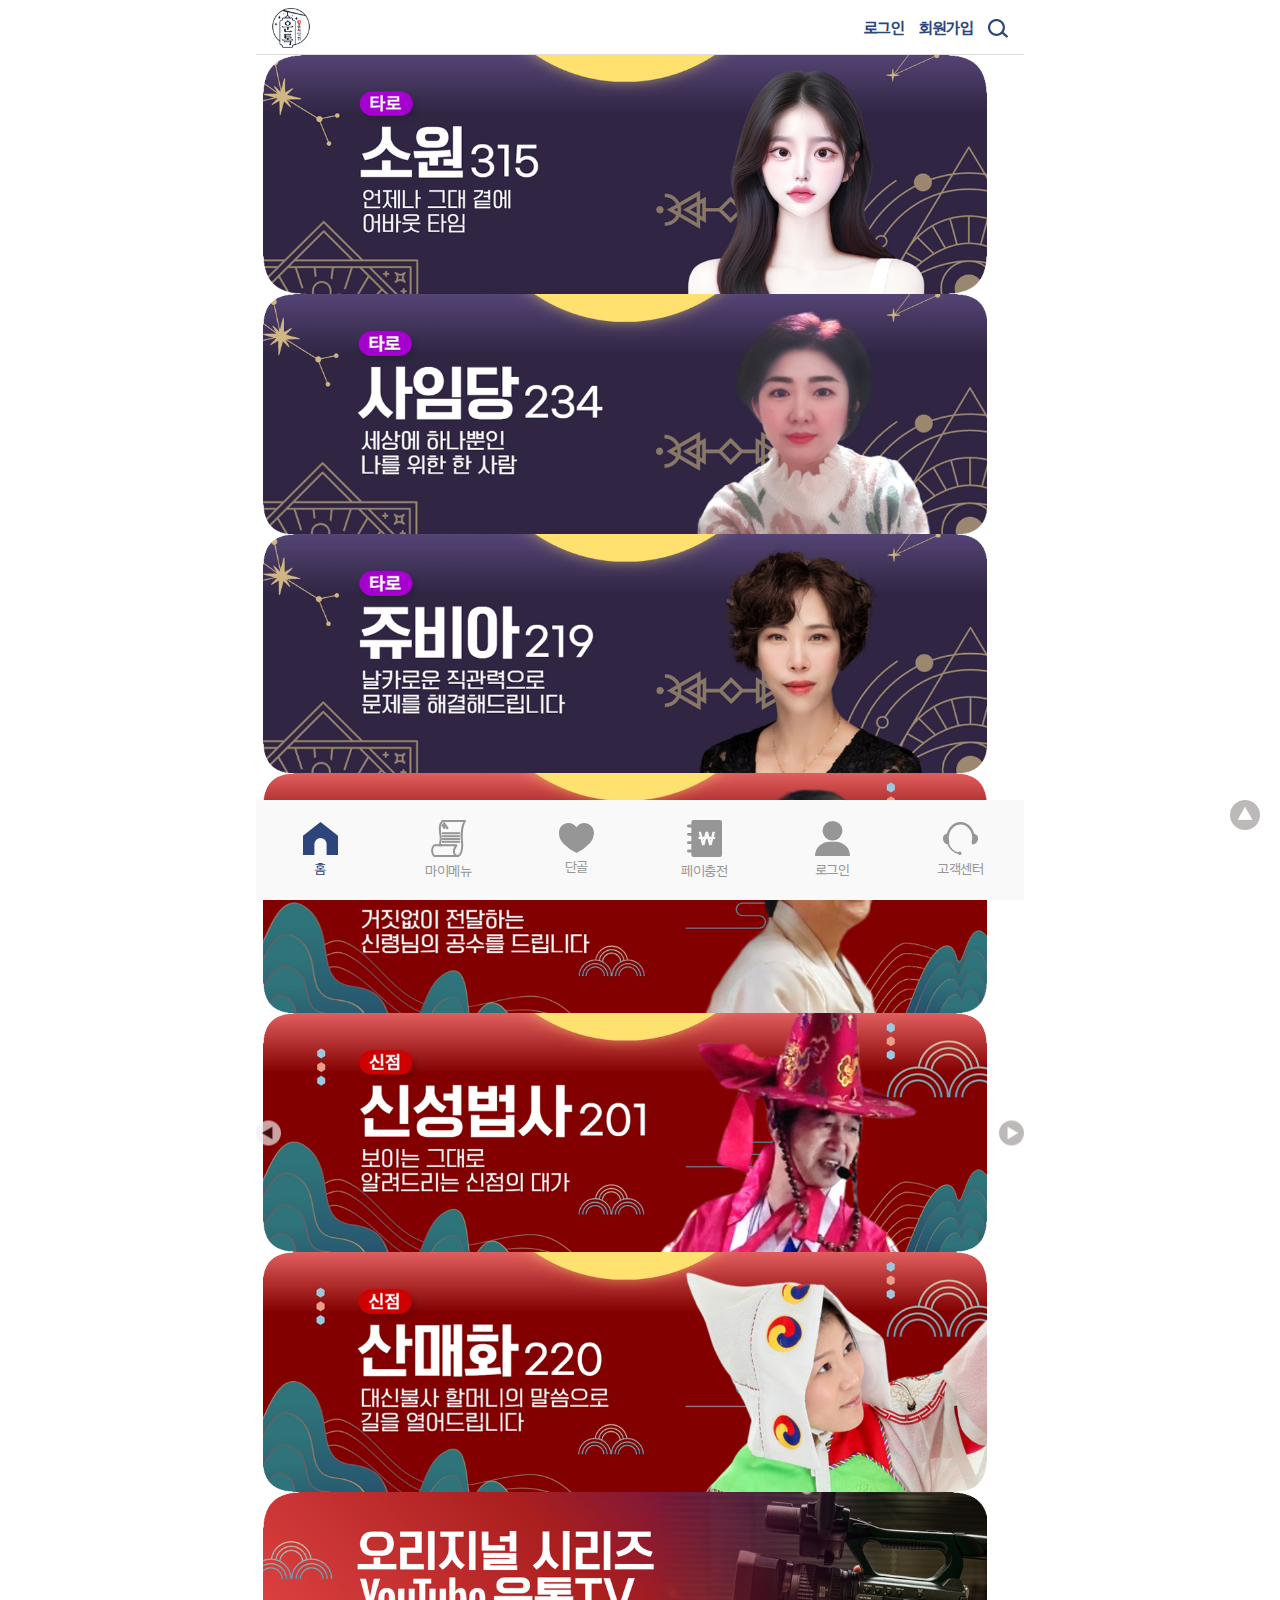
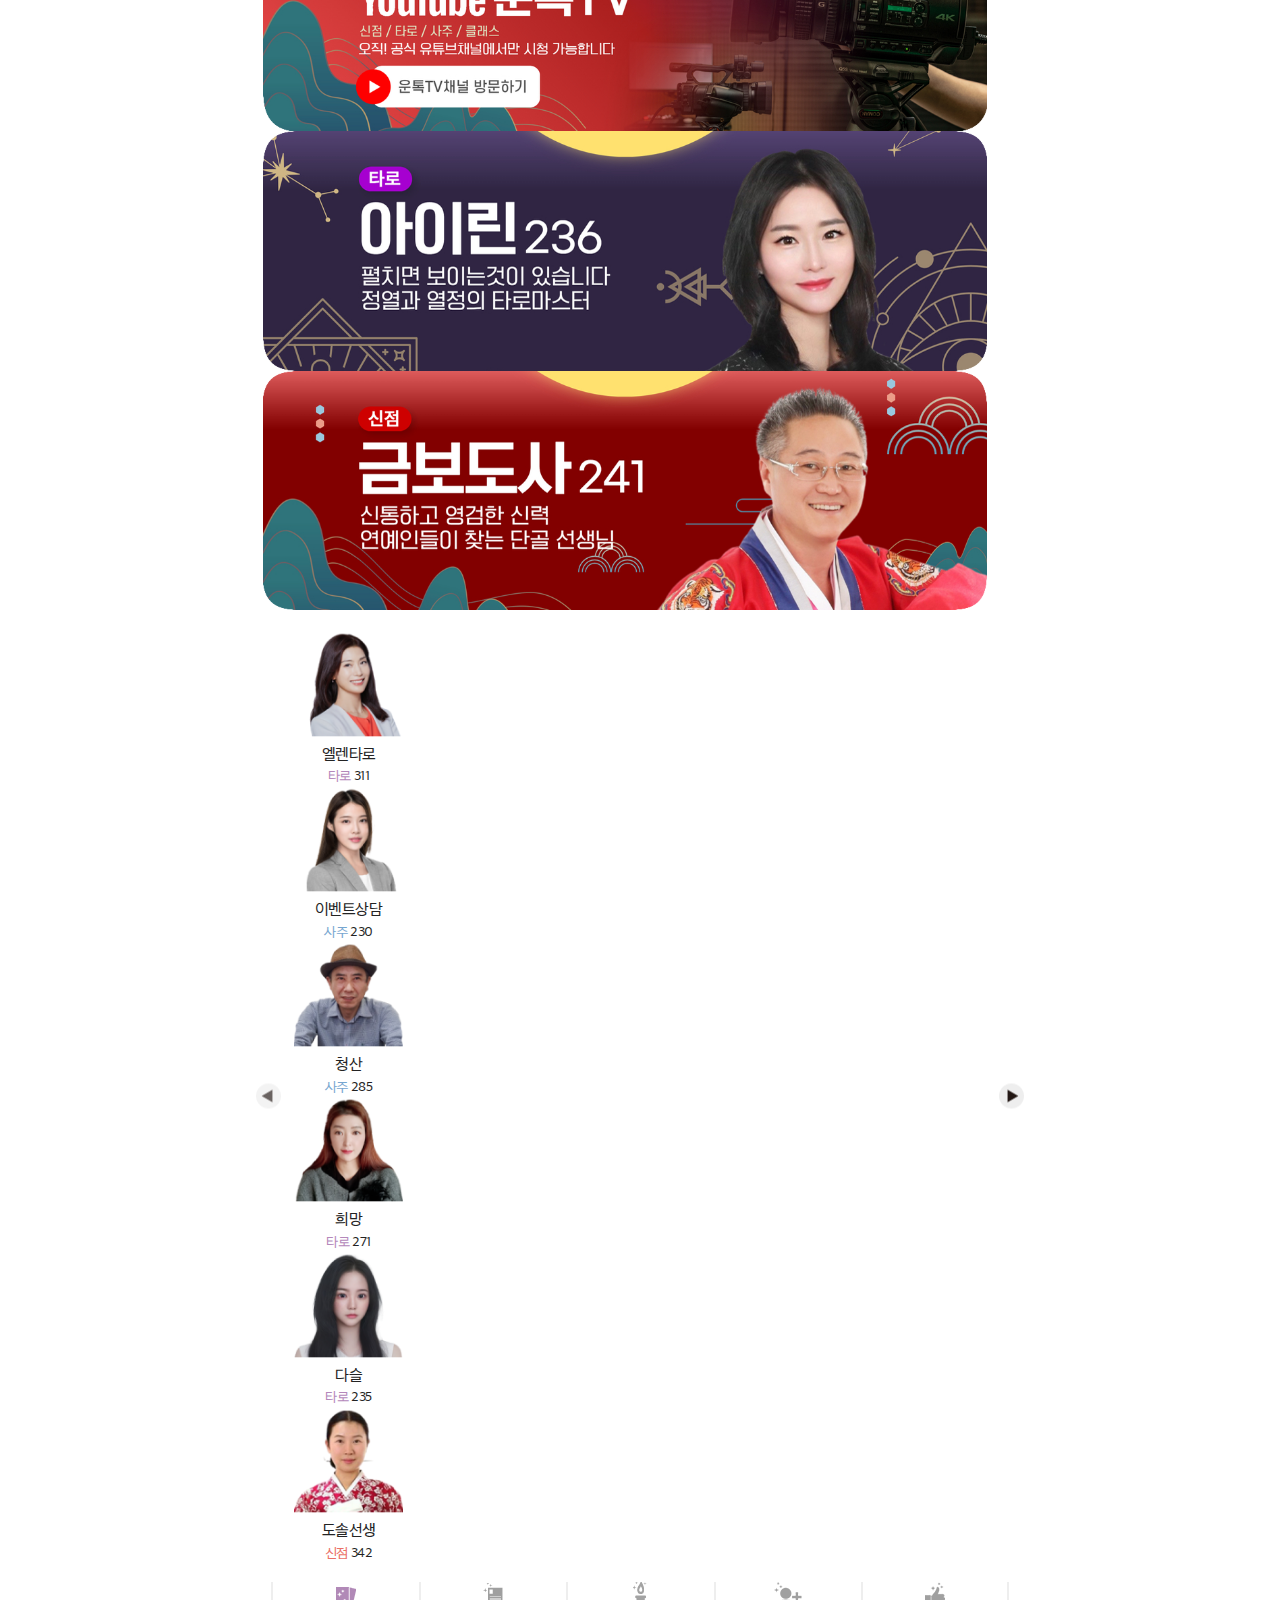
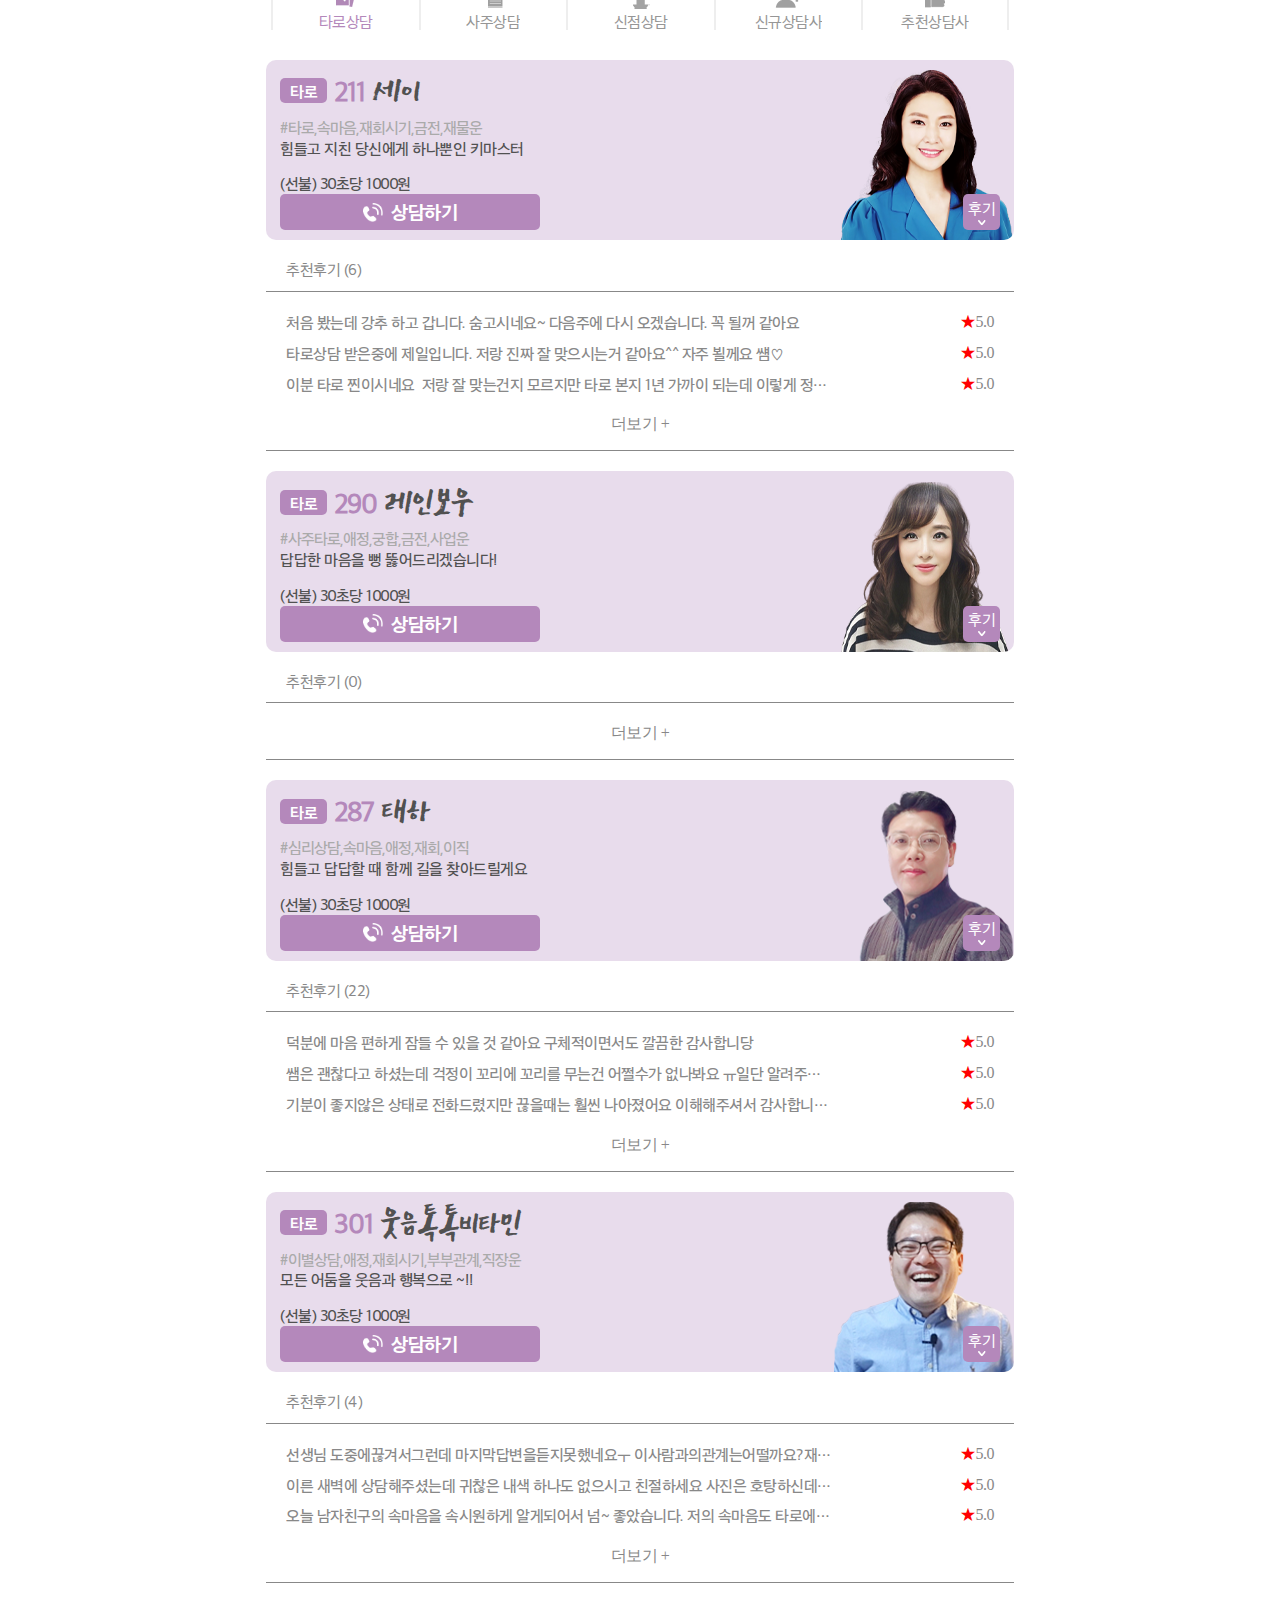
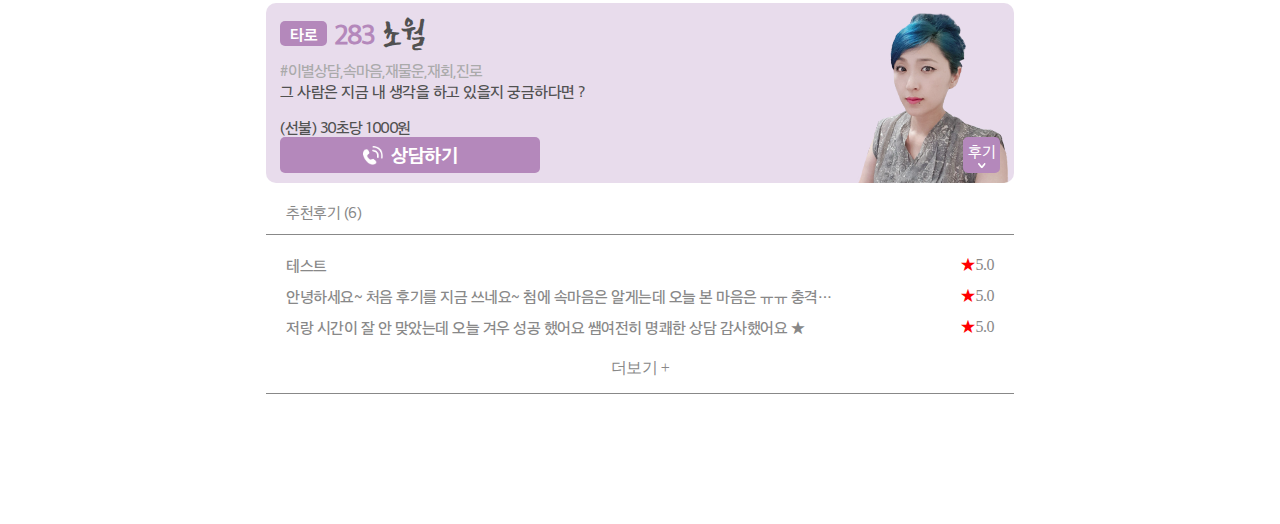
==== index.html @ 596ad597 "Update index.html" ====
<!DOCTYPE html>
<html lang="ko">
<head>
    <meta charset="UTF-8">
    <meta name="viewport" content="width=device-width, initial-scale=1.0">
    <title>운톡닷컴 메인</title>
    <link rel="preconnect" href="https://fonts.googleapis.com">
    <link rel="preconnect" href="https://fonts.gstatic.com" crossorigin>
    <link href="https://fonts.googleapis.com/css2?family=East+Sea+Dokdo&family=Montserrat:ital,wght@0,100..900;1,100..900&family=Noto+Sans:ital,wght@0,100..900;1,100..900&display=swap" rel="stylesheet">  
    <link rel="stylesheet" href="css/reset.css">
    <link rel="stylesheet" href="css/common.css">
    <link rel="stylesheet" href="css/style.css">
    <link rel="stylesheet" href="css/member.css">
    <link rel="stylesheet" href="https://cdnjs.cloudflare.com/ajax/libs/Swiper/9.4.1/swiper-bundle.min.css">
</head>
<body>
    <div id="wrap">
        <header id="header">
            <div class="headWrap">
                <h1>
                    <a href="index.html"><img src="img/logo.gif" alt="" /></a>
                </h1>
                <div>
                    <ul>
                        <li> <a href="sub/login.html">로그인</a></li>
                        <li> <a href="sub/register_form.html">회원가입</a></li>
                    </ul>
                    <a href="#!" class="search">
                        <img src="img/ico-search.png" alt="" />
                    </a>
                </div>
            </div>    
        </header>    
        <main id="container">
            <section id="mv">
                <article class="swiper mvsw">
                    <ul class="swiper-wrapper">
                    <li class="swiper-slide">
                        <a href="#!">
                            <figure>
                                <img src="img/10.png" class="tester"  alt="">                
                            </figure>
                        </a>
                    </li>
                    <li class="swiper-slide">
                        <a href="#!" target='_blank' >
                            <figure>
                                <img src="img/11.png" class="tester"  alt="테스트배너 도깨비신당">               
                             </figure>
                        </a>
                    </li>
                    <li class="swiper-slide">
                        <a href="#!">
                            <figure>
                                <img src="img/12.png" class="tester"  alt="테스트 자영법사">                
                            </figure>
                        </a>
                    </li>
                    <li class="swiper-slide">
                        <a href="#!">
                            <figure>
                                <img src="img/13.png" class="tester"  alt="테스트배너-소원">               
                             </figure>
                        </a>
                    </li>
                    <li class="swiper-slide">
                        <a href="#!">
                            <figure>
                                <img src="img/15.png" class="tester"  alt="">                
                            </figure>
                        </a>
                    </li>
                    <li class="swiper-slide">
                        <a href="#!">
                            <figure>
                                <img src="img/16.png" class="tester"  alt="테스트 쥬비아">                
                            </figure>
                        </a>
                    </li>
                    <li class="swiper-slide">
                        <a href="#!">
                            <figure>
                                <img src="img/18.png" class="tester"  alt="테스트 혜령">                
                            </figure>
                        </a>
                    </li>
                    <li class="swiper-slide">
                        <a href="#!">
                            <figure>
                                <img src="img/19.png" class="tester"  alt="테스트 신성법사">                
                            </figure>
                        </a>
                    </li>
                    <li class="swiper-slide">
                        <a href="#!">
                            <figure>
                                <img src="img/20.png" class="tester"  alt="테스트 산매화">                
                            </figure>
                        </a>
                    </li>
                    </ul>    
                    <div class="mvsw-next">
                        <a href="#!">
                            <img src="img/ico-next.png" alt="" />
                        </a>
                    </div>
                    <div class="mvsw-prev">
                        <a href="#!">
                            <img src="img/ico-prev2.png" alt="">
                        </a>
                    </div>
                </article>        
            </section>
            <section id="mv2">
                <article class="teacherSw_area">
                    <div class="swiper teacherSw">
                        <ul class="swiper-wrapper">
                            <li class="swiper-slide on">
                                <a href="#!">
                                    <figure>
                                        <img src="img/thumb-3696026081_SWaufm6l_881518e30495a57d59a4ab8844b571913f3553a3_120x120.png" alt="">
                                    </figure>
                                    <dl>
                                        <dt>엘렌타로</dt>
                                        <dd>
                                            <em class="taro">타로</em>
                                            <span>311</span>
                                        </dd>
                                    </dl>
                                </a>
                            </li>
                            <li class="swiper-slide on">
                                <a href="#!">
                                    <figure>
                                        <img src="img/thumb-3696026081_HDP7oKG8_999f9f571824c24ecef82583c65e61bfc708ce1c_120x120.png" alt="">
                                    </figure>
                                    <dl>
                                        <dt>이벤트상담</dt>
                                        <dd>
                                            <em class="saju">사주</em>
                                            <span>230</span>
                                        </dd>
                                    </dl>
                                </a>
                            </li>
                            <li class="swiper-slide on">
                                <a href="#!">
                                    <figure>
                                        <img src="img/thumb-3696026081_xeYLHVUI_8187ebeeadd60077e484e3d94e4dd042a7c66e7f_120x120.png" alt="">
                                    </figure>
                                    <dl>
                                        <dt>청산</dt>
                                        <dd>
                                            <em class="saju">사주</em>
                                            <span>285</span>
                                        </dd>
                                    </dl>
                                </a>
                            </li>
                            <li class="swiper-slide on">
                                <a href="#!">
                                    <figure>
                                        <img src="img/thumb-3696026081_w3TXQJlC_4a8d00c05f0a4f6e1296dfc46ac2bdcfaa7b3c78_120x120.png" alt="">
                                    </figure>
                                    <dl>
                                        <dt>희망</dt>
                                        <dd>
                                            <em class="taro">타로</em>
                                            <span>271</span>
                                        </dd>
                                    </dl>
                                </a>
                            </li>
                            <li class="swiper-slide on">
                                <a href="#!">
                                    <figure>
                                        <img src="img/thumb-3696026081_hMGJXHAx_3b0c6c088e4bfa7f10cf149e21cd0bd33dbf14a5_120x120.png" alt="">
                                    </figure>
                                    <dl>
                                        <dt>다슬</dt>
                                        <dd>
                                            <em class="taro">타로</em>
                                            <span>235</span>
                                        </dd>
                                    </dl>
                                </a>
                            </li>
                            <li class="swiper-slide on">
                                <a href="#!">
                                    <figure>
                                        <img src="img/thumb-3696026081_rxiD3h6g_ded6ce2c9bbe468cc2c24efa563e01ca62ab05ce_120x120.png" alt="">
                                    </figure>
                                    <dl>
                                        <dt>도솔선생</dt>
                                        <dd>
                                            <em class="sin">신점</em>
                                            <span>342</span>
                                        </dd>
                                    </dl>
                                </a>
                            </li>
                        </ul>
                    </div>
                    <div class="teacher-next">
                        <a href="#!">
                            <img src="img/ico-next2.png" alt="" />
                        </a>
                    </div>
                    <div class="teacher-prev">
                        <a href="#!">
                            <img src="img/ico-prev2.png" alt="" />
                        </a>
                    </div>
                </article>   
            </section>
            <section id="list">
                <div class="tab">
                    <ul>
                        <li  data-case="타로" data-tab="tab1" class="on">
                            <a href="#!" >
                                <figure>
                                    <img src="img/ico-tarot_on.png" alt="" class="on_icon">
                                </figure>
                                <span>타로상담</span>
                            </a>
                        </li>
                        <li data-case="사주" data-tab="tab2">
                            <a href="#!" >
                                <figure>
                                    <img src="img/ico-saju_on.png" alt="" class="on_icon">
                                </figure>
                                <span>사주상담</span>
                            </a>
                        </li>
                        <li data-case="신점" data-tab="tab3">
                            <a href="#!" >
                                <figure>
                                    <img src="img/ico-sin_on.png" alt=""  class="on_icon">
                                </figure>
                                <span>신점상담</span>
                            </a>
                        </li>
                        <li data-case="신규" data-tab="tab4">
                            <a href="#!" >
                                <figure>
                                    <img src="img/ico-newb_on.png" alt="" class="on_icon">
                                </figure>
                                <span>신규상담사</span>
                            </a>
                        </li>
                        <li data-case="추천" data-tab="tab5">
                            <a href="#!">
                                <figure>
                                    <img src="img/ico-Recommend_on.png" alt="" class="on_icon">                                    
                                </figure>
                                <span>추천상담사</span>
                            </a>
                        </li>
                    </ul>
                </div>            
                <style>.tab-panel {display:none;}
                    .tab-panel.on{display: block;}
                    .titlefont{ font-family: 'East Sea Dokdo', cursive !important; font-size: 48px !important}
                </style>
                <article class="teacher-archive tab-panel on" id="tab1" >   
                        <ul>                
                            <li class="teacher taro " style="background: url('img/thumb-3696026081_xX28ioJb_9806bdd706da9410b981e1a2dcd1d984a706770a_180x170.png')no-repeat bottom right #E8DCEC;">
                                <div class="info">
                                    <div class="name" style="cursor: pointer" onclick="location.href='sub/detail.html'">
                                        <em>타로</em>
                                        <b>211</b>
                                        <h4 class="titlefont">세이
                                        </h4>
                                    </div>
                
                                    <div class="hash">                                                                        
                                        <em>#타로,속마음,재회시기,금전,재물운</em>
                                    </div>                
                                    <div class="coment">
                                        <p>
                                            힘들고 지친 당신에게 하나뿐인 키마스터</p>
                                    </div>
                
                                    <div class="status listbar">
                                        <p>(선불) 30초당 1000원</p>                                        
                                        <a class="possible" href="#!" data-bo_2="211" data-bo_stat="1" data-bo_table="manager_653609a31bfe5">
                                            <i><img src="img/consulting_icon.png" alt="" style="width:20px"></i> 상담하기
                                        </a>                    
                                    </div>
                                </div>                                
                                <a href="#!" class="review">
                                    후기
                                    <i><img src="img/ico-arr-down.png" alt=""></i>
                                </a> 
                            </li>                
                            <li class="review-cont">
                                <h3>추천후기 (6)</h3>
                                <ul>
                                    <li>
                                        <a href="#!">
                                            <p>
                                                처음 봤는데 강추 하고 갑니다. 숨고시네요~ 다음주에 다시 오겠습니다. 꼭 될꺼 같아요                            </p>
                                            <em><i>★</i>5.0</em></a>
                                    </li>
                                    <li>
                                        <a href="#!">
                                            <p>
                                                타로상담 받은중에 제일입니다. 저랑 진짜 잘 맞으시는거 같아요^^ 자주 뵐께요 썜♡                            </p>
                                            <em><i>★</i>5.0</em></a>
                                    </li>
                                    <li>
                                        <a href="#!">
                                            <p>
                                                이분 타로 찐이시네요&nbsp; 저랑 잘 맞는건지 모르지만 타로 본지 1년 가까이 되는데 이렇게 정확히 맞는건 첨인거 같음뼈는 좀 심하게 때리셨지만 그래도 다 맞는 얘기들이라 몹쓸놈이죠 제가 ㅋㅋㅋㅋ 무튼 찐 타로쌤 한분 찾았네요 자주 뵙겠습니다. 충성!!!                            </p>
                                            <em><i>★</i>5.0</em></a>
                                    </li>                                    
                                </ul>
                                <a class="more" href="">더보기 +</a>
                            </li>
                        </ul>
                        <ul>                
                            <li class="teacher taro " style="background: url('img/thumb-3696026081_OLpVH57X_b729e1c012f6c38853a24ed7004fa95cf136bfcc_180x170.png')no-repeat bottom right #E8DCEC;">
                                <div class="info">
                                    <div class="name" style="cursor: pointer" onclick="location.href='sub/detail.html'">
                                        <em>타로</em>
                                        <b>290</b>
                                        <h4 class="titlefont">레인보우
                                        </h4>
                                    </div>
                
                                    <div class="hash">
                                        <em>#사주타로,애정,궁합,금전,사업운</em>
                                    </div>                
                                    <div class="coment">
                                        <p>
                                            답답한 마음을 뻥 뚫어드리겠습니다!</p>
                                    </div>                
                                    <div class="status listbar">
                                        <p>(선불) 30초당 1000원</p>
                                        <a class="possible" href="#!" data-bo_2="290" data-bo_stat="1" data-bo_table="manager_653609a30374b">
                                            <i><img src="img/consulting_icon.png" alt="" style="width:20px"></i> 상담하기
                                        </a>                    
                                    </div>
                                </div>
                                <a href="#!" class="review">
                                    후기
                                    <i><img src="img/ico-arr-down.png" alt=""></i>
                                </a> 
                            </li>                
                            <li class="review-cont">
                                <h3>추천후기 (0)</h3>
                                <ul>
                                    
                                </ul>
                                <a class="more" href="">더보기 +</a>
                            </li>
                        </ul>
                        <ul>
                            <li class="teacher taro " style="background: url('img/thumb-3696026081_ytIfqWRM_f4f29be752ad93cb8adf5abf8deb39f41b0da5ad_180x170.png')no-repeat bottom right #E8DCEC;">
                                <div class="info">
                                    <div class="name" style="cursor: pointer" onclick="location.href='sub/detail.html'">
                                        <em>타로</em>
                                        <b>287</b>
                                        <h4 class="titlefont">태하
                                        </h4>
                                    </div>
                
                                    <div class="hash">
                                        <em>#심리상담,속마음,애정,재회,이직</em>
                                    </div>
                
                                    <div class="coment">
                                        <p>
                                            힘들고 답답할 때 함께 길을 찾아드릴게요</p>
                                    </div>
                
                                    <div class="status listbar">
                                        <p>(선불) 30초당 1000원</p>                                                   
                                        <a class="possible" href="#!" data-bo_2="287" data-bo_stat="1" data-bo_table="manager_653609a3af035">
                                            <i><img src="img/consulting_icon.png" alt="" style="width:20px"></i> 상담하기
                                        </a>                    
                                    </div>
                                </div>
                                <a href="#!" class="review">
                                    후기
                                    <i><img src="img/ico-arr-down.png" alt=""></i>
                                </a> 
                            </li>                
                            <li class="review-cont">
                                <h3>추천후기 (22)</h3>
                                <ul>
                                    <li>
                                        <a href="#!">
                                            <p>
                                                덕분에 마음 편하게 잠들 수 있을 것 같아요&nbsp;구체적이면서도 깔끔한 감사합니당                            </p>
                                            <em><i>★</i>5.0</em></a>
                                    </li>
                                    <li>
                                        <a href="#!">
                                            <p>
                                                쌤은 괜찮다고 하셨는데 걱정이 꼬리에 꼬리를 무는건 어쩔수가 없나봐요 ㅠ일단 알려주신대로 싹 다 잊어버리고 현생 집중 !하겠습니다                            </p>
                                            <em><i>★</i>5.0</em></a>
                                    </li>
                                    <li>
                                        <a href="#!">
                                            <p>
                                                기분이 좋지않은 상태로 전화드렸지만 끊을때는 훨씬 나아졌어요 이해해주셔서 감사합니다 ㅎ                            </p>
                                            <em><i>★</i>5.0</em></a>
                                    </li>                                    
                                </ul>
                                <a class="more" href="">더보기 +</a>
                            </li>
                        </ul>
                        <ul>                
                            <li class="teacher taro " style="background: url('img/thumb-3696026081_kc38XlQg_4d42b7c6ed454ccb2ebd8e1242c8a0cdd6d19b68_180x170.png')no-repeat bottom right #E8DCEC;">
                                <div class="info">
                                    <div class="name" style="cursor: pointer" onclick="location.href='sub/detail.html'">
                                        <em>타로</em>
                                        <b>301</b>
                                        <h4 class="titlefont">웃음톡톡비타민
                                        </h4>
                                    </div>
                
                                    <div class="hash">
                                        <em>#이별상담,애정,재회시기,부부관계,직장운</em>
                                    </div>                
                                    <div class="coment">
                                        <p>
                                            모든 어둠을 웃음과 행복으로 ~!!</p>
                                    </div>
                
                                    <div class="status listbar">
                                        <p>(선불) 30초당 1000원</p>                                        
                                        <a class="possible" href="#!" data-bo_2="301" data-bo_stat="1" data-bo_table="manager_653609a40e68a">
                                            <i><img src="img/consulting_icon.png" alt="" style="width:20px"></i> 상담하기
                                        </a>                    
                                    </div>
                                </div>
                                <a href="#!" class="review">
                                    후기
                                    <i><img src="img/ico-arr-down.png" alt=""></i>
                                </a> 
                            </li>
                
                            <li class="review-cont">
                                <h3>추천후기 (4)</h3>
                                <ul>
                                    <li>
                                        <a href="#!">
                                            <p>
                                                선생님 도중에끊겨서그런데
                                                마지막답변을듣지못했네요ㅜ
                                                이사람과의관계는어떨까요?재회는빠른시일내에될까요?</p>
                                            <em><i>★</i>5.0</em></a>
                                    </li>
                                    <li>
                                        <a href="#!">
                                            <p>
                                                이른 새벽에 상담해주셨는데 귀찮은 내색 하나도 없으시고 친절하세요 사진은 호탕하신데 상담은 따듯하고 나긋하시네요&nbsp; 복잡한 생각을 내려놔야하는데 쉽지가 않네요.&nbsp;&nbsp;                            </p>
                                            <em><i>★</i>5.0</em></a>
                                    </li>
                                    <li>
                                        <a href="#!">
                                            <p>
                                                오늘 남자친구의 속마음을 속시원하게 알게되어서 넘~ 좋았습니다. 저의 속마음도 타로에 상세히 나와서 넘 신기하도 했구요~ 앞으로 남자친구와의 관계도 웃음톡톡비타민 타로마스터님의 조언대로 해볼 생각입니다. 늦은밤 고맙습니다 또 찾아오겠습니다. 고맙습니다 감사합니다 
                                            </p>
                                            <em><i>★</i>5.0</em></a>
                                    </li>                                    
                                </ul>
                                <a class="more" href="">더보기 +</a>
                            </li>
                        </ul>
                        <ul>                
                            <li class="teacher taro " style="background: url('img/thumb-3696026081_uARcBDJL_cd699f65ab11143636e01cc8e5ed4cb413a5b5b7_180x170.png')no-repeat bottom right #E8DCEC;">
                                <div class="info">
                                    <div class="name" style="cursor: pointer" onclick="location.href='sub/detail.html'">
                                        <em>타로</em>
                                        <b>283</b>
                                        <h4 class="titlefont">초월
                                        </h4>
                                    </div>                
                                    <div class="hash">
                                        <em>#이별상담,속마음,재물운,재회,진로</em>
                                    </div>
                
                                    <div class="coment">
                                        <p>
                                            그 사람은 지금 내 생각을 하고 있을지 궁금하다면 ?</p>
                                    </div>
                
                                    <div class="status listbar">
                                        <p>(선불) 30초당 1000원</p>                                        
                                        <a class="possible" href="#!" data-bo_2="283" data-bo_stat="1" data-bo_table="manager_653609a34cc3f">
                                            <i><img src="img/consulting_icon.png" alt="" style="width:20px"></i> 상담하기
                                        </a>                    
                                    </div>
                                </div>
                                
                                <a href="#!" class="review">
                                    후기
                                    <i><img src="img/ico-arr-down.png" alt=""></i>
                                </a> 
                            </li>
                
                            <li class="review-cont">
                                <h3>추천후기 (6)</h3>
                                <ul>
                                    <li>
                                        <a href="#!">
                                            <p>
                                            테스트</p>
                                            <em><i>★</i>5.0</em></a>
                                    </li>
                                    <li>
                                        <a href="#!">
                                            <p>
                                                안녕하세요~ 처음 후기를 지금 쓰네요~ 첨에 속마음은 알게는데 오늘 본 마음은 ㅠㅠ 충격이네요!!! 너무오래만에 들어서 그런가??                             </p>
                                            <em><i>★</i>5.0</em></a>
                                    </li>
                                    <li>
                                        <a href="#!">
                                            <p>
                                                저랑 시간이 잘 안 맞았는데 오늘 겨우 성공 했어요 쌤여전히 명쾌한 상담 감사했어요&nbsp;★                            </p>
                                            <em><i>★</i>5.0</em></a>
                                    </li>                                    
                                </ul>
                                <a class="more" href="">더보기 +</a>
                            </li>
                        </ul>
                </article>
                <article class="teacher-archive tab-panel" id="tab2" >    
                        <ul>                
                            <li class="teacher saju " style="background: url('img/thumb-3696026081_9KWalXHw_481360ef0c3be46bc8db2f140dc36d2f2e28806a_180x170.png')no-repeat bottom right #CFDDED;">
                                <div class="info">
                                    <div class="name" style="cursor: pointer" onclick="location.href='/sub/detail.html'">
                                        <em>사주</em>
                                        <b>256</b>
                                        <h4 class="titlefont">지선당
                                        </h4>
                                    </div>                
                                    <div class="hash">
                                        <em>#사주,사주타로,속마음,애정,이직</em>
                                    </div>                
                                    <div class="coment">
                                        <p>
                                            사주와 주역타로로 인생의 답답함을 속시원하게 해결!!</p>
                                    </div>                
                                    <div class="status listbar">
                                        <p>(선불) 30초당 1000원</p>
                                        <a class="possible" href="#!" data-bo_2="256" data-bo_stat="1" data-bo_table="manager_653609a393718"><i><img src="img/consulting_icon.png" alt="" style="width:20px"></i> 상담하기</a>                    
                                    </div>
                                </div>                                
                                <a href="#!" class="review">
                                    후기
                                    <i><img src="img/ico-arr-down.png" alt=""></i>
                                </a> 
                            </li>                
                            <li class="review-cont" style="display: none;">
                                <h3>추천후기 (0)</h3>
                                <ul>
                                    
                                </ul>
                                <a class="more" href="sub/detail_review.html">더보기 +</a>
                            </li>
                        </ul>
                        <ul>                
                            <li class="teacher saju " style="background: url('img/thumb-3696026081_xeYLHVUI_8187ebeeadd60077e484e3d94e4dd042a7c66e7f_180x170.png')no-repeat bottom right #CFDDED;">
                                <div class="info">
                                    <div class="name" style="cursor: pointer" onclick="location.href='sub/detail.html'">
                                        <em>사주</em>
                                        <b>285</b>
                                        <h4 class="titlefont">청산
                                        </h4>
                                    </div>                
                                    <div class="hash">
                                        <em>#사주,대운의흐름,</em>
                                    </div>                
                                    <div class="coment">
                                        <p>
                                            평생 운의 길잡이~</p>
                                    </div>                
                                    <div class="status listbar">
                                        <p>(선불) 30초당 1000원</p>
                                        <a class="possible" href="#!" data-bo_2="285" data-bo_stat="1" data-bo_table="manager_653609a3ca9b5"><i><img src="img/consulting_icon.png" alt="" style="width:20px"></i> 상담하기</a>                    </div>
                                </div>                                
                                <a href="#!" class="review">
                                    후기
                                    <i><img src="img/ico-arr-down.png" alt=""></i>
                                </a> 
                            </li>
                
                            <li class="review-cont" style="display: none;">
                                <h3>추천후기 (4)</h3>
                                <ul>
                                    <li>
                                        <a href="#!">
                                            <p>
                                                평생 사주만 보셨을것 같은 냄새?가 나서 전화해봤어요. 사주골목 이런데 계실듯한 느낌 ㅎ사주, 궁합, 받아놓은 결혼날짜 다 물어봤어요주의할점. .그리고 풍수적인 조언까지 느므 좋았어요.결혼식 잘 마무리 짓겠습니당 감사합니다                            </p>
                                            <em><i>★</i>5.0</em></a>
                                    </li>                                    
                                </ul>
                                <a class="more" href="sub/detail_review.html">더보기 +</a>
                            </li>
                        </ul>
                        <ul>                
                            <li class="teacher saju " style="background: url('img/thumb-3696026081_dDzq5B4C_e03a2399604832657154c1775b5cfba8c9d3981c_180x170.png')no-repeat bottom right #CFDDED;">
                            
                                <div class="info">
                                    <div class="name" style="cursor: pointer" onclick="location.href='sub/detail.html'">
                                        <em>사주</em>
                                        <b>239</b>
                                        <h4 class="titlefont">무목
                                        </h4>
                                    </div>                
                                    <div class="hash">
                                        <em>#궁합,재물운,작명,신년운세,진로상담</em>
                                    </div>                
                                    <div class="coment">
                                        <p>
                                            좋은운을 맞이하는 방법</p>
                                    </div>                
                                    <div class="status listbar">
                                        <p>(선불) 30초당 1000원</p>                                        
                                        <a class="possible" href="#!" data-bo_2="239" data-bo_stat="1" data-bo_table="manager_653609a35a916"><i><img src="img/consulting_icon.png" alt="" style="width:20px"></i> 상담하기</a>                   
                                    </div>
                                </div>                              
                                <a href="#!" class="review">
                                    후기
                                    <i><img src="img/ico-arr-down.png" alt=""></i>
                                </a> 
                            </li>                
                            <li class="review-cont" style="display: none;">
                                <h3>추천후기 (5)</h3>
                                <ul>
                                    <li>
                                        <a href="#!">
                                            <p>
                                                내년엔 취업을 준비해야 하는 졸업반입니다. 마음이 너무 심난하여 제 길이 어떻게 나아가는지&nbsp;&nbsp;저의 목표에 사주가 날개를 달아줄수 있는지 궁금하여 상담했습니다.&nbsp;무목이라는 이름에 끌려 저도 모르게 전화를 하게 되었네요 ^^&nbsp;듣다 끝나버리긴 했지만 주신 말씀 잘 기억하고 앞으로의 방향에 참고하겠습니다.&nbsp;상담 감사합니다~선생님도 새해 복 많이 받으세요. 이 인사를 못드렸네요 ^^                            </p>
                                            <em><i>★</i>5.0</em></a>
                                    </li>                                    
                                </ul>                               
                                <a class="more" href="sub/detail_review.html">더보기 +</a>
                            </li>
                        </ul>
                        <ul>                
                            <li class="teacher saju " style="background: url('img/thumb-3696026081_G1xUsCcX_e3c6144cb7633c8f7bb0f9bc313b62ac91301a39_180x170.png')no-repeat bottom right #CFDDED;">
                                <div class="info">
                                    <div class="name" style="cursor: pointer" onclick="location.href='sub/detail.html'">
                                        <em>사주</em>
                                        <b>222</b>
                                        <h4 class="titlefont">지유
                                        </h4>
                                    </div>                
                                    <div class="hash">
                                        <em># 사주타로,재물운,결혼궁합,재회</em>
                                    </div>                
                                    <div class="coment">
                                        <p>
                                            운명은 바꿀 수 있습니다</p>
                                    </div>
                
                                    <div class="status listbar">
                                        <p>(선불) 30초당 1000원</p>                                        
                                        <a class="possible" href="#!" data-bo_2="222" data-bo_stat="1" data-bo_table="manager_653609a33f36e"><i><img src="img/consulting_icon.png" alt="" style="width:20px"></i> 상담하기</a>                    </div>
                                </div>                                
                                <a href="#!" class="review">
                                    후기
                                    <i><img src="img/ico-arr-down.png" alt=""></i>
                                </a> 
                            </li>                
                            <li class="review-cont" style="display: none;">
                                <h3>추천후기 (31)</h3>
                                <ul>
                                    <li>
                                        <a href="#!">
                                            <p>
                                                감사합니다 도움되는말  소오름~
                                                팩트도움이 많이  되었습니다</p>
                                            <em><i>★</i>5.0</em>
                                        </a>
                                    </li>
                                    <li>
                                        <a href="#!">
                                            <p>
                                                사주상담하면서 소름돋기는 처음이였어요~친절하고 자세하게 설명해주셔서 감사드리고 다시 올께요^^                            </p>
                                            <em><i>★</i>5.0</em>
                                        </a>
                                    </li>
                                    <li>
                                        <a href="#!">
                                            <p>
                                                사주상담을 정말 처음으로 이렇게 잘 받았다 느낌이 있는거 같습니다.너무너무 속 시원히 잘 봐 주셔서 감사합니다.                            </p>
                                            <em><i>★</i>5.0</em>
                                        </a>
                                    </li>                                    
                                </ul>
                                <a class="more" href="sub/detail_review.html">더보기 +</a>
                            </li>
                        </ul>
                        <ul>                
                            <li class="teacher saju " style="background: url('img/thumb-3696026081_D08mxXAH_6ae5f6731b8f536c91ed8404082ea3616a4a9af2_180x170.png')no-repeat bottom right #CFDDED;">
                                <div class="info">
                                    <div class="name" style="cursor: pointer" onclick="location.href='sub/detail.html'">
                                        <em>사주</em>
                                        <b>206</b>
                                        <h4 class="titlefont">머털도사
                                        </h4>
                                    </div>                
                                    <div class="hash">
                                        <em>#재물운,사업운,이사운, 신년운세</em>
                                    </div>                
                                    <div class="coment">
                                        <p>
                                            신통방통한 사주를 말씀드리겠습니다
                                        </p>
                                    </div>                
                                    <div class="status listbar">
                                        <p>(선불) 30초당 1000원</p>                                        
                                        <a class="possible" href="#!" data-bo_2="206" data-bo_stat="1" data-bo_table="manager_653609a30779e"><i><img src="img/consulting_icon.png" alt="" style="width:20px"></i> 상담하기</a>                    
                                    </div>
                                </div>                                
                                <a href="#!" class="review">
                                    후기
                                    <i><img src="img/ico-arr-down.png" alt=""></i>
                                </a> 
                            </li>                
                            <li class="review-cont" style="display: none;">
                                <h3>추천후기 (5)</h3>
                                <ul>
                                    <li>
                                        <a href="#!">
                                            <p>
                                                감사합니다 선생님 덕분에 올해 운은 잘 풀릴 것 같아요 ^^제가 지금 부족한 점과 채워야 할 점들을 정확하게 말씀해주셔서 감사드려요&nbsp;지금 고비만 넘기면 된다고 하신 말씀 가슴에 새겨두겠습니다 !                            </p>
                                            <em><i>★</i>5.0</em></a>
                                    </li>
                                    <li>
                                        <a href="#!">
                                            <p>
                                                상담받고 후기남기는것을 깜빡해서 지금 남기네요ㅠㅠ조심해야할 것들에 대해서 쉽게 설명해주셔서 너무 좋았구요 원래도 좀 겁이 많은 성격이라 조심조심 다니긴 했지만이젠 앞으로 더 조심해서 다닐 것 같아요 !올해는 좀 괜찮다니까 선생님 말씀 믿고 열심히 살아가볼게요 상담 감사합니다                            </p>
                                            <em><i>★</i>5.0</em></a>
                                    </li>
                                    <li>
                                        <a href="#!">
                                            <p>
                                                와 선생님~!진짜 대단하시네요.제가 일이 왜 잘 안되는지 뭔가를 찾아낸 기분이에요~!아직도 소름이 막 돋아요..오늘 말씀 감사합니다.구정 전에 한번 더 올게요~!&nbsp;                            </p>
                                            <em><i>★</i>5.0</em></a>
                                    </li>                                    
                                </ul>
                                <a class="more" href="sub/detail_review.html">더보기 +</a>
                            </li>
                        </ul>
                        <ul>                
                            <li class="teacher saju " style="background: url('img/thumb-3696026081_gfLvs8El_774b2d38fda42601ec4e064723d2a09ed8fec337_180x170.png')no-repeat bottom right #CFDDED;">
                                <div class="info">
                                    <div class="name" style="cursor: pointer" onclick="location.href='sub/detail.html'">
                                        <em>사주</em>
                                        <b>276</b>
                                        <h4 class="titlefont">황석
                                        </h4>
                                    </div>                
                                    <div class="hash">
                                        <em>#사주,궁합,재물운,사업운,작명</em>
                                    </div>                
                                    <div class="coment">
                                        <p>
                                            운명은 만들어 갈 수 있습니다~!!</p>
                                    </div>                
                                    <div class="status listbar">
                                        <p>(선불) 30초당 1000원</p>                                        
                                        <a class="possible" href="#!" data-bo_2="276" data-bo_stat="1" data-bo_table="manager_653609a3c00a3"><i><img src="img/consulting_icon.png" alt="" style="width:20px"></i> 상담하기</a>                   
                                    </div>
                                </div>                                
                                <a href="#!" class="review">
                                    후기
                                    <i><img src="img/ico-arr-down.png" alt=""></i>
                                </a> 
                            </li>                
                            <li class="review-cont" style="display: none;">
                                <h3>추천후기 (4)</h3>
                                <ul>
                                    <li>
                                        <a href="#!">
                                            <p>
                                                너무 큰 일이라 찾게 되었는데 너무 용하셔요 다음해에 다시 연락드릴게요                            </p>
                                            <em><i>★</i>5.0</em></a>
                                    </li>
                                    <li>
                                        <a href="#!">
                                            <p>
                                                2022신년운세 확실하게 들었어요!건강만 잘 챙기면 새해는 만사형통이네요 ㅋㅋ다이어트도 좀 할겸 운동해서 건강챙겨야 겠네요.빨간색이 저와 잘 맞는다고 하셔서&nbsp;앞으로는 빨간색 옷도 입어볼까 합니다 ㅋㅋ                            </p>
                                            <em><i>★</i>5.0</em></a>
                                    </li>
                                    <li>
                                        <a href="#!">
                                            <p>
                                                뭔가 전문가포스가 느껴져서 전화걸어 봤어요.전화로 이런 심도있는 사주를 볼 수 있다니..새로운 경험이었습니다.믿음이 너무 가네요..전문성과 말씀 이 모든게 만족스러웠습니다.좋은 기회에 다시 찾아뵙겠습니다                            </p>
                                            <em><i>★</i>5.0</em></a>
                                    </li>                                    
                                </ul>
                                <a class="more" href="sub/detail_review.html">더보기 +</a>
                            </li>
                        </ul>
                        <ul>                
                            <li class="teacher saju absence" style="background: url('img/thumb-3696026081_IXnP58mS_187c28115ebfbfc3f0f310d03d217928def2a0c1_180x170.png')no-repeat bottom right #CFDDED;">
                            
                                <div class="info">
                                    <div class="name" style="cursor: pointer" onclick="location.href='sub/detail.html'">
                                        <em>사주</em>
                                        <b>245</b>
                                        <h4 class="titlefont">호산
                                        </h4>
                                    </div>                
                                    <div class="hash">
                                        <em>#사주,궁합,재물운,작명,신년운세</em>
                                    </div>                
                                    <div class="coment">
                                        <p>
                                            쉽게 설명해주는 사주</p>
                                    </div>
                
                                    <div class="status listbar">
                                        <p>(선불) 30초당 1000원</p>                                       
                                        <a class=" alim_call" style="filter: grayscale(1);" href="#!" data-bo_2="245" data-bo_stat="2" data-bo_table="manager_653609a362e93"><i><img src="img/ico-bell.png" alt=""></i> <span>부재중(접속알림)</span></a>                    
                                    </div>
                                </div>                                
                                <a href="#!" class="review">
                                    후기
                                    <i><img src="img/ico-arr-down.png" alt=""></i>
                                </a> 
                            </li>                
                            <li class="review-cont" style="display: none;">
                                <h3>추천후기 (9)</h3>
                                <ul>
                                    <li>
                                        <a href="#!">
                                            <p>
                                                선생님 저희 가족분들이 어떤 사람인지까지 이야기해주셔서 너무 신기했어요!! 생년월일을 모르는데 제 사주만 가지고도 시원하게 봐주셔서 감사합니다!                            </p>
                                            <em><i>★</i>5.0</em></a>
                                    </li>
                                    <li>
                                        <a href="#!">
                                            <p>
                                                너무나 감사한 분입니다디테일하게 봐주시고 저한테 필요한 것들만 말씀해주시구진로문제 재물운 다 상관없이 잘 봐주시는 분이예요저두 사주 재밌어서 좀 공부했었는데 어려워서 중간에 관뒀거든요근데 앞으로는 선생님께 여쭤보면 되겠어요 ~                            </p>
                                            <em><i>★</i>5.0</em></a>
                                    </li>
                                    <li>
                                        <a href="#!">
                                            <p>
                                                쉽게 풀어주세요 인상이 엄청 푸근해보이시는데 말투도 엄청 푸근하고 따뜻하게 말씀해주세요 올해 삼재라고 해서 좀 걱정이 많았는데 선생님 말씀 들으니까 좀 위안이 되네요 감사합니다 앞으로 빨간색 옷을 많이 입고 다닐게요&nbsp;                            </p>
                                            <em><i>★</i>5.0</em></a>
                                    </li>                                    
                                </ul>
                                <a class="more" href="sub/detail_review.html">더보기 +</a>
                            </li>
                        </ul>
                        <ul>                
                            <li class="teacher saju absence" style="background: url('img/thumb-3696026081_QW2rRYuS_a138b54b8efee243a1e79fd963240d664eb85e65_180x170.png')no-repeat bottom right #CFDDED;">
                            
                                <div class="info">
                                    <div class="name" style="cursor: pointer" onclick="location.href='sub/detail.html'">
                                        <em>사주</em>
                                        <b>232</b>
                                        <h4 class="titlefont">솔향
                                        </h4>
                                    </div>                
                                    <div class="hash">
                                        <em>#합격운,재물운,대운의흐름,진로,적성</em>
                                    </div>                
                                    <div class="coment">
                                        <p>
                                            최선의 답을 찾아드리는 최고의 사주풀이</p>
                                    </div>                
                                    <div class="status listbar">
                                        <p>(선불) 30초당 1000원</p>                                        
                                        <a class=" alim_call" style="filter: grayscale(1);" href="#!" data-bo_2="232" data-bo_stat="2" data-bo_table="manager_653609a407468"><i><img src="img/ico-bell.png" alt=""></i> <span>부재중(접속알림)</span></a>                    
                                    </div>
                                </div>                               
                                <a href="#!" class="review">
                                    후기
                                    <i><img src="img/ico-arr-down.png" alt=""></i>
                                </a> 
                            </li>                
                            <li class="review-cont" style="display: none;">
                                <h3>추천후기 (0)</h3>
                                <ul>
                                    
                                </ul>
                                <a class="more" href="sub/detail_review.html">더보기 +</a>
                            </li>
                        </ul>      
                </article>
                <article class="teacher-archive tab-panel" id="tab3">    
                    <ul>                
                        <li class="teacher sin " style="background: url('img/thumb-3696026081_S0F8AmVe_585431ac70a91c66534fa2205d8b71d03b9ff708_180x170.png')no-repeat bottom right #FCE5CE;">
                            <div class="info">
                                <div class="name" style="cursor: pointer" onclick="location.href='sub/detail.html'">
                                    <em>신점</em>
                                    <b>318</b>
                                    <h4 class="titlefont">일월당
                                    </h4>
                                </div>                
                                <div class="hash">
                                    <em>#속마음,애정,재물운,이직,진로</em>
                                </div>                
                                <div class="coment">
                                    <p>
                                        족집게 공수를 통한 확실한 고민해결</p>
                                </div>                
                                <div class="status listbar">
                                    <p>(선불) 30초당 1000원</p>                                        
                                    <a class="possible" href="#!" data-bo_2="318" data-bo_stat="1" data-bo_table="manager_653609a36fdb6"><i><img src="img/consulting_icon.png" alt="" style="width:20px"></i> 상담하기</a>                    
                                </div>
                            </div>
                            <a href="#!" class="review">
                                후기
                                <i><img src="img/ico-arr-down.png" alt=""></i>
                            </a> 
                        </li>                
                        <li class="review-cont" style="display: none;">
                            <h3>추천후기 (23)</h3>
                            <ul>
                                <li>
                                    <a href="#!">
                                        <p>
                                            오~~~ 일월당샘  너무 너무 소름돋았어요. !!!
            짧은시간 너무 걱정했는데  ㅎ너무 팩트만 찝어 주셔서 충분했던거 같아요.
            꿈해몽  묻기가 겁나게 바로 답을 주시니 ㅎ  조금 소름돋는건 질문 할줄 알았다는 식이라서 놀랍네요. 
            저희집 제사 안지내는거 어찌아시궁 ㅜㅜ 근데 이제 부터 꼭 지내라고 하시니 일단 상의 해봐야겠어요.
            암튼 시간이 남아서 ㅋ있는코인 다 쓰니라 좀 기다렸는데 선생님 계속 소름 돋는다며 이것 저것 알려주셔서 도움된것같습니다. 
            용하시네요 ㅎ 감사합니다.                             </p>
                                        <em><i>★</i>5.0</em></a>
                                </li>                                    
                            </ul>
                            <a class="more" href="sub/detail_review.html">더보기 +</a>
                        </li>
                    </ul>
                    <ul>                
                        <li class="teacher sin " style="background: url('img/thumb-3696026081_rxiD3h6g_ded6ce2c9bbe468cc2c24efa563e01ca62ab05ce_180x170.png')no-repeat bottom right #FCE5CE;">
                            <div class="info">
                                <div class="name" style="cursor: pointer" onclick="location.href='sub/detail.html'">
                                    <em>신점</em>
                                    <b>342</b>
                                    <h4 class="titlefont">도솔선생
                                    </h4>
                                </div>                
                                <div class="hash">
                                    <em>#애정,금전,이사운,해결책제시</em>
                                </div>                
                                <div class="coment">
                                    <p>
                                        날카롭게 들여다보고 확신있게 공수드립니다</p>
                                </div>                
                                <div class="status listbar">
                                    <p>(선불) 30초당 1000원</p>
                                    <a class="possible" href="#!" data-bo_2="342" data-bo_stat="1" data-bo_table="manager_653609a409c23"><i><img src="img/consulting_icon.png" alt="" style="width:20px"></i> 상담하기</a>                    
                                </div>
                            </div>                                
                            <a href="#!" class="review">
                                후기
                                <i><img src="img/ico-arr-down.png" alt=""></i>
                            </a> 
                        </li>                
                        <li class="review-cont" style="display: none;">
                            <h3>추천후기 (9)</h3>
                            <ul>
                                <li>
                                    <a href="#!">
                                        <p>
                                            선생님 상담 감사합니다. 이분 너무 잘보십니다. 추천합니다.                            </p>
                                        <em><i>★</i>5.0</em></a>
                                </li>
                                <li>
                                    <a href="#!">
                                        <p>
                                            사진이 저희 이모랑 너무 똑같이 생기셔서 전화드렸는데 ㅋㅋㅋ상담 받으면서 너무 잘 맞고 친절하셔서 감사햇어요&nbsp; 이모는좀 드센데 ^^;;제동생 잘 경디게 해주세요 선생님 ^^;;; 또 올께요~~&nbsp;                            </p>
                                        <em><i>★</i>5.0</em></a>
                                </li>
                                <li>
                                    <a href="#!">
                                        <p>
                                            선생님 덕분에 위안이 되었어요 과거 흐름을 너무 정확하게 봐주셔서 감사합니다. 감기조심하세요 ^^&nbsp;                            </p>
                                        <em><i>★</i>5.0</em></a>
                                </li>                                    
                            </ul>
                            <a class="more" href="sub/detail_review.html">더보기 +</a>
                        </li>
                    </ul>
                    <ul>                
                        <li class="teacher sin " style="background: url('img/thumb-3696026081_jgd5e7bk_427eaf7672fc9876c1fb6afc8b48f5166fa20123_180x170.png')no-repeat bottom right #FCE5CE;">
                            <div class="info">
                                <div class="name" style="cursor: pointer" onclick="location.href='sub/detail.html'">
                                    <em>신점</em>
                                    <b>277</b>
                                    <h4 class="titlefont">연화신궁
                                    </h4>
                                </div>                
                                <div class="hash">
                                    <em>#신점,궁합,재물운,사업운,건강운</em>
                                </div>                
                                <div class="coment">
                                    <p>
                                        영험함으로 신의 말씀을 전해드립니다</p>
                                </div>                
                                <div class="status listbar">
                                    <p>(선불) 30초당 1000원</p>
                                    <a class="possible" href="#!" data-bo_2="277" data-bo_stat="1" data-bo_table="manager_653609a3d7a69"><i><img src="img/consulting_icon.png" alt="" style="width:20px"></i> 상담하기</a>                    
                                </div>
                            </div>                                
                            <a href="#!" class="review">
                                후기
                                <i><img src="img/ico-arr-down.png" alt=""></i>
                            </a> 
                        </li>                
                        <li class="review-cont" style="display: none;">
                            <h3>추천후기 (13)</h3>
                            <ul>
                                <li>
                                    <a href="#!">
                                        <p>
                                            이분 정말 잘보십니다. 강추합니다.미래공수도 잘 맞기를 기대합니다. 소름돋는 점사 였습니다. 감사합니다                            </p>
                                        <em><i>★</i>5.0</em></a>
                                </li>
                                <li>
                                    <a href="#!">
                                        <p>
                                            후기 남깁니다. 잘 봐 주셔서 감사합니다. 다시또 뵙겠습니다.                            </p>
                                        <em><i>★</i>5.0</em></a>
                                </li>
                                <li>
                                    <a href="#!">
                                        <p>
                                            상담하고 곰곰히 생각을 해 봤어요 쌤 말씀대로 제가 절 잘 모르고 있었던거 같아여아니라고 우겨서 죄송해요 한번 바껴보려 노력해 볼께요 점사도 충고도 고맙습니다                            </p>
                                        <em><i>★</i>5.0</em></a>
                                </li>                                    
                            </ul>
                            <a class="more" href="sub/detail_review.html">더보기 +</a>
                        </li>
                    </ul>
                    <ul>                
                        <li class="teacher sin " style="background: url('img/thumb-3696026081_hWVykxRZ_f9a9a18f5da46b72d588a9b82c3c0e981e6e322a_180x170.png')no-repeat bottom right #FCE5CE;">
                            <div class="info">
                                <div class="name" style="cursor: pointer" onclick="location.href='sub/detail.html'">
                                    <em>신점</em>
                                    <b>249</b>
                                    <h4 class="titlefont">연수보살
                                    </h4>
                                </div>                
                                <div class="hash">
                                    <em>#신점,속마음,재회시기,궁합,운명</em>
                                </div>                
                                <div class="coment">
                                    <p>
                                        신의목소리로 고민을 풀어드립니다</p>
                                </div>                
                                <div class="status listbar">
                                    <p>(선불) 30초당 1200원</p>                                       
                                    <a class="possible" href="#!" data-bo_2="249" data-bo_stat="1" data-bo_table="manager_653609a3e2586"><i><img src="img/consulting_icon.png" alt="" style="width:20px"></i> 상담하기</a>                    
                                </div>
                            </div>                                
                            <a href="#!" class="review">
                                후기
                                <i><img src="img/ico-arr-down.png" alt=""></i>
                            </a> 
                        </li>                
                        <li class="review-cont" style="display: none;">
                            <h3>추천후기 (4)</h3>
                            <ul>
                                <li>
                                    <a href="#!">
                                        <p>
                                            상담 잘 받고 갑니다. 말씀대로 좋은 맘으로 잘 살기를 바래보겠습니다.                            </p>
                                        <em><i>★</i>5.0</em></a>
                                </li>
                                <li>
                                    <a href="#!">
                                        <p>
                                            전화상담은 처음 해 봅니다. 참 친절하게 사앋ㅁ해 주셔서 감사합니다. 잘 맞기를 바래봅니다.                            </p>
                                        <em><i>★</i>5.0</em></a>
                                </li>
                                <li>
                                    <a href="#!">
                                        <p>
                                            상담 감사합니다. 전화가 끈어져서 인사도 못드렸네요 . 다시 전화 드리겠습니다.                            </p>
                                        <em><i>★</i>5.0</em></a>
                                </li>                                    
                            </ul>
                            <a class="more" href="sub/detail_review.html">더보기 +</a>
                        </li>
                    </ul>
                    <ul>                
                        <li class="teacher sin " style="background: url('img/thumb-2109331739_hUIMJFa3_2b7775e59ea0288e60770af58ba14a67e23b8d05_180x170.png')no-repeat bottom right #FCE5CE;">
                            <div class="info">
                                <div class="name" style="cursor: pointer" onclick="location.href='sub/detail.html'">
                                    <em>신점</em>
                                    <b>298</b>
                                    <h4 class="titlefont">상은보살
                                    </h4>
                                </div>                
                                <div class="hash">
                                    <em>#속마음,애정,궁합, 재물운,건강운</em>
                                </div>            
                                <div class="coment">
                                    <p>
                                        한마디만으로 모든 것을 꿰뚫어봅니다</p>
                                </div>
            
                                <div class="status listbar">
                                    <p>(선불) 30초당 1300원</p>                                        
                                    <a class="possible" href="#!" data-bo_2="298" data-bo_stat="1" data-bo_table="manager_653609a3f2bd8"><i><img src="img/consulting_icon.png" alt="" style="width:20px"></i> 상담하기</a>                    
                                </div>
                            </div>
                            <figure class="partner_icon">
                                <img src="img/partner_icon.png" alt="파트너">
                            </figure>                                
                            <a href="#!" class="review">
                                후기
                                <i><img src="img/ico-arr-down.png" alt=""></i>
                            </a> 
                        </li>                
                        <li class="review-cont" style="display: none;">
                            <h3>추천후기 (142)</h3>
                            <ul>
                                <li>
                                    <a href="#!">
                                        <p>
                                            좀전에 연락 기다리는 사람땜에 통화했어요 ㅎㅎ이전에도 선생님이 조곤 조곤하게 말씀해주시고 정확하고 친절하게 말씀 잘해주셔서 상담받으러 또 왔어요 !ㅎㅎㅎ그래두 한달만 기다려보라구 하셨으니 조금만 기다려볼래요 ~~!!!!&nbsp;언니라고 부르고 싶을정도로 편안하게 상담해주셔서 감사해요&nbsp;앞으로도 궁금한거 있으면 선생님하구 통화할꺼에요 !!&nbsp;                            </p>
                                        <em><i>★</i>5.0</em></a>
                                </li>
                                <li>
                                    <a href="#!">
                                        <p>
                                            소개받고 왔는데 진짜 아무것도 안물으시고 ~놀랬어요 이런적 처음이라 찐 신점이시네요 ^^;;;어떻게 그렇게 딱딱 아시는지 소름돋았어요 ~~몸이 빨리 나아야 할텐데 ~ 선생님 말씀하신데로 해볼께요 ~감사합니다 다시 꼭 찾아뵐께요^^..                            </p>
                                        <em><i>★</i>5.0</em></a>
                                </li>
                                <li>
                                    <a href="#!">
                                        <p>
                                            쌤....!!!!!!저 어제 상담드렸는데 기억하실지 모르겠지만 오늘 남친한테 연락왔어요ㅠㅠㅠㅠㅠㅠㅠㅠㅠㅠㅠㅠㅠ어제 상담하고 쌤이 말씀하신대로 이것저건 바꿔놨는데 그걸보고 연락이 온것 같아요 ㅠㅠㅠㅠㅠㅠㅠ 완전 대박이죠이게 꿈인지 모르지만 내일 저녁에 만나기로 했으니 만나고 나서 다시 상담드릴께요 ㅠㅠㅠㅠㅠㅠㅠㅠㅠ쌤은 저의 은인이세요 ㅠㅠㅠㅠㅠ 이따 저녁에 다시 전화드리고 상의할것도 있으니 이따뵐께요                            </p>
                                        <em><i>★</i>5.0</em></a>
                                </li>                                    
                            </ul>
                            <a class="more" href="sub/detail_review.html">더보기 +</a>
                        </li>
                    </ul>
                    <ul>                
                        <li class="teacher sin " style="background: url('img/thumb-3696026081_9mv3ypeo_9dae9ed2e4aad61ececfb2f8a2cc0501b89fac41_180x170.png')no-repeat bottom right #FCE5CE;">
                            <div class="info">
                                <div class="name" style="cursor: pointer" onclick="location.href='sub/detail.html'">
                                    <em>신점</em>
                                    <b>215</b>
                                    <h4 class="titlefont">청운장군
                                    </h4>
                                </div>
            
                                <div class="hash">
                                    <em>#속마음,합격운,재물운,사업운,대운의흐름</em>
                                </div>                
                                <div class="coment">
                                    <p>
                                        영험함이 무엇인지 확실히 보여드리겠습니다</p>
                                </div>                
                                <div class="status listbar">
                                    <p>(선불) 30초당 1000원</p>                                        
                                    <a class="possible" href="#!" data-bo_2="215" data-bo_stat="1" data-bo_table="manager_653609a3b15bb"><i><img src="img/consulting_icon.png" alt="" style="width:20px"></i> 상담하기</a>                   
                                </div>
                            </div>                                
                            <a href="#!" class="review">
                                후기
                                <i><img src="img/ico-arr-down.png" alt=""></i>
                            </a> 
                        </li>                
                        <li class="review-cont" style="display: none;">
                            <h3>추천후기 (5)</h3>
                            <ul>
                                <li>
                                    <a href="#!">
                                        <p>
                                            목소리너무 고우세요 막 호통 치실줄 알았는데 ^^용하세요 썜 역시 이미지에 포스가 느껴져서 상담 받은게 잘한거 같습니다.일이 잘 안풀려 고민 많은데 다음달부터 잘 된다고 하시니 열심히 해 보겠습니다 감사합니다.                            </p>
                                        <em><i>★</i>5.0</em></a>
                                </li>
                                    <li>
                                    <a href="#!">
                                        <p>
                                            좋은 공수 주셔서 감사합니다 선생님</p>
                                        <em><i>★</i>5.0</em></a>
                                </li>
                                <li>
                                    <a href="#!">
                                        <p>
                                            사진보다 목소리가 너무 젊으셔서 깜놀 ㅎ 선생님 잘보십니다 추천합니다~                            </p>
                                        <em><i>★</i>5.0</em></a>
                                </li>                                    
                            </ul>
                            <a class="more" href="sub/detail_review.html">더보기 +</a>
                        </li>
                    </ul>
                    <ul>                
                        <li class="teacher sin " style="background: url('img/thumb-3696026081_TDMwrIsQ_531b4a4dd5f60e1a2c3035dc0acc2425bdddf599_180x170.png')no-repeat bottom right #FCE5CE;">
                            <div class="info">
                                <div class="name" style="cursor: pointer" onclick="location.href='sub/detail.html'">
                                    <em>신점</em>
                                    <b>224</b>
                                    <h4 class="titlefont">혜린보살
                                    </h4>
                                </div>                
                                <div class="hash">
                                    <em>#신점,속마음,궁합,재회</em>
                                </div>                
                                <div class="coment">
                                    <p>
                                        사주없이 핵심을 찌르는 족집게 공수 !</p>
                                </div>                
                                <div class="status listbar">
                                    <p>(선불) 30초당 1200원</p>                                        
                                    <a class="possible" href="#!" data-bo_2="224" data-bo_stat="1" data-bo_table="manager_653609a417396"><i><img src="img/consulting_icon.png" alt="" style="width:20px"></i> 상담하기</a>                   
                                </div>
                            </div>
                            <figure class="partner_icon">
                                <img src="img/partner_icon.png" alt="파트너">
                            </figure>
                            
                            <a href="#!" class="review">
                                후기
                                <i><img src="img/ico-arr-down.png" alt=""></i>
                            </a> 
                        </li>                
                        <li class="review-cont" style="display: none;">
                            <h3>추천후기 (86)</h3>
                            <ul>
                                <li>
                                    <a href="#!">
                                        <p>
                                            선생님 어제 직업이랑 전남자친구때문에 상담받았습니다~ 직업적인 부분은 제가 을이기 때문에 까다로운 지시사항도 이해하려 속마음을 여쭤봤습니다. 제가 이제까지 일한것중에서 가장 최선을 다해서 하고있지만 인정 받는데 시간이 좀 걸리는구나라고 생각하였습니다..전남자친구 연락오냐고 여쭸을때 긴 공수 가운데 충전해가며 들었는데 선생님께서 일도 그렇고 남자친구도 그렇고 행동의 변화가 없다고 느낀다고들 할때 마음이 무너졌어요...사실 전남자친구도 제가 사귄 가운데 가장 최선을 다했고 사랑했거든요... 현실의 벽을 느꼈고.. 제 현실 지인들은 전남자친구 행동에 이해를 하지 못하는데 선생님께서는 전남자친구의 속마음만을 전해주시고 제가 잘못한것이 과반수 이상인것처럼 말씀하시어 마음이 아프고 무너졌습니다...일은 제가 노력해도 되지만 이 사람과 연애는 노력해도 노력할 마음이 있어도 안되는 건가 봅니다. 선생님..저도 그래도 연애하면서 참은 부분도 많아요..ㅠㅠ 그 친구한테는 보이지 않고 느껴지지 않았겠지만요...상담해주셔서 감사합니다                            </p>
                                        <em><i>★</i>5.0</em></a>
                                </li>
                                <li>
                                    <a href="#!">
                                        <p>
                                            이름과 나이만 말씀 드렸는데 상황을 다 보신듯이, 그리고 상대방의 입장에서의 속마음을 말씀해주셨고, 그 상대방의 속마음이 충분히 수긍이 갈만큼 조근조근 말씀 해주셨어요. 
            미움과 원망의 감정이 저 스스로를 괴롭혔는데 그마만큼 그 사람에 대한 애정의 반증인 것 같고, 
            재회가 되고 말고를 떠나서 저를 돌아볼 수 있는 정말 도움이 될만한 말씀을 해주셔서 길게 통화했네요. 한 마디도 버릴 말씀이 없었습니다. 깊이 있는 상담 감사합니다                            </p>
                                        <em><i>★</i>5.0</em></a>
                                </li>
                                <li>
                                    <a href="#!">
                                        <p>
                                            전화 하면서 자꾸 제가 소름이 끼칠 정도로 이입했던건지 공감했던건지는 모르겠는데 자꾸 소름이 돋으니까 신기했어요.. 
            보살님 말대로 저한테 항상 고맙다는 말과 함께 걱정하지 말고 열심히 해보겠습니다! 감사합니다~!                            </p>
                                        <em><i>★</i>5.0</em></a>
                                </li>                                    
                            </ul>
                            <a class="more" href="sub/detail_review.html">더보기 +</a>
                        </li>
                    </ul>
                    <ul>                
                        <li class="teacher sin " style="background: url('img/thumb-3696026081_dyizwTcf_1e34a486f1cf33e35e684fbc57bb3544a5f27822_180x170.png')no-repeat bottom right #FCE5CE;">
                            <div class="info">
                                <div class="name" style="cursor: pointer" onclick="location.href='sub/detail.html'">
                                    <em>신점</em>
                                    <b>203</b>
                                    <h4 class="titlefont">용궁선녀
                                    </h4>
                                </div>
            
                                <div class="hash">
                                    <em>#신점,속마음,재회시기,궁합,재물운</em>
                                </div>                
                                <div class="coment">
                                    <p>
                                        신의 소리만을 전달합니다</p>
                                </div>                
                                <div class="status listbar">
                                    <p>(선불) 30초당 1000원</p>                                        
                                    <a class="possible" href="#!" data-bo_2="203" data-bo_stat="1" data-bo_table="manager_653609a33d513"><i><img src="img/consulting_icon.png" alt="" style="width:20px"></i> 상담하기</a>                    
                                </div>
                            </div>                                
                            <a href="#!" class="review">
                                후기
                                <i><img src="img/ico-arr-down.png" alt=""></i>
                            </a> 
                        </li>                
                        <li class="review-cont" style="display: none;">
                            <h3>추천후기 (16)</h3>
                            <ul>
                                <li>
                                    <a href="#!">
                                        <p>
                                            상담 잘받았습니다~연말지켜보고 상담받으러 오겠습니다~~~                            </p>
                                        <em><i>★</i>5.0</em></a>
                                </li>
                                <li>
                                    <a href="#!">
                                        <p>
                                            상담 너무 잘 받았습니다. 용하세요 선생님♡                            </p>
                                        <em><i>★</i>5.0</em></a>
                                </li>
                                <li>
                                    <a href="#!">
                                        <p>
                                            에구 선생님!! 코인이 다떨어져서 끊겨서 감사인사도 못드렸습니당ㅠㅠ 궁금했던 질문에 속시원하게 답해주셨어요ㅎㅎ 내년까지 좀 허리띠 졸라매고 지내볼게요…ㅎㅎ 자세히 말씀해주시고 분위기도 편안했어요 선생님 감사합니다^^*                            </p>
                                        <em><i>★</i>5.0</em></a>
                                </li>                                    
                            </ul>
                            <a class="more" href="sub/detail_review.html">더보기 +</a>
                        </li>
                    </ul>
                    <ul>                
                        <li class="teacher sin " style="background: url('img/thumb-3696026081_lK83126B_0779b68f9336c3d1973eb17a9803c70686720e46_180x170.png')no-repeat bottom right #FCE5CE;">
                            <div class="info">
                                <div class="name" style="cursor: pointer" onclick="location.href='/sub/detail.php?bo_table=manager_653609a309aa3&amp;sca=신점'">
                                    <em>신점</em>
                                    <b>218</b>
                                    <h4 class="titlefont">일월선녀
                                    </h4>
                                </div>                
                                <div class="hash">
                                    <em>#신점,속마음,재회시기,궁합,재물운</em>
                                </div>                
                                <div class="coment">
                                    <p>
                                        날카로운 점사로 여러분의 답답함을 풀어드립니다</p>
                                </div>                
                                <div class="status listbar">
                                    <p>(선불) 30초당 1000원</p>                                        
                                    <a class="possible" href="#!" data-bo_2="218" data-bo_stat="1" data-bo_table="manager_653609a309aa3"><i><img src="img/consulting_icon.png" alt="" style="width:20px"></i> 상담하기</a>                    
                                </div>
                            </div>                                
                            <a href="#!" class="review">
                                후기
                                <i><img src="img/ico-arr-down.png" alt=""></i>
                            </a> 
                        </li>                
                        <li class="review-cont" style="display: none;">
                            <h3>추천후기 (8)</h3>
                            <ul>
                                <li>
                                    <a href="#!">
                                        <p>
                                            안녕하세요 좀전에 상담 한 사람입니다. 저는 선녀자가 들어가신분이 잘 맞는거 같네요 ^^해주신 말씀 모두 옳습니다 선생님~ 열심기 한번 참고 기다려 보겠습니다~                            </p>
                                        <em><i>★</i>5.0</em></a>
                                </li>
                                <li>
                                    <a href="#!">
                                        <p>
                                            강추합니다!!&nbsp;&nbsp;세번째 상담인데 공수 일정 하시고 중간에 일어난 일들도 기막히게 맞추심&nbsp;&nbsp;&nbsp;                            </p>
                                        <em><i>★</i>5.0</em></a>
                                </li>
                                <li>
                                    <a href="#!">
                                        <p>
                                            선생님상담받고너무용하셔서한번더상담드렸습니다팩트만집어서확실히봐주셔서놀랐습니다힘든일지나고잘해결된다고하시니마음도많이안정되었습니다고맙습니다                            </p>
                                        <em><i>★</i>5.0</em></a>
                                </li>                                    
                            </ul>
                            <a class="more" href="sub/detail_review.html">더보기 +</a>
                        </li>
                    </ul>
                    <ul>                
                        <li class="teacher sin " style="background: url('img/thumb-3696026081_0WPGk2l1_5aaad5de782857b732078eb9aac2b4d3338a5e48_180x170.png')no-repeat bottom right #FCE5CE;">
                            <div class="info">
                                <div class="name" style="cursor: pointer" onclick="location.href='sub/detail.html'">
                                    <em>신점</em>
                                    <b>242</b>
                                    <h4 class="titlefont">꽃선녀
                                    </h4>
                                </div>                
                                <div class="hash">
                                    <em>#신점,속마음,재회시기,궁합,재물운</em>
                                </div>                
                                <div class="coment">
                                    <p>
                                        압도적인 소름공수의 끝판왕</p>
                                </div>                
                                <div class="status listbar">
                                    <p>(선불) 30초당 1000원</p>                                        
                                    <a class="possible" href="#!" data-bo_2="242" data-bo_stat="1" data-bo_table="manager_653609a3562cb"><i><img src="img/consulting_icon.png" alt="" style="width:20px"></i> 상담하기</a>                    
                                </div>
                            </div>                                
                            <a href="#!" class="review">
                                후기
                                <i><img src="img/ico-arr-down.png" alt=""></i>
                            </a> 
                        </li>                
                        <li class="review-cont" style="display: none;">
                            <h3>추천후기 (45)</h3>
                            <ul>
                                <li>
                                    <a href="#!">
                                        <p>
                                            선생님!!ㅎㅅ입니다 ㅎㅎ 
            제가 생각하던 것에 확신이 들게 되었습니다
            정말 감사합니다
            
            다만 옮길 수 있다고 하신 회사에 캐스팅으로 지원하려 하는데
            마지막에 맞지 않는다고 하셔서
            괜찮을까요? 내용이 꼬인 것 같아요
            ㅠ.ㅠ                            </p>
                                        <em><i>★</i>5.0</em></a>
                                </li>
                                <li>
                                    <a href="#!">
                                        <p>
                                            처음 뵙는 선생님 인데 너무 잘 보셔서 다음에 다시 연락드리고 싶습니다. 그래도 앞으로 좋은 일들만 말씀해 주셔서 너무 좋네요! 열심히 살아보겠습니다..그동안 정말 생각도 많고 고민도 많이 했지만 앞으로는 승승장구 행복만 했으면 좋겠네요! 힘이 되어 주셔서 감사합니다^^                            </p>
                                        <em><i>★</i>5.0</em></a>
                                </li>                                    
                            </ul>
                            <a class="more" href="sub/detail_review.html">더보기 +</a>
                        </li>
                    </ul>
                    <ul>                
                        <li class="teacher sin absence" style="background: url('img/thumb-3696026081_4FH5h18k_f16e42b75a3801ac9394449d2a11fb8806e1177b_180x170.png')no-repeat bottom right #FCE5CE;">
                            <div class="info">
                                <div class="name" style="cursor: pointer" onclick="location.href='sub/detail.html'">
                                    <em>신점</em>
                                    <b>220</b>
                                    <h4 class="titlefont">산매화
                                    </h4>
                                </div>                
                                <div class="hash">
                                    <em>#신점,속마음,사업운, 해결책제시,재회</em>
                                </div>                
                                <div class="coment">
                                    <p>
                                        소문난 무속인이찾는 무속인!!</p>
                                </div>                
                                <div class="status listbar">
                                    <p>(선불) 30초당 1500원</p>                                        
                                    <a class=" alim_call" style="filter: grayscale(1);" href="#!" data-bo_2="220" data-bo_stat="2" data-bo_table="manager_653609a3ebb02"><i><img src="img/ico-bell.png" alt=""></i> <span>부재중(접속알림)</span></a>                    
                                </div>
                            </div>
                            <figure class="partner_icon">
                                <img src="img/partner_icon.png" alt="파트너">
                            </figure>                            
                            <a href="#!" class="review">
                                후기
                                <i><img src="img/ico-arr-down.png" alt=""></i>
                            </a> 
                        </li>                
                        <li class="review-cont" style="display: none;">
                            <h3>추천후기 (218)</h3>
                            <ul>
                                <li>
                                    <a href="#!">
                                        <p>
                                            선생님 성성커플입니다이번에도 대박 소름 상담입니다저또한 선생님과 사대가 잘맞나봐요 어쩜 이리 용하시고 명쾌하신지 .. 중독되겠습니다남친이 일 풀림 저랑 같이 잼나게 골프도 가르쳐주고 맛있는것도 먹으러 다니고 그러자고 했어요너무 기다림으로 인해 제가 좀 지쳐 정리할까 하다가도 그게 안되고 또 제 짝인거 알기에 버리지도 못하고 그러네요&nbsp;그사람도 똑같은 맘이겠지요 ㅠㅠ새로가는 직장은 11월 중하순 공수가 변함이 없어서 얼마나 다행인지 몰라요선생님 저 잘할수 있겠지요 가서 꼭 승진할꺼에요 국장타이틀 꼭 딸거에요지켜봐주세요또 내년부턴 저희 관계가 쫀득하게 가길 바래봅니다얼른 연말에 보길 바래요&nbsp;저 12월 생일인데 이번엔 같이 있음 좋을텐데 차라도 마시면서요ㅠㅠ선생님 상담 받기 너무 어렵지만 그래도 이번엔 성공해서 너무 행복합니다또 대기 탈께요&nbsp;건강주의하시구요&nbsp;                            </p>
                                        <em><i>★</i>5.0</em></a>
                                </li>
                                <li>
                                    <a href="#!">
                                        <p>
                                            선생님 ~선생님,어제의 마지막 상담자 여기까지예요^^제가,선생님 올해부터 대운이 바뀌면서 작년부터 교운기라 인연도,환경도 변화를 겪는다고 이동규쌤이 말씀 주셨는데..예전 선생님과의 만남이 지금의 대운에 영향을 받으려 선생님과 운톡에서 만났나하는 생각이 들더라구요..어제 선생님과 전화연결되고,선생님 첫말씀이 연휴기간 중 며칠,며칠 제 속마음을 느끼고,제 상태를 주시는데...소름을 넘어선 경외로움이...
            이렇듯 정확하게 저를 보시고,왜 그런지 이해하게,받아들이게 해주시며 옳은 방향과 평안을 주시는데...선생님을 어찌 안찾을수 있을까요...
            언제나 바뀔수있는 얄팍하고 얕은  인간의 마음이지만..선생님의 공수와 그속에서 제가 취할 부분을 정확하게 집어주시는데...그래도 곧 되지않을까 싶어요..저를  찾고 집중 할 수 있는...현재로선 가장 우선순위요.
            전화 끊고,마치 도깨비를 만났나싶을정도로...
            진짜 미친× 롤러코스터 심정으로 여기저기 상담받은 이번달 점사비 액수..정신없는 저는 얼만지도 몰랐는데,ㅋㅋ 선생님이..세상에나 금액을 딱,맞추시고...하..
            상담한 분 중...제 맘을 일단 진정시킨 선생님도 찾으시고..또,상담사 몇명인지도..보시고...ㅎ
            그쵸...이러니 그 예전부터 선생님,"산매화쌤 is 현상황 탑"이라는 수식어가  붙었다..싶네요..이렇듯 과거와 현재를 정확하게 보시는데...미래,나중도 잘 보실 확률도 당연히 크리라 생각되구요..나약한 인간인지라 그 결곽까지의 변수 또한 염두에 두지만...
            
            요즘 운톡 오셔서부터  선생님은 절 치유해주시는 분이시라,암것두 아닌 제 사연에 같이 울어주시는 분이시라...너무 소중하신..큰 분이세요..진심으로요!
            그러니 건강하게 오래오래 계셔주셔요...
            다시금..나아갈수 있는  힘을 주셔서 아침부터..나중에 이 글 보고 부끄러울 수도 있어 망설였지만...
            선생님..ㅠ
            산매화선생님....ㅠ
            목메이지도록 감사하고 감사드려요..이제..여기까지...안하려고요.."지금부터 "라 맘먹으려고요!!!♡                            </p>
                                        <em><i>★</i>5.0</em></a>
                                </li>
                                <li>
                                    <a href="#!">
                                        <p>
                                            선생님 첫상담이었는데 진로 부터 연애까지 넘 잘 봐주셔서 감사합니다 ㅠㅠ 끊어지려 하면 다시 붙는다는 저희 관계.. 정말 지치네요 ㅎㅎ 
            올해 내년은 힘든 시기라 하셔서 잘 준비해서 이겨내볼게요!! 요즘은 진로에 더 고민이라 이것저것 여쭤 봤는데 요즘 제 상황과.. 고민하는 것들 다 꿰뚫어 보셔서 놀랬어요 ㅎㅎㅎ 
            조금 더 생각 정리 하고 조만간 또 연락드릴게요 !! 감사합니당                            </p>
                                        <em><i>★</i>5.0</em></a>
                                </li>                                    
                            </ul>
                            <a class="more" href="sub/detail_review.html">더보기 +</a>
                        </li>
                    </ul>
                </article>
                <article class="teacher-archive tab-panel" id="tab4">    
                    <ul>                
                        <li class="teacher sin " style="background: url('img/thumb-3696026081_TDMwrIsQ_531b4a4dd5f60e1a2c3035dc0acc2425bdddf599_180x170.png')no-repeat bottom right #FCE5CE;">
                            <div class="info">
                                <div class="name" style="cursor: pointer" onclick="location.href='sub/detail.html'">
                                    <em>신점</em>
                                    <b>224</b>
                                    <h4 class="titlefont">혜린보살
                                    </h4>
                                </div>            
                                <div class="hash">
                                    <em>#신점,속마음,궁합,재회</em>
                                </div>            
                                <div class="coment">
                                    <p>
                                        사주없이 핵심을 찌르는 족집게 공수 !</p>
                                </div>            
                                <div class="status listbar">
                                    <p>(선불) 30초당 1200원</p>                                    
                                    <a class="possible" href="#!" data-bo_2="224" data-bo_stat="1" data-bo_table="manager_653609a417396"><i><img src="img/consulting_icon.png" alt="" style="width:20px"></i> 상담하기</a>                    
                                </div>
                            </div>
                            <figure class="partner_icon">
                                <img src="img/partner_icon.png" alt="파트너">
                            </figure>                            
                            <a href="#!" class="review">
                                후기
                                <i><img src="img/ico-arr-down.png" alt=""></i>
                            </a> 
                        </li>            
                        <li class="review-cont" style="display: none;">
                            <h3>추천후기 (86)</h3>
                            <ul>
                                <li>
                                    <a href="#!">
                                        <p>
                                            선생님 어제 직업이랑 전남자친구때문에 상담받았습니다~ 직업적인 부분은 제가 을이기 때문에 까다로운 지시사항도 이해하려 속마음을 여쭤봤습니다. 제가 이제까지 일한것중에서 가장 최선을 다해서 하고있지만 인정 받는데 시간이 좀 걸리는구나라고 생각하였습니다..전남자친구 연락오냐고 여쭸을때 긴 공수 가운데 충전해가며 들었는데 선생님께서 일도 그렇고 남자친구도 그렇고 행동의 변화가 없다고 느낀다고들 할때 마음이 무너졌어요...사실 전남자친구도 제가 사귄 가운데 가장 최선을 다했고 사랑했거든요... 현실의 벽을 느꼈고.. 제 현실 지인들은 전남자친구 행동에 이해를 하지 못하는데 선생님께서는 전남자친구의 속마음만을 전해주시고 제가 잘못한것이 과반수 이상인것처럼 말씀하시어 마음이 아프고 무너졌습니다...일은 제가 노력해도 되지만 이 사람과 연애는 노력해도 노력할 마음이 있어도 안되는 건가 봅니다. 선생님..저도 그래도 연애하면서 참은 부분도 많아요..ㅠㅠ 그 친구한테는 보이지 않고 느껴지지 않았겠지만요...상담해주셔서 감사합니다                            </p>
                                        <em><i>★</i>5.0</em></a>
                                </li>
                                <li>
                                    <a href="#!">
                                        <p>
                                            이름과 나이만 말씀 드렸는데 상황을 다 보신듯이, 그리고 상대방의 입장에서의 속마음을 말씀해주셨고, 그 상대방의 속마음이 충분히 수긍이 갈만큼 조근조근 말씀 해주셨어요. 
            미움과 원망의 감정이 저 스스로를 괴롭혔는데 그마만큼 그 사람에 대한 애정의 반증인 것 같고, 
            재회가 되고 말고를 떠나서 저를 돌아볼 수 있는 정말 도움이 될만한 말씀을 해주셔서 길게 통화했네요. 한 마디도 버릴 말씀이 없었습니다. 깊이 있는 상담 감사합니다                            </p>
                                        <em><i>★</i>5.0</em></a>
                                </li>
                                <li>
                                    <a href="#!">
                                        <p>
                                            전화 하면서 자꾸 제가 소름이 끼칠 정도로 이입했던건지 공감했던건지는 모르겠는데 자꾸 소름이 돋으니까 신기했어요.. 
            보살님 말대로 저한테 항상 고맙다는 말과 함께 걱정하지 말고 열심히 해보겠습니다! 감사합니다~!                            </p>
                                        <em><i>★</i>5.0</em></a>
                                </li>                                
                            </ul>
                            <a class="more" href="sub/detail_review.html">더보기 +</a>
                        </li>
                    </ul>
                    <ul>                
                        <li class="teacher taro " style="background: url('img/thumb-3696026081_BKM7Qo91_c586895d17bd27b1d9f818a17e40818340888f71_180x170.png')no-repeat bottom right #E8DCEC;">
                            <div class="info">
                                <div class="name" style="cursor: pointer" onclick="location.href='sub/detail.html'">
                                    <em>타로</em>
                                    <b>269</b>
                                    <h4 class="titlefont">하나비
                                    </h4>
                                </div>            
                                <div class="hash">
                                    <em>#타로,속마음,재회시기,궁합,비밀연애</em>
                                </div>            
                                <div class="coment">
                                    <p>
                                        삶의 주인공은 바로 자신입니다                        </p>
                                </div>            
                                <div class="status listbar">
                                    <p>(선불) 30초당 800원</p>                                    /
                                    <a class="possible" href="#!" data-bo_2="269" data-bo_stat="1" data-bo_table="manager_653609a315795"><i><img src="../img/consulting_icon.png" alt="" style="width:20px"></i> 상담하기</a>                    </div>
                            </div>                            
                            <a href="#!" class="review">
                                후기
                                <i><img src="img/ico-arr-down.png" alt=""></i>
                            </a> 
                        </li>                
                        <li class="review-cont" style="display: none;">
                            <h3>추천후기 (3)</h3>
                            <ul>
                                <li>
                                    <a href="#!">
                                        <p>
                                            ㅅ사진상담하기 테스트 아이폰 크롬👦📞❤🙂💔💘💕💖                            </p>
                                        <em><i>★</i>5.0</em></a>
                                </li>
                                <li>
                                    <a href="#!">
                                        <p>
                                            연애쪽 질문에 막힘없이 술술술 말씀하시는게 너무 잘 맞았어요 ㅋㅋㅋ 우리커플을 알고계신듯한 느낌??????ㅋ 신규쌤이라 상담료가 저렴한것 같은데 오르기전에 계속 찾아뵐께요~~~~!!건강하세요                            </p>
                                        <em><i>★</i>5.0</em></a>
                                </li>
                                <li>
                                    <a href="#!">
                                        <p>
                                            제가 고민있을때나 큰일 앞두고 있을때
            나비님 상담을 통해 위안도 받고 격려도 받고 조언도 받곤 합니다.
            새심한 상담 내용에 놀라고 결과에 또 한번 놀래요~
            또한 솔직 담백한 입담이 힘이 되더라고요.
            오늘 상담 통해 마음을 가다듬고 편안해졌습니다. 감사합니다 :)                            </p>
                                        <em><i>★</i>5.0</em></a>
                                </li>                                
                            </ul>
                            <a class="more" href="sub/detail_review.html">더보기 +</a>
                        </li>
                    </ul>
                     <ul>                
                        <li class="teacher sin " style="background: url('img/thumb-2109331739_hUIMJFa3_2b7775e59ea0288e60770af58ba14a67e23b8d05_180x170.png')no-repeat bottom right #FCE5CE;">
                            <div class="info">
                                <div class="name" style="cursor: pointer" onclick="location.href='sub/detail.html'">
                                    <em>신점</em>
                                    <b>298</b>
                                    <h4 class="titlefont">상은보살
                                    </h4>
                                </div>            
                                <div class="hash">
                                    <em>#속마음,애정,궁합,재물운, 건강운</em>
                                </div>            
                                <div class="coment">
                                    <p>
                                        한마디만으로 모든 것을 꿰뚫어봅니다</p>
                                </div>
            
                                <div class="status listbar">
                                    <p>(선불) 30초당 1300원</p>                                    
                                    <a class="possible" href="#!" data-bo_2="298" data-bo_stat="1" data-bo_table="manager_653609a3f2bd8"><i><img src="img/consulting_icon.png" alt="" style="width:20px"></i> 상담하기</a>                    
                                </div>
                            </div>
                            <figure class="partner_icon">
                                <img src="img/partner_icon.png" alt="파트너">
                            </figure>                            
                            <a href="#!" class="review">
                                후기
                                <i><img src="img/ico-arr-down.png" alt=""></i>
                            </a> 
                        </li>            
                        <li class="review-cont" style="display: none;">
                            <h3>추천후기 (142)</h3>
                            <ul>
                                <li>
                                    <a href="#!">
                                        <p>
                                            좀전에 연락 기다리는 사람땜에 통화했어요 ㅎㅎ이전에도 선생님이 조곤 조곤하게 말씀해주시고 정확하고 친절하게 말씀 잘해주셔서 상담받으러 또 왔어요 !ㅎㅎㅎ그래두 한달만 기다려보라구 하셨으니 조금만 기다려볼래요 ~~!!!!&nbsp;언니라고 부르고 싶을정도로 편안하게 상담해주셔서 감사해요&nbsp;앞으로도 궁금한거 있으면 선생님하구 통화할꺼에요 !!&nbsp;                            </p>
                                        <em><i>★</i>5.0</em></a>
                                </li>
                                <li>
                                    <a href="#!">
                                        <p>
                                            소개받고 왔는데 진짜 아무것도 안물으시고 ~놀랬어요 이런적 처음이라 찐 신점이시네요 ^^;;;어떻게 그렇게 딱딱 아시는지 소름돋았어요 ~~몸이 빨리 나아야 할텐데 ~ 선생님 말씀하신데로 해볼께요 ~감사합니다 다시 꼭 찾아뵐께요^^..                            </p>
                                        <em><i>★</i>5.0</em></a>
                                </li>
                                <li>
                                    <a href="#!">
                                        <p>
                                            쌤....!!!!!!저 어제 상담드렸는데 기억하실지 모르겠지만 오늘 남친한테 연락왔어요ㅠㅠㅠㅠㅠㅠㅠㅠㅠㅠㅠㅠㅠ어제 상담하고 쌤이 말씀하신대로 이것저건 바꿔놨는데 그걸보고 연락이 온것 같아요 ㅠㅠㅠㅠㅠㅠㅠ 완전 대박이죠이게 꿈인지 모르지만 내일 저녁에 만나기로 했으니 만나고 나서 다시 상담드릴께요 ㅠㅠㅠㅠㅠㅠㅠㅠㅠ쌤은 저의 은인이세요 ㅠㅠㅠㅠㅠ 이따 저녁에 다시 전화드리고 상의할것도 있으니 이따뵐께요                            </p>
                                        <em><i>★</i>5.0</em></a>
                                </li>                                
                            </ul>
                            <a class="more" href="sub/detail_review.html">더보기 +</a>
                        </li>
                    </ul>
                    <ul>                
                        <li class="teacher sin " style="background: url('img/thumb-3696026081_lK83126B_0779b68f9336c3d1973eb17a9803c70686720e46_180x170.png')no-repeat bottom right #FCE5CE;">
                        
                            <div class="info">
                                <div class="name" style="cursor: pointer" onclick="location.href='sub/detail.html'">
                                    <em>신점</em>
                                    <b>218</b>
                                    <h4 class="titlefont">일월선녀
                                    </h4>
                                </div>            
                                <div class="hash">
                                    <em>#신점,속마음,재회시기,궁합,재물운</em>
                                </div>            
                                <div class="coment">
                                    <p>
                                        날카로운 점사로 여러분의 답답함을 풀어드립니다</p>
                                </div>            
                                <div class="status listbar">
                                    <p>(선불) 30초당 1000원</p>                                    
                                    <a class="possible" href="#!" data-bo_2="218" data-bo_stat="1" data-bo_table="manager_653609a309aa3"><i><img src="img/consulting_icon.png" alt="" style="width:20px"></i> 상담하기</a>                    
                                </div>
                            </div>                            
                            <a href="#!" class="review">
                                후기
                                <i><img src="img/ico-arr-down.png" alt=""></i>
                            </a> 
                        </li>                
                        <li class="review-cont" style="display: none;">
                            <h3>추천후기 (8)</h3>
                            <ul>
                                <li>
                                    <a href="#!">
                                        <p>
                                            안녕하세요 좀전에 상담 한 사람입니다. 저는 선녀자가 들어가신분이 잘 맞는거 같네요 ^^해주신 말씀 모두 옳습니다 선생님~ 열심기 한번 참고 기다려 보겠습니다~                            </p>
                                        <em><i>★</i>5.0</em></a>
                                </li>
                                <li>
                                    <a href="#!">
                                        <p>
                                            강추합니다!!&nbsp;&nbsp;세번째 상담인데 공수 일정 하시고 중간에 일어난 일들도 기막히게 맞추심&nbsp;&nbsp;&nbsp;                            </p>
                                        <em><i>★</i>5.0</em></a>
                                </li>
                                <li>
                                    <a href="#!">
                                        <p>
                                            선생님상담받고너무용하셔서한번더상담드렸습니다팩트만집어서확실히봐주셔서놀랐습니다힘든일지나고잘해결된다고하시니마음도많이안정되었습니다고맙습니다                            </p>
                                        <em><i>★</i>5.0</em></a>
                                </li>                                
                            </ul>
                            <a class="more" href="sub/detail_review.html">더보기 +</a>
                        </li>
                    </ul>
                    <ul>                
                        <li class="teacher taro " style="background: url('img/thumb-3696026081_hMGJXHAx_3b0c6c088e4bfa7f10cf149e21cd0bd33dbf14a5_180x170.png')no-repeat bottom right #E8DCEC;">
                            <div class="info">
                                <div class="name" style="cursor: pointer" onclick="location.href='sub/detail.html'">
                                    <em>타로</em>
                                    <b>235</b>
                                    <h4 class="titlefont">다슬
                                    </h4>
                                </div>            
                                <div class="hash">
                                    <em>#타로,속마음,재회시기,궁합,재회,</em>
                                </div>            
                                <div class="coment">
                                    <p>
                                        (NEW) 희망고문없는 갓벽한타로리딩!!</p>
                                </div>            
                                <div class="status listbar">
                                    <p>(선불) 30초당 1000원</p>
                                    <a class="possible" href="#!" data-bo_2="235" data-bo_stat="1" data-bo_table="manager_65435dc1ad69b"><i><img src="img/consulting_icon.png" alt="" style="width:20px"></i> 상담하기</a>                   
                                </div>
                            </div>                            
                            <a href="#!" class="review">
                                후기
                                <i><img src="img/ico-arr-down.png" alt=""></i>
                            </a> 
                        </li>            
                        <li class="review-cont" style="display: none;">
                            <h3>추천후기 (0)</h3>
                            <ul>
                                
                            </ul>
                            <a class="more" href="sub/detail_review.html">더보기 +</a>
                        </li>
                    </ul>
                    <ul>                
                        <li class="teacher taro " style="background: url('img/thumb-3696026081_SWaufm6l_881518e30495a57d59a4ab8844b571913f3553a3_180x170.png')no-repeat bottom right #E8DCEC;">
                            <div class="info">
                                <div class="name" style="cursor: pointer" onclick="location.href='sub/detail.html'">
                                    <em>타로</em>
                                    <b>311</b>
                                    <h4 class="titlefont">엘렌타로
                                    </h4>
                                </div>            
                                <div class="hash">
                                    <em>#타로,속마음,재회시기,금전,운명</em>
                                </div>            
                                <div class="coment">
                                    <p>
                                        행복하실 준비 되셨나요? 엘렌타로가 함께 하겠습니다.  편안한 마음으로 연락주세요</p>
                                </div>            
                                <div class="status listbar">
                                    <p>(선불) 30초당 1000원</p>                                    
                                    <a class="possible" href="#!" data-bo_2="311" data-bo_stat="1" data-bo_table="manager_653609a333e91"><i><img src="img/consulting_icon.png" alt="" style="width:20px"></i> 상담하기</a>                   
                                </div>
                            </div>                            
                            <a href="#!" class="review">
                                후기
                                <i><img src="img/ico-arr-down.png" alt=""></i>
                            </a> 
                        </li>            
                        <li class="review-cont" style="display: none;">
                            <h3>추천후기 (4)</h3>
                            <ul>
                                <li>
                                    <a href="#!">
                                        <p>
                                            끈어져 버려서 여기다 인사 남겨요~ 목소리 아나운서 같아요 쌤 ~&nbsp;방송 듣고 있는 줄 알았습니다. 잘 맞아서 더 소~~~름 이였습니다.자주 뵐꺼 같아요&nbsp; 너무 감사합니다                            </p>
                                        <em><i>★</i>5.0</em></a>
                                </li>
                                <li>
                                    <a href="#!">
                                        <p>
                                            선생님 감사합니다! 차근차근 빠르게 봐주시는 모습이 감동이에요! 오래 기다린 터라.. 이번에는 꼭 좋은 연락이 있었으면 좋겠는데 좋은 소식 있으면 달려올게요! 감사합니다!                            </p>
                                        <em><i>★</i>5.0</em></a>
                                </li>
                                <li>
                                    <a href="#!">
                                        <p>
                                            에구.... 너무 감사합니다 진짜 너무 답답했는데&nbsp;해결도 해주시고 속마음도 알게되니까&nbsp;빨리 풀릴거같아요~~~!!!!&nbsp;                            </p>
                                        <em><i>★</i>5.0</em></a>
                                </li>                                
                            </ul>
                            <a class="more" href="sub/detail_review.html">더보기 +</a>
                        </li>
                    </ul>
                    <ul>                
                        <li class="teacher taro " style="background: url('img/thumb-3696026081_w3TXQJlC_4a8d00c05f0a4f6e1296dfc46ac2bdcfaa7b3c78_180x170.png')no-repeat bottom right #E8DCEC;">
                            <div class="info">
                                <div class="name" style="cursor: pointer" onclick="location.href='sub/detail.html'">
                                    <em>타로</em>
                                    <b>271</b>
                                    <h4 class="titlefont">희망
                                    </h4>
                                </div>            
                                <div class="hash">
                                   <em>#타로,이별상담,속마음,재회상담,궁합</em>
                                </div>            
                                <div class="coment">
                                    <p>
                                        따뜻하게 말씀해드립니다</p>
                                </div>            
                                <div class="status listbar">
                                    <p>(선불) 30초당 900원</p>                                    
                                    <a class="possible" href="#!" data-bo_2="271" data-bo_stat="1" data-bo_table="manager_653609a3aa2a3"><i><img src="img/consulting_icon.png" alt="" style="width:20px"></i> 상담하기</a>                    
                                </div>
                            </div>                            
                            <a href="#!" class="review">
                                후기
                                <i><img src="img/ico-arr-down.png" alt=""></i>
                            </a> 
                        </li>            
                        <li class="review-cont" style="display: none;">
                            <h3>추천후기 (41)</h3>
                            <ul>
                                <li>
                                    <a href="#!">
                                        <p>
                                            제가 마음이 뜰 것 같은 것도 맞아요... 근데 다음에 연락이 오더라도받아줄런지는 모르겠네요ㅠ 제가 잘 못한 것도 없다고 생각하는데...                            </p>
                                        <em><i>★</i>5.0</em></a>
                                </li>
                                <li>
                                    <a href="#!">
                                        <p>
                                            선생님이 하신 말씀이 지나면 다 맞을 것 같다는 느낌이 들어서불안하기도 하고 어떻게 준비해야 할지 머릿속이 복잡해졌습니다미래를 만들어갈 수 있게 길을 열어주신 것 같아 감사합니다                            </p>
                                        <em><i>★</i>5.0</em></a>
                                </li>
                                <li>
                                    <a href="#!">
                                        <p>
                                            쌤 거짓말 해서 죄송해요... 저 사실 타로 엄청 봤어요ㅠㅠㅠㅠㅠ 돈이 자꾸 새나간다고 하신거 맞구요ㅠㅠㅠ상담하면서 말씀 못드렸는데 10분이 순식간에 지나가서 ㅠㅠㅠㅠ 마지막에 하시다가 끊어진 말 혹시 알 수 있을까요??                            </p>
                                        <em><i>★</i>5.0</em></a>
                                </li>                                
                            </ul>
                            <a class="more" href="sub/detail_review.html">더보기 +</a>
                        </li>
                    </ul>               
                    <ul>                
                        <li class="teacher sin absence" style="background: url('img/thumb-3696026081_MFyIgae2_7842512d529040845e5681b4eb2a7b6b988f45ba_180x170.png')no-repeat bottom right #FCE5CE;">
                            <div class="info">
                                <div class="name" style="cursor: pointer" onclick="location.href='sub/detail.html'">
                                    <em>신점</em>
                                    <b>260</b>
                                    <h4 class="titlefont">옥희
                                    </h4>
                                </div>            
                                <div class="hash">
                                    <em>#신점,사업,신점,사업</em>
                                </div>            
                                <div class="coment">
                                    <p>
                                        운명은 바뀔 수 있습니다</p>
                                </div>            
                                <div class="status listbar">
                                    <p>(선불) 30초당 1200원</p>                                    
                                    <a class=" alim_call" style="filter: grayscale(1);" href="#!" data-bo_2="260" data-bo_stat="2" data-bo_table="manager_654c793d361d"><i><img src="img/ico-bell.png" alt=""></i> <span>부재중(접속알림)</span></a>                    
                                </div>
                            </div>
                            <figure class="partner_icon">
                                <img src="img/partner_icon.png" alt="파트너">
                            </figure>                            
                            <a href="#!" class="review">
                                후기
                                <i><img src="img/ico-arr-down.png" alt=""></i>
                            </a> 
                        </li>            
                        <li class="review-cont" style="display: none;">
                            <h3>추천후기 (0)</h3>
                            <ul>
                                
                            </ul>
                            <a class="more" href="sub/detail_review.html">더보기 +</a>
                        </li>
                    </ul>
                    <ul>                
                        <li class="teacher taro absence" style="background: url('img/thumb-3696026081_478eAgZa_ffff126ec1e60b415e541966b461e626e4069f64_180x170.png')no-repeat bottom right #E8DCEC;">
                            <div class="info">
                                <div class="name" style="cursor: pointer" onclick="location.href='sub/detail.html'">
                                    <em>타로</em>
                                    <b>214</b>
                                    <h4 class="titlefont">미주
                                    </h4>
                                </div>            
                                <div class="hash">
                                    <em>#타로,속마음,애정,재회시기,궁합</em>
                                </div>            
                                <div class="coment">
                                    <p>
                                        (NEW) 소름돋는 타로 원하시나요?</p>
                                </div>            
                                <div class="status listbar">
                                    <p>(선불) 30초당 800원</p>                                    
                                    <a class=" alim_call" style="filter: grayscale(1);" href="#!" data-bo_2="214" data-bo_stat="2" data-bo_table="manager_654305b6e0be2"><i><img src="img/ico-bell.png" alt=""></i> <span>부재중(접속알림)</span></a>                    
                                </div>
                            </div>                            
                            <a href="#!" class="review">
                                후기
                                <i><img src="img/ico-arr-down.png" alt=""></i>
                            </a> 
                        </li>            
                        <li class="review-cont" style="display: none;">
                            <h3>추천후기 (0)</h3>
                            <ul>
                                
                            </ul>
                            <a class="more" href="sub/detail_review.html">더보기 +</a>
                        </li>
                    </ul>
                    <ul>                
                        <li class="teacher sin absence" style="background: url('img/thumb-3696026081_4FH5h18k_f16e42b75a3801ac9394449d2a11fb8806e1177b_180x170.png')no-repeat bottom right #FCE5CE;">
                            <div class="info">
                                <div class="name" style="cursor: pointer" onclick="location.href='sub/detail.html'">
                                    <em>신점</em>
                                    <b>220</b>
                                    <h4 class="titlefont">산매화
                                    </h4>
                                </div>                
                                <div class="hash">
                                    <em>#신점,속마음,사업운,해결책제시, 재회</em>
                                </div>                
                                <div class="coment">
                                    <p>
                                        소문난 무속인이찾는 무속인!!</p>
                                </div>                
                                <div class="status listbar">
                                    <p>(선불) 30초당 1500원</p>                                        
                                    <a class=" alim_call" style="filter: grayscale(1);" href="#!" data-bo_2="220" data-bo_stat="2" data-bo_table="manager_653609a3ebb02"><i><img src="img/ico-bell.png" alt=""></i> <span>부재중(접속알림)</span></a>                    
                                </div>
                            </div>
                            <figure class="partner_icon">
                                <img src="img/partner_icon.png" alt="파트너">
                            </figure>                                
                            <a href="#!" class="review">
                                후기
                                <i><img src="img/ico-arr-down.png" alt=""></i>
                            </a> 
                        </li>                
                        <li class="review-cont" style="display: none;">
                            <h3>추천후기 (218)</h3>
                            <ul>
                                <li>
                                    <a href="#!">
                                        <p>
                                            선생님 성성커플입니다이번에도 대박 소름 상담입니다저또한 선생님과 사대가 잘맞나봐요 어쩜 이리 용하시고 명쾌하신지 .. 중독되겠습니다남친이 일 풀림 저랑 같이 잼나게 골프도 가르쳐주고 맛있는것도 먹으러 다니고 그러자고 했어요너무 기다림으로 인해 제가 좀 지쳐 정리할까 하다가도 그게 안되고 또 제 짝인거 알기에 버리지도 못하고 그러네요&nbsp;그사람도 똑같은 맘이겠지요 ㅠㅠ새로가는 직장은 11월 중하순 공수가 변함이 없어서 얼마나 다행인지 몰라요선생님 저 잘할수 있겠지요 가서 꼭 승진할꺼에요 국장타이틀 꼭 딸거에요지켜봐주세요또 내년부턴 저희 관계가 쫀득하게 가길 바래봅니다얼른 연말에 보길 바래요&nbsp;저 12월 생일인데 이번엔 같이 있음 좋을텐데 차라도 마시면서요ㅠㅠ선생님 상담 받기 너무 어렵지만 그래도 이번엔 성공해서 너무 행복합니다또 대기 탈께요&nbsp;건강주의하시구요&nbsp;                            </p>
                                        <em><i>★</i>5.0</em></a>
                                </li>
                                <li>
                                    <a href="#!">
                                        <p>
                                            선생님 ~선생님,어제의 마지막 상담자 여기까지예요^^제가,선생님 올해부터 대운이 바뀌면서 작년부터 교운기라 인연도,환경도 변화를 겪는다고 이동규쌤이 말씀 주셨는데..예전 선생님과의 만남이 지금의 대운에 영향을 받으려 선생님과 운톡에서 만났나하는 생각이 들더라구요..어제 선생님과 전화연결되고,선생님 첫말씀이 연휴기간 중 며칠,며칠 제 속마음을 느끼고,제 상태를 주시는데...소름을 넘어선 경외로움이...
            이렇듯 정확하게 저를 보시고,왜 그런지 이해하게,받아들이게 해주시며 옳은 방향과 평안을 주시는데...선생님을 어찌 안찾을수 있을까요...
            언제나 바뀔수있는 얄팍하고 얕은  인간의 마음이지만..선생님의 공수와 그속에서 제가 취할 부분을 정확하게 집어주시는데...그래도 곧 되지않을까 싶어요..저를  찾고 집중 할 수 있는...현재로선 가장 우선순위요.
            전화 끊고,마치 도깨비를 만났나싶을정도로...
            진짜 미친× 롤러코스터 심정으로 여기저기 상담받은 이번달 점사비 액수..정신없는 저는 얼만지도 몰랐는데,ㅋㅋ 선생님이..세상에나 금액을 딱,맞추시고...하..
            상담한 분 중...제 맘을 일단 진정시킨 선생님도 찾으시고..또,상담사 몇명인지도..보시고...ㅎ
            그쵸...이러니 그 예전부터 선생님,"산매화쌤 is 현상황 탑"이라는 수식어가  붙었다..싶네요..이렇듯 과거와 현재를 정확하게 보시는데...미래,나중도 잘 보실 확률도 당연히 크리라 생각되구요..나약한 인간인지라 그 결곽까지의 변수 또한 염두에 두지만...
            
            요즘 운톡 오셔서부터  선생님은 절 치유해주시는 분이시라,암것두 아닌 제 사연에 같이 울어주시는 분이시라...너무 소중하신..큰 분이세요..진심으로요!
            그러니 건강하게 오래오래 계셔주셔요...
            다시금..나아갈수 있는  힘을 주셔서 아침부터..나중에 이 글 보고 부끄러울 수도 있어 망설였지만...
            선생님..ㅠ
            산매화선생님....ㅠ
            목메이지도록 감사하고 감사드려요..이제..여기까지...안하려고요.."지금부터 "라 맘먹으려고요!!!♡                            </p>
                                        <em><i>★</i>5.0</em></a>
                                </li>
                                <li>
                                    <a href="#!">
                                        <p>
                                            선생님 첫상담이었는데 진로 부터 연애까지 넘 잘 봐주셔서 감사합니다 ㅠㅠ 끊어지려 하면 다시 붙는다는 저희 관계.. 정말 지치네요 ㅎㅎ 
            올해 내년은 힘든 시기라 하셔서 잘 준비해서 이겨내볼게요!! 요즘은 진로에 더 고민이라 이것저것 여쭤 봤는데 요즘 제 상황과.. 고민하는 것들 다 꿰뚫어 보셔서 놀랬어요 ㅎㅎㅎ 
            조금 더 생각 정리 하고 조만간 또 연락드릴게요 !! 감사합니당                            </p>
                                        <em><i>★</i>5.0</em></a>
                                </li>                                    
                            </ul>
                            <a class="more" href="sub/detail_review.html">더보기 +</a>
                        </li>
                    </ul>
                    <ul>                
                        <li class="teacher taro absence" style="background: url('img/thumb-3696026081_EUY4Lc2m_62481ac45db929fbd3ffffd7f17ed9b7d9b2ed37_180x170.png')no-repeat bottom right #E8DCEC;">
                            <div class="info">
                                <div class="name" style="cursor: pointer" onclick="location.href='sub/detail.html'">
                                    <em>타로</em>
                                    <b>244</b>
                                    <h4 class="titlefont">아테나
                                    </h4>
                                </div>                
                                <div class="hash">
                                    <em>#타로,속마음,재회시기,궁합,재회</em>
                                </div>                
                                <div class="coment">
                                    <p>
                                        당신의 마음 이미 알고있어요</p>
                                </div>                
                                <div class="status listbar">
                                    <p>(선불) 30초당 1000원</p>
                                    <a class=" alim_call" style="filter: grayscale(1);" href="#!" data-bo_2="244" data-bo_stat="2" data-bo_table="manager_653609a35ee4b"><i><img src="img/ico-bell.png" alt=""></i> <span>부재중(접속알림)</span></a>                    
                                </div>
                            </div>                                
                            <a href="#!" class="review">
                                후기
                                <i><img src="img/ico-arr-down.png" alt=""></i>
                            </a> 
                        </li>                
                        <li class="review-cont" style="display: none;">
                            <h3>추천후기 (1)</h3>
                            <ul>
                                <li>
                                    <a href="#!">
                                        <p>
                                            와....진짜 아테나 쌤 초스피드 타로 상담 짱입니다&nbsp;폭풍질문에도 다 공감과 상담 완전 제 스타일!!!! 짱짱짱&nbsp;                            </p>
                                        <em><i>★</i>5.0</em></a>
                                </li>                                    
                            </ul>
                            <a class="more" href="sub/detail_review.html">더보기 +</a>
                        </li>
                    </ul>
                    <ul>                
                        <li class="teacher taro absence" style="background: url('img/thumb-3696026081_9inkQT1I_e849994caea7842c2ee5d8803c7e9b581999ec60_180x170.png')no-repeat bottom right #E8DCEC;">
                            <div class="info">
                                <div class="name" style="cursor: pointer" onclick="location.href='sub/detail.html'">
                                    <em>타로</em>
                                    <b>240</b>
                                    <h4 class="titlefont">주관일
                                    </h4>
                                </div>                
                                <div class="hash">
                                    <em>#타로,이별상담,해결책제시,부부관계,우울증</em>
                                </div>                
                                <div class="coment">
                                    <p>
                                        마음이 힘들때 연락해주세요</p>
                                </div>                
                                <div class="status listbar">
                                    <p>(선불) 30초당 1000원</p>                                        
                                    <a class=" alim_call" style="filter: grayscale(1);" href="#!" data-bo_2="240" data-bo_stat="2" data-bo_table="manager_653609a35c9da"><i><img src="img/ico-bell.png" alt=""></i> <span>부재중(접속알림)</span></a>                    
                                </div>
                            </div>                                
                            <a href="#!" class="review">
                                후기
                                <i><img src="img/ico-arr-down.png" alt=""></i>
                            </a> 
                        </li>                
                        <li class="review-cont" style="display: none;">
                            <h3>추천후기 (14)</h3>
                            <ul>
                                <li>
                                    <a href="#!">
                                        <p>
                                            선생님 말씀 덕분에 마음을 먹었습니다 말씀해주신 대로 제 인생은 제가 결정하는 부분이 크고 카드도 좋게 나온다는 말씀에 더욱 용기가 생기네요... 제 얘기 들어주셔서 감사합니다                            </p>
                                        <em><i>★</i>5.0</em></a>
                                </li>
                                <li>
                                    <a href="#!">
                                        <p>
                                            남자쌤이라 쪼꼼 걱정했는데 속마음 잘 봐주셨고 엄청 친절하셨어요 좋게 마무리 됐으면 좋겠습니다                            </p>
                                        <em><i>★</i>5.0</em></a>
                                </li>
                                <li>
                                    <a href="#!">
                                        <p>
                                            과연...이렇게도 생각할 수 있겠구나 하는 부분이 있었어요매번 비슷한 리딩과 워딩을 듣다가 다른 관점에서 봐주시니 신선했고 좋았습니다~~                            </p>
                                        <em><i>★</i>5.0</em></a>
                                </li>                                    
                            </ul>
                            <a class="more" href="sub/detail_review.html">더보기 +</a>
                        </li>
                    </ul>
                    <ul>                
                        <li class="teacher taro absence" style="background: url('img/thumb-3696026081_rjMmBWgR_cc73d92a7f979bbd131977f6f2ddac9434cff174_180x170.png')no-repeat bottom right #E8DCEC;">
                            <div class="info">
                                <div class="name" style="cursor: pointer" onclick="location.href='sub/detail.html'">
                                    <em>타로</em>
                                    <b>253</b>
                                    <h4 class="titlefont">마린
                                    </h4>
                                </div>                
                                <div class="hash">
                                </div>                
                                <div class="coment">
                                    <p>
                                        속마음 연애흐름 찐맛집</p>
                                </div>                
                                <div class="status listbar">
                                    <p>(선불) 30초당 1000원</p>                                       
                                    <a class=" alim_call" style="filter: grayscale(1);" href="#!" data-bo_2="253" data-bo_stat="2" data-bo_table="manager_654c883d360d"><i><img src="img/ico-bell.png" alt=""></i> <span>부재중(접속알림)</span></a>                    
                                </div>
                            </div>
                            <figure class="partner_icon">
                                <img src="img/partner_icon.png" alt="파트너">
                            </figure>                                
                            <a href="#!" class="review">
                                후기
                                <i><img src="img/ico-arr-down.png" alt=""></i>
                            </a> 
                        </li>                
                        <li class="review-cont" style="display: none;">
                            <h3>추천후기 (0)</h3>
                            <ul>
                                
                            </ul>
                            <a class="more" href="sub/detail_review.html">더보기 +</a>
                        </li>
                    </ul>
                </article>
                <article class="teacher-archive tab-panel" id="tab5">    
                    <ul>            
                        <li class="teacher taro " style="background: url('img/thumb-3696026081_08w6x2bR_cc146d21e05ef24540f863923cc4a0b9702455b2_180x170.png')no-repeat bottom right #E8DCEC;">
                            <div class="info">
                                <div class="name" style="cursor: pointer" onclick="location.href='sub/detail.html'">
                                    <em>타로</em>
                                    <b>319</b>
                                    <h4 class="titlefont">가이아
                                    </h4>
                                </div>            
                                <div class="hash">
                                    <em>#속마음,애정,비밀연애</em>
                                </div>            
                                <div class="coment">
                                    <p>
                                            당신의 고민을 말해주세요</p>
                                </div>            
                                <div class="status listbar">
                                    <p>(선불) 30초당 1000원</p>                                    
                                    <a class="possible" href="#!" data-bo_2="319" data-bo_stat="1" data-bo_table="manager_653609a2e8d5d"><i><img src="img/consulting_icon.png" alt="" style="width:20px"></i> 상담하기</a>                   
                                </div>
                            </div>
                            <figure class="partner_icon">
                                <img src="img/partner_icon.png" alt="파트너">
                            </figure>                            
                            <a href="#!" class="review">
                                후기
                                <i><img src="img/ico-arr-down.png" alt=""></i>
                            </a> 
                        </li>            
                        <li class="review-cont" style="display: none;">
                            <h3>추천후기 (73)</h3>
                            <ul>
                                <li>
                                    <a href="#!">
                                        <p>
                                            늦은시간에 상담드렸는데도 친절하게 말씀해주셔서 감사합니다 꾸벅어떻게 이렇게 힘든 제 맘을 다 알아주시는건지 ㅠㅠㅠ저 진짜 또 힘들면 다시 또 전화드릴게요 흐어어엉 ㅠㅠㅠ                            </p>
                                        <em><i>★</i>5.0</em></a>
                                </li>
                                <li>
                                    <a href="#!">
                                        <p>
                                            선생님~ 자신감 없는 전남친 때문에 상담받은 내담자 입니다. 너무 좋아하고 그리워서 어떻게든 다시 만나고 싶은 마음이 간절합니다. 저도 잘해야겠지만 이친구도 마음을 조금 다르게 먹고 다가와줬으면 좋겠네요 ㅜㅜ
            선생님 말씀대로 상대방 기 팍팍 올려줘볼께여~~                            </p>
                                        <em><i>★</i>5.0</em></a>
                                </li>                                
                            </ul>
                            <a class="more" href="sub/detail_review.html">더보기 +</a>
                        </li>
                    </ul>
                </article>
            </section>    
            <style>
                .quick-menu ul li.on a img.off{display:none;}
            </style>
            <article class="quick-menu">
                <ul>
                    <li class="on"  >
                        <a href="index.html">
                            <img src="img/quick-home.svg" alt="" class="on">
                            <img src="img/quick-home_off.svg" alt="" class="off">
                            <p>홈</p>
                        </a>
                    </li>
                    <li >
                        <a href="sub/mypage.html">
                            <img src="img/quick-menu2.svg" alt="" class="on">
                            <img src="img/quick-menu_off2.svg" alt=""  class="off">
                            <p>마이메뉴</p>
                        </a>
                    </li>
                    <li >
                        <a href="sub/connexion.html">
                            <img src="img/quick-heart.svg" alt="" class="on">
                            <img src="img/quick-heart_off.svg" alt=""  class="off">
                            <p>단골</p>
                        </a>
                    </li>
                    <li >
                        <a href="sub/charge.html">
                            <img src="img/quick-charge.svg" alt="" class="on">
                            <img src="img/quick-charge_off.svg" alt=""  class="off">
                            <p>페이충전</p>
                        </a>
                    </li>
                    <li>
                        <a href="sub/login.html">
                            <img src="img/quick-login_on.svg" alt="" class="on">
                            <img src="img/quick-login.svg" alt="" class="off">
                            <p>로그인</p>
                        </a>
                    </li>
                    <li class="center custom-button-1 custom-button-16" >
                        <a href="#!">
                            <img src="img/quick-center_on.svg" alt="" class="on">
                            <img src="img/quick-center.svg" alt=""  class="off">
                            <p>고객센터</p>
                        </a>
                    </li>
                </ul>
            </article>
        </main>    
        <footer id="footer"></footer>
        <button onclick="scrollToTop()" id="toTopBtn"></button>
    </div>    
    <script src="https://cdnjs.cloudflare.com/ajax/libs/jquery/1.12.4/jquery.min.js"></script>
    <script src="https://cdnjs.cloudflare.com/ajax/libs/Swiper/9.4.1/swiper-bundle.min.js"></script>
    <script src="js/main.js"></script>
    <script src="js/sns.js"></script>
    <script src="js/custom.js"></script>
</body>
</html>
---- css/common.css ----
.no-scroll {
  overflow: hidden;
}

@font-face {
  font-family: "a100";
  src: url("../font/appleSD100.woff") format("woff");
}
@font-face {
  font-family: "a200";
  src: url("../font/appleSD200.woff") format("woff");
}
@font-face {
  font-family: "appleSD400";
  src: url("../font/appleSD400.woff") format("woff");
}
@font-face {
  font-family: "a500";
  src: url("../font/appleSD500.woff") format("woff");
}
@font-face {
  font-family: "a600";
  src: url("../font/appleSD600.woff") format("woff");
}
@font-face {
  font-family: "a700";
  src: url("../font/appleSD700.woff") format("woff");
}
@font-face {
  font-family: "a800";
  src: url("../font/appleSD800.woff") format("woff");
}
body {
  font-family: "appleSD400", "Noto Sans KR";
}

#wrap {
  max-width: 768px;
  margin: 0 auto;
}

#header {
  padding: 8px 0;
  height: 55px;
}
#header .headWrap {
  width: calc(100% - 30px);
  margin: 0 auto;
  display: flex;
  justify-content: space-between;
  align-items: center;
  position: relative;
}
#header .headWrap h1 {
  max-width: 40px;
}
#header .headWrap > div {
  display: flex;
  align-items: center;
}
#header .headWrap > div > ul {
  display: flex;
  align-items: center;
}
#header .headWrap > div > ul > li a {
  display: flex;
  margin-left: 15px;
  color: #2E457C;
  font-weight: 600;
  line-height: 2.5;
  font-size: 1rem;
}
@media (max-width: 360px) {
  #header .headWrap > div > ul > li a {
    margin-left: 10px;
  }
}
#header .headWrap > div > ul > li a i {
  display: flex;
  justify-content: center;
  align-items: center;
  margin-right: 3px;
}
#header .headWrap > div > ul > li a i img {
  height: 16px;
}
#header .headWrap > div > ul > li a span {
  font-weight: 600;
}
#header .headWrap > div > ul > li span {
  font-weight: 400;
  align-self: flex-end;
  margin-left: 3px;
}
#header .headWrap > div a.search {
  margin-left: 15px;
  display: flex;
  justify-content: center;
  align-items: center;
}
@media (max-width: 360px) {
  #header .headWrap > div a.search {
    margin-left: 10px;
  }
}
#header .headWrap > div a.member_edite {
  font-size: 11px;
  border: 1px solid #ddd;
  border-radius: 20px;
  padding: 3px 12px;
  margin: 0 0 0 10px;
}
#header .headWrap > div a.member_edite .arrow {
  width: 8px;
  height: 8px;
}

.quick-menu {
  position: fixed;
  left: 50%;
  bottom: 0;
  width: 100%;
  height: 100px;
  max-width: 768px;
  transform: translateX(-50%);
  background: #F9F9F9;
  min-width: 320px;
  z-index: 1;
}
@media (max-width: 768px) {
  .quick-menu {
    height: 67px;
  }
}
.quick-menu ul {
  display: flex;
  height: 100%;
  justify-content: space-between;
}
.quick-menu ul li {
  width: 16.6666666667%;
  height: 100%;
  border-radius: 10px;
  display: flex;
  justify-content: center;
  align-items: center;
}
.quick-menu ul li.on a img.on {
  display: block;
}
.quick-menu ul li.on a img.off {
  display:none;
}
.quick-menu ul li.on a p {
  color: #2E457C;
}
.quick-menu ul li a {
  display: flex;
  flex-direction: column;
  justify-content: center;
  align-items: center;
  width: 100%;
  height: 100%;
}
.quick-menu ul li a img {
  margin: 0 auto;
  display: block;
  width: 100%;
  max-width: 35px;
}
@media (max-width: 768px) {
  .quick-menu ul li a img {
    /*width: auto;*/
    max-width: auto;
    height: 18px;
  }
}
.quick-menu ul li a img.on {
  display: none;
}
.quick-menu ul li a img.off {
  display: block;
}
.quick-menu ul li a p {
  margin-top: 5px;
  color: #969696;
  font-size: 0.875rem;
}
.quick_bar {
  position: fixed;
  left: 50%;
  bottom: 100px;
  width: 100%;
  height: 60px;
  max-width: 768px;
  transform: translateX(-50%);
  padding: 9px 25px;
  z-index: 1;
}
@media (max-width: 768px) {
  .quick_bar {
    bottom: 67px;
    height: 55px;
  }
}
.quick_bar a {
  display: flex;
  justify-content: center;
  align-items: center;
  width: 100%;
  color: #fff;
  border-radius: 7px;
  font-size: 1rem;
  font-weight: 600;
  height: 40px;
  text-align: center;
  line-height: 40px;
  position: relative;
}
@media (max-width: 768px) {
  .quick_bar a {
    height: 35px;
    line-height: 35px;
  }
}
.quick_bar a img {
  width: 17px;
  position: absolute;
  top: 50%;
  transform: translate(0, -50%);
  left: 14px;
}
.quick_bar a:first-child {
  margin: 0 5px 0 0;
}/*# sourceMappingURL=common.css.map */
---- css/style.css ----
@charset "UTF-8";
#container {
  padding-bottom: 110px;
  position: relative;
}
@media (max-width: 768px) {
  #container {
    padding-bottom: 70px;
  }
}
#container #mv article.mvsw {
  position: relative;
}
#container #mv article.mvsw ul {
  overflow: visible;
  max-width: calc(100% - 30px);
}
#container #mv article.mvsw ul li {
  margin: 0 5px;
}
#container #mv article.mvsw ul li a figure {
  aspect-ratio: 38/12.5;
}
#container #mv article.mvsw ul li a figure img {
  margin: 0 auto;
  display: block;
  width: 100%;
  height: 100%;
  -o-object-fit: contain;
     object-fit: contain;
}
#container #mv article.mvsw .mvsw-next {
  position: absolute;
  right: 0;
  top: 50%;
  z-index: 9;
  transform: translateY(-50%);
}
#container #mv article.mvsw .mvsw-prev {
  position: absolute;
  left: 0;
  top: 50%;
  z-index: 9;
  transform: translateY(-50%);
}
#container #mv2 article.teacherSw_area {
  position: relative;
  margin: 20px 0;
}
#container #mv2 article.teacherSw_area .teacherSw {
  width: 90%;
  margin: 0 auto;
}
@media (max-width: 640px) {
  #container #mv2 article.teacherSw_area .teacherSw {
    width: 87%;
  }
}
#container #mv2 article.teacherSw_area ul li {
  width: 15.66666%;
}
@media (max-width: 768px) {
  #container #mv2 article.teacherSw_area ul li {
    width: 15.3333%;
  }
}
#container #mv2 article.teacherSw_area ul li a figure {
  width: 100%;
  height: 100%;
  margin-bottom: 5px;
}
#container #mv2 article.teacherSw_area ul li a figure img {
  width: 100%;
  height: 100%;
  margin: 0 auto;
  -o-object-fit: contain;
     object-fit: contain;
  filter: grayscale(1);
}
#container #mv2 article.teacherSw_area ul li a dl {
  text-align: center;
}
#container #mv2 article.teacherSw_area ul li a dl dt {
  font-size: 1rem;
  margin-bottom: 3px;
  overflow: hidden;
  text-overflow: ellipsis;
  display: -webkit-box;
  -webkit-line-clamp: 1;
  -webkit-box-orient: vertical;
}
#container #mv2 article.teacherSw_area ul li a dl dd {
  display: flex;
  justify-content: center;
  font-size: 0.875rem;
}
#container #mv2 article.teacherSw_area ul li a dl dd em {
  margin-right: 3px;
}
#container #mv2 article.teacherSw_area ul li a dl dd em.sin {
  color: #EB7066;
}
#container #mv2 article.teacherSw_area ul li a dl dd em.tarot {
  color: #B488BB;
}
#container #mv2 article.teacherSw_area ul li a dl dd em.saju {
  color: #76A6D0;
}
#container #mv2 article.teacherSw_area ul li a dl dd em.sim {
  color: #EB7066;
}
#container #mv2 article.teacherSw_area ul li.on a figure img {
  filter: grayscale(0);
}
#container #mv2 article.teacherSw_area .teacher-next {
  position: absolute;
  right: 0px;
  top: 50%;
  transform: translateY(-50%);
  z-index: 9;
}
#container #mv2 article.teacherSw_area .teacher-prev {
  position: absolute;
  left: 0px;
  top: 50%;
  transform: translateY(-50%);
  z-index: 9;
}
#container #list.sub_list .tab {
  background: #EEEEEE;
  display: flex;
  align-items: center;
  max-width: 100%;
  height: 40px;
}
#container #list.sub_list ul li {
  border: 0 !important;
}
#container #list.sub_list ul li.on {
  color: #DA3915;
}
#container #list .tab {
  max-width: calc(100% - 30px);
  margin: 0 auto 30px;
}
#container #list .tab ul {
  display: flex;
  width: 100%;
}
#container #list .tab ul li {
  width: 25%;
  color: #969696;
  aspect-ratio: 18/5 !important;
  border-left: 2px solid #eee;
  display: flex;
  justify-content: center;
  align-items: center;
  font-size: 1rem;
}
#container #list .tab ul li:last-child {
  border-right: 2px solid #eee;
}
#container #list .tab ul li a {
  line-height: 1;
  margin: -1px 0 0;
}
#container #list .tab ul li a figure {
  position: relative;
  width: 28px;
  height: 28px;
  margin: 0 auto;
}
#container #list .tab ul li a figure img {
  position: absolute;
  top: 0;
  left: 0;
  filter: grayscale(1);
}
#container #list .tab ul li a figure figcaption {
  text-align: center;
  color: #969696;
}
@media (max-width: 768px) {
  #container #list .tab ul li a figure figcaption {
    font-size: 0.75rem;
  }
}
#container #list .tab ul li a span {
  font-size: 1rem;
  color: #969696;
  display: block;
  margin: 5px 0 0;
  overflow: hidden;
  text-overflow: ellipsis;
  display: -webkit-box;
  -webkit-line-clamp: 1;
  -webkit-box-orient: vertical;
}
#container #list .tab ul li.on[data-case=타로] span {
  color: #B488BB;
}
#container #list .tab ul li.on[data-case=사주] span {
  color: #76A6D0;
}
#container #list .tab ul li.on[data-case=신점] span {
  color: #F29544;
}
#container #list .tab ul li.on[data-case=신점] img {
  opacity: 1;
}
#container #list .tab ul li.on[data-case=신규] span {
  color: #2E457C;
}
#container #list .tab ul li.on[data-case=신규] img {
  opacity: 1;
}
#container #list .tab ul li.on[data-case=추천] span {
  color: #2E457C;
}
#container #list .tab ul li.on[data-case=추천] img {
  opacity: 1;
}
#container #list .tab ul li.on .on_icon {
  filter: grayscale(0);
}
#container #list .tab ul li[data-case=신규] img {
  opacity: 0.5;
}
#container #list .tab ul li[data-case=추천] img {
  opacity: 0.5;
}
#container #list .teacher-archive {
  max-width: calc(100% - 20px);
  margin: 0 auto;
}
#container #list .teacher-archive > ul li .box {
  display: flex;
}
#container #list .teacher-archive > ul li .box figure {
  width: 50%;
  display: flex;
  align-items: end;
  cursor: pointer;
}
@media (max-width: 360px) {
  #container #list .teacher-archive > ul li .box figure {
    width: 60%;
  }
}
#container #list .teacher-archive > ul li .box figure img {
  width: 100%;
}
#container #list .teacher-archive > ul li.teacher {
  padding: 5px 14px 10px 14px;
  position: relative;
  background: #eee;
  border-radius: 10px;
  justify-content: space-between;
  margin: 0 0 10px 0;
}
@media (max-width: 768px) {
  #container #list .teacher-archive > ul li.teacher {
    background-size: 160px 150px !important;
  }
}
#container #list .teacher-archive > ul li.teacher:last-child {
  margin: 0;
}
#container #list .teacher-archive > ul li.teacher div.info {
  width: 75%;
  display: flex;
  flex-direction: column;
  justify-content: space-between;
}
@media (max-width: 430px) {
  #container #list .teacher-archive > ul li.teacher div.info {
    width: 60%;
  }
}
#container #list .teacher-archive > ul li.teacher div.info .txt {
  cursor: pointer;
}
#container #list .teacher-archive > ul li.teacher div.info a.close {
  width: 25px;
  height: 25px;
  border-radius: 20px;
  text-align: center;
  position: absolute;
  right: 18px;
  top: 17px;
}
#container #list .teacher-archive > ul li.teacher div.info a.close:after {
  content: "";
  font-size: 25px;
  display: block;
  width: 100%;
  height: 36px;
  background: url("../img/close_arrow.png") no-repeat center/25px 25px;
  color: #fff;
  position: absolute;
  top: 50%;
  left: 50%;
  font-weight: 500;
  transform: translate(-50%, -50%);
}
#container #list .teacher-archive > ul li.teacher div.info .name {
  display: flex;
  align-items: center;
  white-space: nowrap;
}
#container #list .teacher-archive > ul li.teacher div.info .name em {
  background: #aaa;
  border-radius: 5px;
  font-family: "a600";
  color: #fff;
  height: 25px;
  padding: 4px 10px;
  align-items: unset;
  display: block;
}
#container #list .teacher-archive > ul li.teacher div.info .name b {
  font-size: 1.7rem;
  color: #aaa;
  letter-spacing: -1px;
  margin: 0 7px;
  height: auto;
  font-weight: 600;
}
#container #list .teacher-archive > ul li.teacher div.info .name h4 {
  color: #515151;
  font-size: 2.5rem !important;
  color: #515151;
  font-family: "a400";
  letter-spacing: -1px;
}
@media (max-width: 768px) {
  #container #list .teacher-archive > ul li.teacher div.info .name h4 {
    font-size: 1.25rem;
  }
}
#container #list .teacher-archive > ul li.teacher div.info .name h4 span {
  font-size: 1.25rem;
}
@media (max-width: 768px) {
  #container #list .teacher-archive > ul li.teacher div.info .name h4 span {
    font-size: 0.75rem;
  }
}
#container #list .teacher-archive > ul li.teacher div.info .hash em {
  font-size: 1rem;
  font-family: "a500";
  letter-spacing: -1px;
  color: #aaa;
  overflow: hidden;
  text-overflow: ellipsis;
  display: -webkit-box;
  -webkit-line-clamp: 1;
  -webkit-box-orient: vertical;
}
#container #list .teacher-archive > ul li.teacher div.info .coment p {
  font-family: "a500";
  font-size: 1rem;
  color: #515151;
  overflow: hidden;
  text-overflow: ellipsis;
  display: -webkit-box;
  -webkit-line-clamp: 1;
  -webkit-box-orient: vertical;
}
#container #list .teacher-archive > ul li.teacher div.info .status {
  margin: 15px 0 0px 0;
}
#container #list .teacher-archive > ul li.teacher div.info .status p {
  font-family: "a500";
  font-size: 1rem;
  color: #515151;
}
#container #list .teacher-archive > ul li.teacher div.info .status a {
  display: flex;
  border-radius: 5px;
  background: brown;
  justify-content: center;
  align-items: center;
  max-width: 260px;
  height: 36px;
  line-height: 1.8;
  color: #fff;
  font-size: 1.25rem;
  font-family: "a600";
}
@media (max-width: 430px) {
  #container #list .teacher-archive > ul li.teacher div.info .status a {
    max-width: 200px;
  }
}
#container #list .teacher-archive > ul li.teacher div.info .status a i {
  margin: 0 8px 0 0;
  transition: 0.5s;
}
#container #list .teacher-archive > ul li.teacher div.info .status a.ing {
  background: #2E457C !important;
}
#container #list .teacher-archive > ul li.teacher .partner_icon {
  position: absolute;
  bottom: 48px;
  right: 13px;
}
@media (max-width: 768px) {
  #container #list .teacher-archive > ul li.teacher .partner_icon {
    right: 10px;
  }
}
#container #list .teacher-archive > ul li.teacher .partner_icon img {
  width: 40px;
}
#container #list .teacher-archive > ul li.teacher a.review {
  position: absolute;
  right: 14px;
  bottom: 10px;
  display: flex;
  justify-content: center;
  align-items: center;
  flex-direction: column;
  color: #fff;
  background: #aaa;
  padding: 5px;
  border-radius: 5px;
  height: 36px;
}
#container #list .teacher-archive > ul li.teacher a.review span {
  display: block;
  line-height: 1;
}
#container #list .teacher-archive > ul li.teacher a.review i {
  transition: 0.5s;
}
@media (max-width: 768px) {
  #container #list .teacher-archive > ul li.teacher a.review i {
    margin-top: 2px;
  }
}
#container #list .teacher-archive > ul li.teacher a.review i.active {
  transform: rotate(180deg);
}
#container #list .teacher-archive > ul li.teacher.sin {
  background: #FCE5CE;
}
#container #list .teacher-archive > ul li.teacher.sin .info .name em {
  background: #F29544;
}
#container #list .teacher-archive > ul li.teacher.sin .info .name b {
  color: #F29544;
}
#container #list .teacher-archive > ul li.teacher.sin .info .status a {
  background: #F29544;
}
#container #list .teacher-archive > ul li.teacher.sin a.review {
  background: #F29544;
}
#container #list .teacher-archive > ul li.teacher.tarot {
  background: #E8DCEC;
}
#container #list .teacher-archive > ul li.teacher.tarot .info .name em {
  background: #B488BB;
}
#container #list .teacher-archive > ul li.teacher.tarot .info .name b {
  color: #B488BB;
}
#container #list .teacher-archive > ul li.teacher.tarot .info .status a {
  background: #B488BB;
}
#container #list .teacher-archive > ul li.teacher.tarot a.review {
  background: #B488BB;
}
#container #list .teacher-archive > ul li.teacher.saju {
  background: #CFDDED;
}
#container #list .teacher-archive > ul li.teacher.saju .info .txt {
  cursor: pointer;
}
#container #list .teacher-archive > ul li.teacher.saju .info .name em {
  background: #76A6D0;
}
#container #list .teacher-archive > ul li.teacher.saju .info .name b {
  color: #76A6D0;
}
#container #list .teacher-archive > ul li.teacher.saju .info .status a {
  background: #76A6D0;
}
#container #list .teacher-archive > ul li.teacher.saju a.review {
  background: #76A6D0;
}
#container #list .teacher-archive > ul li.teacher.taro {
  background: #E8DCEC;
}
#container #list .teacher-archive > ul li.teacher.taro .info .name em {
  background: #B488BB;
}
#container #list .teacher-archive > ul li.teacher.taro .info .name b {
  color: #B488BB;
}
#container #list .teacher-archive > ul li.teacher.taro .info .status a {
  background: #B488BB;
}
#container #list .teacher-archive > ul li.teacher.taro a.review {
  background: #B488BB;
}
#container #list .teacher-archive > ul li.teacher.sim {
  background: url(../img/teacher2.png) no-repeat right bottom/235px auto #FCE5CE;
}
@media (max-width: 430px) {
  #container #list .teacher-archive > ul li.teacher.sim {
    background: url(../img/teacher2.png) no-repeat right bottom/160px auto #FCE5CE;
  }
}
#container #list .teacher-archive > ul li.teacher.sim .info .name em {
  background: #F29544;
}
#container #list .teacher-archive > ul li.teacher.sim .info .name b {
  color: #F29544;
}
#container #list .teacher-archive > ul li.teacher.sim .info .status a {
  background: #F29544;
}
#container #list .teacher-archive > ul li.teacher.sim a.review {
  background: #F29544;
}
#container #list .teacher-archive > ul li.teacher.absence {
  filter: grayscale(1);
}
#container #list .teacher-archive > ul li.review-cont {
  border-bottom: 1px solid #888888;
  margin-top: 10px;
  margin-bottom: 20px !important;
}
#container #list .teacher-archive > ul li.review-cont h3 {
  color: #888888;
  padding: 10px 20px;
}
@media (max-width: 768px) {
  #container #list .teacher-archive > ul li.review-cont h3 {
    font-size: 0.875rem;
    padding: 7px 10px;
  }
}
#container #list .teacher-archive > ul li.review-cont > ul {
  padding: 10px 20px;
  border-top: 1px solid #888888;
}
@media (max-width: 768px) {
  #container #list .teacher-archive > ul li.review-cont > ul {
    padding: 7px 10px;
  }
}
#container #list .teacher-archive > ul li.review-cont > ul li {
  margin: 10px 0;
}
@media (max-width: 768px) {
  #container #list .teacher-archive > ul li.review-cont > ul li {
    margin: 5px 0;
  }
}
#container #list .teacher-archive > ul li.review-cont > ul li a {
  display: flex;
  justify-content: space-between;
  align-items: center;
}
#container #list .teacher-archive > ul li.review-cont > ul li a p {
  width: calc(80% - 20px);
  overflow: hidden;
  text-overflow: ellipsis;
  display: -webkit-box;
  -webkit-line-clamp: 1;
  -webkit-box-orient: vertical;
  font-family: "a500";
  text-align: left;
}
@media (max-width: 768px) {
  #container #list .teacher-archive > ul li.review-cont > ul li a p {
    font-size: 0.875rem;
  }
}
#container #list .teacher-archive > ul li.review-cont > ul li a em i {
  color: #f00;
}
#container #list .teacher-archive > ul li.review-cont a {
  text-align: center;
  color: #888888;
  display: block;
  font-family: "600";
}
@media (max-width: 768px) {
  #container #list .teacher-archive > ul li.review-cont a {
    font-size: 0.875rem;
    margin-bottom: 5px;
  }
}
#container #list .teacher-archive > ul li.review-cont a.more {
  padding: 0 0 15px 0;
}
@media (max-width: 768px) {
  #container #list .teacher-archive > ul li.review-cont a.more {
    padding: 0;
  }
}
#container #patners {
  border-radius: 10px;
  padding: 15px 20px;
  position: relative;
}
@media (max-width: 768px) {
  #container #patners {
    background-size: 150px 140px !important;
  }
}
#container #patners .partner_icon {
  position: absolute;
  bottom: 13px;
  right: 13px;
}
#container #patners .partner_icon img {
  width: 40px;
}
#container #patners .name {
  width: 80%;
}
@media (max-width: 360px) {
  #container #patners .name {
    width: 65%;
  }
}
#container #patners .name a {
  cursor: default;
}
#container #patners .name p {
  display: flex !important;
  align-items: center;
  margin: 0 !important;
}
#container #patners .name em {
  border-radius: 5px;
  color: #fff;
  height: 25px;
  padding: 4px 10px;
}
#container #patners .name b {
  display: flex;
  align-items: center;
  font-size: 1.5rem;
  color: #666464;
  font-weight: 600;
  margin: 0 0 0 6px;
}
#container #patners .name b span {
  font-size: 16px;
}
#container #patners .name b .like_box {
  display: flex;
  align-items: center;
}
#container #patners .name b.like {
  font-size: 1rem;
  margin: 3px 0 5px 2px;
  color: #E52C2C;
}
#container #patners .name small {
  color: #515151;
  font-size: 1rem;
  display: block;
  margin: 15px 0 0;
}
#container #patners .name small .light {
  color: #888888;
  display: block;
}
#container #patners .name img[alt=상은보살] {
  width: 140px;
}
#container #patners .name .like_box {
  display: block;
  margin: 0 0 0 10px;
}
#container #patners .name span .icon {
  position: relative;
  width: 20px;
  height: 20px;
  display: block;
  margin: 0 5px 0 0;
}
#container #patners .name span .icon img {
  position: absolute;
  top: 0;
  left: 0;
}
#container #patners .name span .icon.on .out {
  opacity: 0;
  transition: all 0.3s;
}
#container #patners .name span .icon.on .on {
  opacity: 1;
}
#container #patners .name span .icon .out {
  opacity: 1;
}
#container #patners .name span .icon .on {
  opacity: 0;
  transition: all 0.3s;
}
#container #patners .name .flex {
  margin: 1px 0 0;
}
#container #patners .name .flex .titlefont {
  color: #515151;
  font-size: 2.5rem !important;
  color: #515151;
  font-family: "a400";
  letter-spacing: -1px;
  line-height: 1;
}
#container #patners_m {
  position: relative;
}
#container #patners_m.fixed-menu .name {
  position: fixed;
  top: 0;
  width: 100%;
  max-width: 768px;
  display: flex;
}
#container #patners_m .name {
  background: #fff;
  display: none;
  height: 80px;
}
#container #patners_m .name .n_box {
  padding: 20px;
  align-items: center;
  white-space: nowrap;
  background: #eee;
  position: relative;
  display: flex;
  align-items: center;
  width: 100%;
  height: 60px;
}
@media (max-width: 430px) {
  #container #patners_m .name .n_box {
    height: 50px;
  }
}
#container #patners_m .name em {
  color: #fff;
  font-size: 1rem;
  display: inline-block;
  padding: 4px 10px;
  border-radius: 5px;
  font-weight: 600;
  height: 25px;
}
#container #patners_m .name .title {
  color: #000;
  margin: 0 1%;
}
#container #patners_m .name b {
  font-size: 21px;
  color: #666464;
}
@media (max-width: 430px) {
  #container #patners_m .name b {
    font-size: 16px;
  }
}
#container #patners_m .name b span {
  font-size: 16px;
}
#container #patners_m .name .like_box {
  display: flex;
  align-items: center;
  margin: 2px 0 0 10px;
  position: absolute;
  top: 20px;
  right: 26px;
}
@media (max-width: 430px) {
  #container #patners_m .name .like_box {
    top: 15px;
  }
}
@media (max-width: 360px) {
  #container #patners_m .name .like_box {
    margin: 2px 0 0 0;
  }
}
#container #patners_m .name .like_box .like {
  font-size: 11px;
  color: #E52C2C;
  margin: 0 0 0 10px;
}
#container #patners_m .name .like_box span.icon {
  position: relative;
  width: 20px;
  height: 20px;
  display: block;
  margin: 0 auto;
  float: left;
}
#container #patners_m .name .like_box span.icon img {
  position: absolute;
  top: 0;
  left: 0;
}
#container #patners_m .name .like_box span.icon.on .out {
  opacity: 0;
  transition: all 0.3s;
}
#container #patners_m .name .like_box span.icon.on .on {
  opacity: 1;
}
#container #patners_m .name .like_box span.icon .out {
  opacity: 1;
}
#container #patners_m .name .like_box span.icon .on {
  opacity: 0;
  transition: all 0.3s;
}
#container #patners_m {
  opacity: 0;
}
#container #patners_m.fixed-menu {
  top: 0;
  left: 0;
  width: 100%;
  z-index: 100;
  opacity: 1;
}
#container #patners_m.fixed-menu .name {
  cursor: none;
}
#container #detail_area .menu_tab {
  display: flex;
  border-bottom: 3px solid #eee;
  justify-content: space-between;
  align-items: center;
}
#container #detail_area .menu_tab:after {
  content: "";
  display: none;
}
#container #detail_area .menu_tab.fixed-menu {
  position: fixed;
  width: 100%;
  max-width: 768px;
  top: 80px;
  z-index: 100;
  margin: 0;
}
@media (max-width: 430px) {
  #container #detail_area .menu_tab.fixed-menu {
    top: 65px;
  }
}
#container #detail_area .menu_tab.fixed-menu:after {
  content: "";
  display: block;
  width: 100%;
  position: absolute;
  top: -14px;
  height: 14px;
  background: #fff;
}
#container #detail_area .menu_tab li {
  width: 100%;
  border-bottom: 1px solid #ddd;
  background: #fff;
}
#container #detail_area .menu_tab li:active .content {
  margin: 200px auto 150px;
}
#container #detail_area .menu_tab li a {
  display: block;
  text-align: center;
  height: 45px;
  line-height: 45px;
  font-size: 1.125rem;
}
@media (max-width: 768px) {
  #container #detail_area .menu_tab li a {
    height: 40px;
    line-height: 40px;
  }
}
#container #detail_area .menu_tab li a img {
  width: 16px;
  display: inline-block;
  margin: 0 2px 0 0;
}
#container #detail_area .menu_tab li a img.out {
  display: none;
}
#container #detail_area .menu_tab li a img.on {
  display: inline-block;
}
#container #detail_area .menu_tab li a b {
  color: #808080;
  font-size: 12px;
  font-weight: 500;
}
#container #detail_area .menu_tab li.active a {
  color: #fff;
}
#container #detail_area .menu_tab li.active b {
  color: #fff;
}
#container #detail_area .menu_tab li.active img.out {
  display: inline-block;
}
#container #detail_area .menu_tab li.active img.on {
  display: none;
}
#container #detail_area .menu_tab li:last-child img.out {
  display: inline-block;
}
#container #detail_area .tab-menu {
  background-color: #f1f1f1;
  border: 0;
  top: 0;
  z-index: 100;
  margin: 30px 0 0;
}
#container #detail_area .tab-menu.sticky {
  position: fixed;
  top: 0;
  left: 0;
  width: 100%;
  margin: 0;
}
#container #detail_area .inner {
  margin: 30px auto;
}
#container #detail_area .inner .title_line {
  font-size: 1.1rem;
  color: #515151;
  margin: 30px 0 10px 0;
  display: block;
  font-weight: 600;
}
#container #detail_area .inner .thumb {
  margin: 0 0 30px 0;
  display: none;
}
#container #detail_area .inner .introduction {
  color: #4D4D4D;
  font-size: 14px;
  color: #000;
  line-height: 1.3;
  background: #eee;
  padding: 20px;
  margin: 10px 0 0;
}
#container #detail_area .inner .notice_area {
  margin: 30px 0 0;
}
#container #detail_area .inner .notice_area .flex {
  display: flex;
  justify-content: space-between;
}
#container #detail_area .inner .notice_area .flex .title_line {
  margin: 0;
  height: auto;
}
#container #detail_area .inner .notice_area .flex .time {
  font-size: 12px;
}
#container #detail_area .inner .sale_area {
  margin: 30px 0 0;
}
#container #detail_area .inner .sale_area .sales_Team {
  width: 100%;
  height: 120px;
  background-size: 160px auto;
  position: relative;
  display: table;
}
@media (max-width: 414px) {
  #container #detail_area .inner .sale_area .sales_Team {
    background-position: -21px 0px;
  }
}
#container #detail_area .inner .sale_area .sales_Team a {
  padding: 0 3% 0 0;
  text-align: right;
  display: table-cell;
  vertical-align: middle;
  font-size: 20px;
}
@media (max-width: 414px) {
  #container #detail_area .inner .sale_area .sales_Team a {
    font-size: 16px;
  }
}
#container #detail_area .inner .sale_area .sales_Team a big {
  font-size: 30px;
  color: #E52C2C;
}
@media (max-width: 414px) {
  #container #detail_area .inner .sale_area .sales_Team a big {
    font-size: 22px;
  }
}
#container #detail_area .inner .sale_area .sales_Team a .btn {
  font-size: 12px;
  background: #fff;
  width: 150px;
  height: 30px;
  line-height: 32px;
  border-radius: 30px;
  margin: 15px 8% 0 0;
  color: #232323;
}
@media (max-width: 414px) {
  #container #detail_area .inner .sale_area .sales_Team a .btn {
    width: 125px;
  }
}
#container #detail_area .inner .sale_area .title_line {
  margin: 0 0 10px 0;
}
#container #detail_area .inner .sns_area {
  margin: 30px 0 0;
}
#container #detail_area .inner .sns_area .icon_box {
  display: flex;
  justify-content: center;
  margin: 0 25px;
}
#container #detail_area .inner .sns_area .icon_box a {
  display: block;
  margin: 0px 25px 0 0;
  width: 100%;
  max-width: 60px;
}
#container #detail_area .inner .sns_area .icon_box a:last-child {
  margin: 0;
}
#container #detail_area .inner .best_area {
  margin: 30px 0 0;
}
#container #detail_area .inner .best_area .review {
  border-top: 1px solid #ddd;
  border-bottom: 1px solid #ddd;
  display: flex;
  font-size: 1rem;
  padding: 13px 0 13px 10px;
  line-height: 1.3;
}
#container #detail_area .inner .best_area .review .left {
  position: relative;
  margin-right: 20px;
}
#container #detail_area .inner .best_area .review .left:after {
  content: "";
  display: inline-block;
  width: 1px;
  height: 15px;
  margin: 0 10px;
  vertical-align: middle;
  background: #ddd;
  position: absolute;
  top: 0;
  right: -21px;
}
#container #detail_area .inner .best_area .review b {
  color: #F29544;
}
#container #detail_area .inner .best_area .review .scope {
  display: flex;
  vertical-align: top;
  align-items: center;
}
#container #detail_area .inner .best_area .review .scope img {
  height: 12px;
  margin: 0 0 0 5px;
}
#container #detail_area .inner .best_area .review .d_claration {
  margin: 0 0 0 5px;
}
#container #detail_area .inner .best_area .review_area ul li {
  position: relative;
  margin: 10px 0 0 0;
}
#container #detail_area .inner .best_area .review_area ul li .top small {
  background: #E52C2C;
  color: #fff;
  font-size: 1rem;
  padding: 0 4px;
  height: 22px;
  font-weight: 600;
  line-height: 22px;
}
#container #detail_area .inner .best_area .review_area ul li .top .nick {
  font-size: 1rem;
  line-height: 1.6;
  font-weight: 600;
  margin: 0 0 0 8px;
}
@media (max-width: 430px) {
  #container #detail_area .inner .best_area .review_area ul li .top .nick {
    line-height: 2;
  }
}
#container #detail_area .inner .best_area .review_area ul li .top .scope {
  margin: -3px 0 0;
}
#container #detail_area .inner .best_area .review_area ul li .top .d_claration {
  margin: 0 0 0 5px;
}
#container #detail_area .inner .best_area .review_area ul li .center {
  position: absolute;
  top: 10px;
  right: 20px;
}
#container #detail_area .inner .best_area .review_area ul li .center .num {
  width: 55px;
  height: 24px;
  border: 1px solid #DDDDDD;
  justify-content: space-around;
  align-items: center;
  font-size: 13px;
  line-height: 2;
  display: inline-flex;
  background: #fff;
}
#container #detail_area .inner .best_area .review_area ul li .center .num .like.on {
  display: none;
}
#container #detail_area .inner .best_area .review_area ul li .center .num .like.out {
  display: block;
}
#container #detail_area .inner .best_area .review_area ul li .center .num.on .like.on {
  display: block;
}
#container #detail_area .inner .best_area .review_area ul li .center .num.on .like.out {
  display: none;
}
#container #detail_area .inner .best_area .review_area ul li .border_line {
  background: #F8F8F8;
  padding: 10px;
  position: relative;
  border-bottom: 1px solid #ddd;
}
#container #detail_area .inner .best_area .review_area ul li .border_line .top {
  align-items: center;
}
#container #detail_area .inner .best_area .review_area ul li .rev_txt {
  padding: 10px;
  background: #F8F8F8;
}
#container #detail_area .inner .best_area .review_area ul li .rev_txt p {
  font-size: 1rem;
  margin: 10px 0;
  line-height: 1.5;
  color: #000;
  overflow: hidden;
  text-overflow: ellipsis;
  display: -webkit-box;
  -webkit-line-clamp: 2;
  -webkit-box-orient: vertical;
}
@media (max-width: 414px) {
  #container #detail_area .inner .best_area .review_area ul li .rev_txt p {
    text-overflow: ellipsis;
    overflow: hidden;
    word-break: break-word;
    display: -webkit-box;
    -webkit-line-clamp: 2;
    -webkit-box-orient: vertical;
  }
}
#container #detail_area .inner .best_area .review_area ul li .rev_txt::after {
  content: "";
  display: block;
  clear: both;
}
#container #detail_area .inner .best_area .review_area ul li .rev_txt .float {
  float: left;
}
#container #detail_area .inner .best_area .review_area ul li .rev_txt .align {
  float: right;
}
#container #detail_area .inner .best_area .review_area ul li .rev_txt .align .txt_con:last-child {
  font-size: 1rem;
  margin: 0 10px;
}
#container #detail_area .inner .best_area .review_area ul li .rev_txt img {
  width: 50%;
  margin: 10px 0 0;
}
#container #detail_area .inner .best_area .review_area ul li .speech_bubble {
  background-color: #fff;
  border: #ddd solid 1px;
  font-size: 12px;
  font-weight: 500;
  height: auto;
  letter-spacing: -0.25px;
  margin-top: 8px;
  padding: 13px 11px;
  position: relative;
  width: -moz-fit-content;
  width: fit-content;
  width: 100%;
}
#container #detail_area .inner .best_area .review_area ul li .speech_bubble .bubble_txt {
  justify-content: space-between;
}
#container #detail_area .inner .best_area .review_area ul li .speech_bubble .bubble_txt h3 {
  font-size: 1rem;
  color: #515151;
}
#container #detail_area .inner .best_area .review_area ul li .speech_bubble p {
  color: #555;
  font-size: 1rem;
  margin: 15px 0 0;
}
#container #detail_area .inner .best_area .review_area ul li .speech_bubble:before {
  border-color: #ddd transparent;
  border-style: solid;
  border-width: 0 6px 8px 6.5px;
  content: "";
  display: block;
  left: 20px;
  position: absolute;
  top: -8px;
  width: 0;
  z-index: 0;
}
#container #detail_area .inner .best_area .review_area ul li .speech_bubble:after {
  border-color: #fff transparent;
  border-style: solid;
  border-width: 0 6px 8px 6.5px;
  content: "";
  display: block;
  left: 20px;
  position: absolute;
  top: -7px;
  width: 0;
}
#container #detail_area .inner .best_area .more_review a {
  display: block;
  font-size: 1rem;
  color: #2E457C;
  border-radius: 7px;
  border: 1px solid #2E457C;
  width: 200px;
  margin: 10px auto;
  height: 40px;
  display: flex;
  align-items: center;
  justify-content: center;
  font-weight: 600;
}
#container #detail_area .content {
  margin: 30px auto 150px;
}
#container #detail_area .content.active {
  display: block;
}
#container #detail_area .content .float_box {
  margin: 0 0 40px 0;
  align-items: center;
}
#container #detail_area .content .float_box:after {
  content: "";
  display: block;
  clear: both;
}
@media (max-width: 500px) {
  #container #detail_area .content .float_box {
    display: block;
  }
}
#container #detail_area .content .float_box .left {
  width: 47%;
  font-size: 11px;
  position: relative;
  margin: 0 5px 0 0;
}
@media (max-width: 500px) {
  #container #detail_area .content .float_box .left {
    width: 100%;
  }
}
#container #detail_area .content .float_box .left p {
  background: #eee;
  padding: 20px 20px 16px 20px;
  display: flex;
  justify-content: space-between;
  margin: 0 0 10px 0;
  align-items: center;
  font-size: 15px;
}
#container #detail_area .content .float_box .left p:first-child span big {
  padding: 0 5px 0 0;
}
#container #detail_area .content .float_box .left big {
  font-size: 18px;
  font-weight: 600;
  margin: 0 5px 0 0;
}
@media (max-width: 430px) {
  #container #detail_area .content .float_box .left big {
    font-size: 14px;
  }
}
#container #detail_area .content .float_box .center {
  width: 1px;
  height: 120px;
  background: #eee;
  margin: 25px 10px 0;
}
@media (max-width: 500px) {
  #container #detail_area .content .float_box .center {
    display: none;
  }
}
#container #detail_area .content .float_box .right {
  width: 47%;
  font-size: 15px;
  color: #969696;
  line-height: 1.5;
}
@media (max-width: 500px) {
  #container #detail_area .content .float_box .right {
    width: 100%;
  }
}
#container #detail_area .content .float_box .right .review_btn {
  background: #2E457C;
  color: #fff;
  font-size: 1rem;
  display: block;
  border-radius: 5px;
  width: 150px;
  height: 40px;
  line-height: 40px;
  text-align: center;
  margin: 5% auto 0;
}
#container #detail_area .content .float_box .right .review_btn img {
  display: inline-block;
  width: 18px;
  margin: 0 0 0 10px;
}
#container #detail_area .content .progress_box #progressBar {
  width: 100%;
  height: 25px;
  background: rgba(238, 238, 238, 0.9333333333);
  position: relative;
  border-radius: 7px;
}
#container #detail_area .content .progress_box #progressBar .bar {
  height: 100%;
  width: 80%;
  transition: width 0.5s ease;
  border-radius: 7px;
}
#container #detail_area .content .progress_box #progressBar .num {
  position: absolute;
  top: 8px;
  right: 8px;
  font-size: 11px;
  color: #2E457C;
}
#container #detail_area .content .progress_box ul li {
  margin: 0 0 10px 0;
}
#container #detail_area .content .progress_box ul li .line {
  width: 3px;
  height: 14px;
  margin: 5px 2% 0 0;
}
#container #detail_area .content .progress_box ul li .field {
  width: 15%;
  font-size: 12px;
  line-height: 2;
}
#container #detail_area .content .progress_box ul li:nth-child(2) #progressBar .bar {
  width: 60%;
}
#container #detail_area .content .progress_box ul li:nth-child(3) #progressBar .bar {
  width: 30%;
}
#container #detail_area .content .progress_box ul li:nth-child(4) #progressBar .bar {
  width: 30%;
}
#container #detail_area .content .progress_box ul li:nth-child(5) #progressBar .bar {
  width: 60%;
}
#container #detail_area .content .progress_box ul li:nth-child(6) #progressBar .bar {
  width: 30%;
}
#container #detail_area .content .progress_box ul li.hidden-content {
  display: none;
}
#container #detail_area .content .progress_box ul li.hidden-content2 {
  display: none;
}
#container #detail_area .content .progress_style {
  margin: 50px 0 0;
}
#container #detail_area .content .progress_style #progressBar {
  width: 100%;
  height: 25px;
  background: rgba(238, 238, 238, 0.9333333333);
  position: relative;
  border-radius: 7px;
}
#container #detail_area .content .progress_style #progressBar .bar {
  height: 100%;
  width: 80%;
  transition: width 0.5s ease;
  border-radius: 7px;
}
#container #detail_area .content .progress_style #progressBar .num {
  position: absolute;
  top: 8px;
  right: 8px;
  font-size: 11px;
  color: #2E457C;
}
#container #detail_area .content .progress_style ul li {
  margin: 0 0 10px 0;
  position: relative;
}
#container #detail_area .content .progress_style ul li .line {
  width: 3px;
  height: 14px;
  margin: 5px 2% 0 0;
}
#container #detail_area .content .progress_style ul li .field {
  width: 100%;
  font-size: 12px;
  line-height: 2;
  position: absolute;
  top: 1px;
  left: 10px;
  z-index: 1;
  color: #fff;
  font-weight: 500;
}
#container #detail_area .content .progress_style ul li:nth-child(1) #progressBar .bar {
  width: 90%;
}
#container #detail_area .content .progress_style ul li:nth-child(2) #progressBar .bar {
  width: 50%;
}
#container #detail_area .content .progress_style ul li:nth-child(3) #progressBar .bar {
  width: 80%;
}
#container #detail_area .content .progress_style ul li:nth-child(4) #progressBar .bar {
  width: 30%;
}
#container #detail_area .content .progress_style ul li:nth-child(5) #progressBar .bar {
  width: 60%;
}
#container #detail_area .content .progress_style ul li:nth-child(6) #progressBar .bar {
  width: 30%;
}
#container #detail_area .content .progress_style ul li.hidden-content {
  display: none;
}
#container #detail_area .content .progress_style ul li.hidden-content2 {
  display: none;
}
#container #detail_area .content .more_view {
  position: relative;
  border-bottom: 1px solid #ddd;
}
#container #detail_area .content .more_view #dropdownButton, #container #detail_area .content .more_view #dropdownButton2 {
  font-size: 1rem;
  text-align: center;
  display: block;
  margin: 50px auto 0px;
  padding-bottom: 20px;
  width: 100px;
  color: #000;
  position: relative;
}
#container #detail_area .content .more_view #dropdownButton:after, #container #detail_area .content .more_view #dropdownButton2:after {
  position: absolute;
  right: 13px;
  top: 2px;
  content: "";
  width: 7px;
  height: 7px;
  border-top: 2px solid #888;
  border-right: 2px solid #888;
  transform: rotate(134deg);
}
#container #detail_area .content .more_view #dropdownButton.showing::after, #container #detail_area .content .more_view #dropdownButton2.showing::after {
  position: absolute;
  right: 6px;
  top: 6px;
  content: "";
  width: 7px;
  height: 7px;
  border-top: 2px solid #888;
  border-right: 2px solid #888;
  transform: rotate(-45deg);
}
#container #detail_area .content .more_view .dropdown-content, #container #detail_area .content .more_view .dropdownContent2 {
  height: 0;
  overflow: hidden;
}
#container #detail_area .content .more_view .dropdown-content.show, #container #detail_area .content .more_view .dropdownContent2.show {
  display: block;
}
#container #detail_area .content .more_view .dropdown-content.on, #container #detail_area .content .more_view .dropdownContent2.on {
  height: 100%;
  margin: 0 0 50px 0;
}
#container #detail_area .content .more_view ul li:nth-child(1) #progressBar .bar {
  width: 20%;
}
#container #detail_area .content .more_view ul li:nth-child(2) #progressBar .bar {
  width: 50%;
}
#container #detail_area .content .more_view ul li:nth-child(3) #progressBar .bar {
  width: 80%;
}
#container #detail_area .content .review_tabs {
  margin: 50px 0 0;
}
#container #detail_area .content .review_tabs .tab-menu2 {
  justify-content: space-between;
}
#container #detail_area .content .review_tabs .tab-menu2 .tab-button {
  font-size: 1rem;
  color: #888888;
  font-weight: 600;
}
#container #detail_area .content .review_tabs .tab-menu2 .tab-button.active {
  border-bottom: 2px solid #2E457C;
  color: #2E457C;
  padding-bottom: 5px;
}
#container #detail_area .content .review_tabs .tab-content .tab {
  display: none;
}
#container #detail_area .content .review_tabs .tab-content .tab.active {
  display: block;
}
#container #detail_area .content .consult {
  line-height: 1.6;
}
#container #detail_area .content .consult p span {
  margin: 0 5px 0 0;
}
#container #detail_area .content .consult a {
  display: flex;
  align-items: center;
  justify-content: center;
  text-align: center;
  background: #2E457C;
  color: #fff;
  width: 200px;
  height: 40px;
  margin: 30px auto;
  line-height: 40px;
  border-radius: 5px;
}
@media (max-width: 430px) {
  #container #detail_area .content .consult a {
    width: 150px;
  }
}
#container #detail_area .content .qna_box ul {
  border-top: 1px solid #ddd;
}
#container #detail_area .content .qna_box .top_line {
  justify-content: space-between;
  align-items: center;
  padding: 20px;
  border-bottom: 1px solid #ddd;
}
#container #detail_area .content .qna_box .txt {
  padding: 26px;
}
#container #detail_area .content .qna_box .speech_bubble {
  background-color: #fff;
  border: #ddd solid 1px;
  font-size: 12px;
  font-weight: 500;
  height: auto;
  letter-spacing: -0.25px;
  margin: 15px auto;
  padding: 20px;
  position: relative;
  width: -moz-fit-content;
  width: fit-content;
  width: 95%;
}
#container #detail_area .content .qna_box .speech_bubble::before {
  border-color: #ddd transparent;
  border-style: solid;
  border-width: 0 6px 8px 6.5px;
  content: "";
  display: block;
  left: 20px;
  position: absolute;
  top: -8px;
  width: 0;
  z-index: 0;
}
#container #detail_area .content .qna_box .speech_bubble::before .bubble_txt {
  justify-content: space-between;
  align-items: center;
}
#container #detail_area .content .qna_box .speech_bubble p {
  margin: 20px 0 0;
}
#container #detail_area .content .qna_box .speech_bubble p::after {
  border-color: #fff transparent;
  border-style: solid;
  border-width: 0 6px 8px 6.5px;
  content: "";
  display: block;
  left: 20px;
  position: absolute;
  top: -7px;
  width: 0;
}
#container #detail_area .content .qna_box .inqurity {
  background: #F8F8F8;
  margin: 15px 0;
}
#container .more_review {
  text-align: center;
  color: #969696;
  font-size: 1rem;
  margin: 25px 0 0;
}
#container .more_review img {
  width: 16px;
  display: inline-block;
  vertical-align: baseline;
  margin: 0 0 0 6px;
}

#charge_visual {
  background: url("../img/charge_visual.png") no-repeat;
  background-size: cover;
  background-position: center;
  width: 100%;
  height: 200px;
  border-radius: 20px;
  margin: 10px auto 0;
}
@media (max-width: 414px) {
  #charge_visual {
    height: 150px;
  }
}
#charge_visual p {
  font-size: 1.125rem;
  color: #555555;
  margin: 25px 0 0;
}
#charge_visual .table_cell {
  text-align: center;
  vertical-align: middle;
}
#charge_visual h2 {
  color: #232323;
}

#prepayment .tab_box ul {
  margin: 30px 0;
}
#prepayment .tab_box ul li {
  margin: 0 15px 0;
  padding: 0 0 5px 0;
  font-size: 1.125rem;
}
#prepayment .tab_box ul li.active {
  color: #76A6D0;
  border-bottom: 2px solid #76A6D0;
}
#prepayment .tab_box ul li.active a {
  color: #76A6D0;
}
#prepayment .banner {
  background: url("../img/time_icon.png") no-repeat #C8C5FE;
  height: 130px;
  width: 100%;
  padding: 35px 25px;
  background-position: right center;
  background-size: 180px auto;
  border-radius: 15px;
}
@media (max-width: 414px) {
  #prepayment .banner {
    height: 135px;
  }
}
#prepayment .banner h3 {
  font-size: 1.125rem;
  color: #3838D0;
}
#prepayment .banner p {
  font-size: 1rem;
  color: #8680E6;
  margin: 15px 0 0;
}
#prepayment .auto_banner {
  background: url("../img/auto_banner.png") no-repeat #00AFA8;
  height: auto;
  width: 100%;
  padding: 35px 25px;
  background-position: right center;
  background-size: 600px auto;
  border-radius: 15px;
}
#prepayment .auto_banner h3 {
  color: #fff;
}
#prepayment .auto_banner p {
  color: #fff;
}
#prepayment .prepaid_box {
  margin: 30px 0 30px 3%;
}
@media (max-width: 430px) {
  #prepayment .prepaid_box {
    margin: 30px 0 30px 0;
  }
}
#prepayment .prepaid_box h4 {
  font-size: 1.125rem;
  color: #707070;
  margin: 0 0 12px 0;
}
#prepayment .prepaid_box h4 b {
  color: #76A6D0;
}
#prepayment .prepaid_box p {
  font-size: 1rem;
}
@media (max-width: 540px) {
  #prepayment .prepaid_box p br {
    display: none;
  }
}
#prepayment .prepaid_box .list p {
  margin: 0 0 5px 0;
  word-break: keep-all;
}
#prepayment .prepaid_box .list p i {
  background: url("../img/check_icon.png") no-repeat 0px 2px;
  background-size: 20px auto;
  width: 35px;
  height: 30px;
  display: table-cell;
}
#prepayment .prepaid_box .list p span {
  font-size: 1rem;
  color: #555555;
}
#prepayment .use {
  text-align: center;
  margin: 30px 0;
}
#prepayment .use a {
  display: inline-block;
  font-size: 1rem;
  border-radius: 20px;
  width: 180px;
  height: 42px;
  line-height: 42px;
  border: 1px solid #ddd;
  color: #555555;
  text-align: center;
}
@media (max-width: 430px) {
  #prepayment .use a {
    width: 160px;
    height: 37px;
    line-height: 37px;
  }
}
#prepayment .auto_benefits {
  background: #00AFA8;
  height: 100px;
  width: 100%;
  padding: 20px 25px;
  align-items: center;
  border-radius: 15px;
  margin: 0 0 20px 0;
}
@media (max-width: 414px) {
  #prepayment .auto_benefits {
    display: block;
    height: 125px;
    text-align: center;
  }
}
@media (max-width: 500px) {
  #prepayment .auto_benefits {
    height: auto;
  }
}
#prepayment .auto_benefits .inner h3 {
  color: #fff;
  font-size: 1.125rem;
}
#prepayment .auto_benefits .inner p {
  color: #fff;
  font-size: 1rem;
  margin: 10px 0 0;
}
#prepayment .auto_benefits .more_btn {
  display: inline-block;
  font-size: 1rem;
  border-radius: 20px;
  width: 175px;
  height: 37px;
  line-height: 40px;
  text-align: center;
  background: #fff;
  color: #00AFA8;
}
@media (max-width: 430px) {
  #prepayment .auto_benefits .more_btn {
    height: 33px;
    line-height: 35px;
    text-align: center;
  }
}
@media (max-width: 414px) {
  #prepayment .auto_benefits .more_btn {
    margin: 10px 0 0;
  }
}
#prepayment .benefits {
  background: #C5D6F4;
  height: 100px;
  width: 100%;
  padding: 20px 25px;
  align-items: center;
  border-radius: 15px;
}
@media (max-width: 414px) {
  #prepayment .benefits {
    display: block;
    height: auto;
    text-align: center;
  }
}
#prepayment .benefits .inner h3 {
  color: #4079E5;
  font-size: 1.125rem;
}
#prepayment .benefits .inner p {
  color: #617EC1;
  font-size: 1rem;
  margin: 10px 0 0;
}
#prepayment .benefits .more_btn {
  display: inline-block;
  font-size: 1rem;
  border-radius: 20px;
  width: 175px;
  height: 37px;
  line-height: 40px;
  text-align: center;
  background: #fff;
  color: #76A6D0;
}
@media (max-width: 430px) {
  #prepayment .benefits .more_btn {
    height: 33px;
    line-height: 35px;
    text-align: center;
  }
}
@media (max-width: 414px) {
  #prepayment .benefits .more_btn {
    margin: 10px 0 0;
  }
}
#time_choice {
  margin: 0 0 100px 0;
}
#time_choice h4 {
  font-size: 1.125rem;
  color: #888;
  font-weight: 500;
  line-height: 1;
  margin: 30px 0 10px;
  display: flex;
  align-items: center;
}
#time_choice h4 i {
  display: inline-block;
  width: 2px;
  height: 15px;
  background: #888;
  margin: 0px 10px 0;
}
#time_choice h4 span {
  color: #232323;
}
#time_choice .deps01 ul {
  position: relative;
}
#time_choice .deps01 ul li {
  float: left;
  width: 31.8%;
  border-radius: 10px;
  border: 1px solid #ddd;
  padding: 22px;
  height: 160px;
  display: flex;
  flex-wrap: wrap;
  align-content: space-between;
  margin: 0 2.3% 15px 0;
}
@media (max-width: 768px) {
  #time_choice .deps01 ul li {
    height: 140px;
  }
}
@media (max-width: 640px) {
  #time_choice .deps01 ul li {
    padding: 19px;
  }
}
@media (max-width: 540px) {
  #time_choice .deps01 ul li {
    width: 48.73%;
  }
}
@media (max-width: 430px) {
  #time_choice .deps01 ul li {
    height: 140px;
    padding: 15px;
  }
}
#time_choice .deps01 ul li:nth-of-type(3n) {
  margin: 0 0 15px 0;
}
@media (max-width: 540px) {
  #time_choice .deps01 ul li:nth-of-type(3n) {
    margin: 0 2.3% 15px 0;
  }
}
@media (max-width: 540px) {
  #time_choice .deps01 ul li:nth-of-type(2n) {
    margin: 0 0 15px 0;
  }
}
#time_choice .deps01 ul li.last_box {
  width: 66%;
  display: flex;
  flex-wrap: inherit;
  display: flex;
  justify-content: space-between;
}
@media (max-width: 540px) {
  #time_choice .deps01 ul li.last_box {
    width: 100%;
  }
}
#time_choice .deps01 ul li.last_box .flex {
  width: 20%;
  padding: 10px 0 0;
}
#time_choice .deps01 ul li.last_box .pay_area {
  display: flex;
  flex-wrap: wrap;
  align-content: space-between;
}
#time_choice .deps01 ul li.last_box .pay_area label span {
  display: block;
  line-height: 3;
  margin: 0 0 0 6px;
  font-size: 16px;
  font-weight: 600;
  color: #2E457C;
}
@media (max-width: 430px) {
  #time_choice .deps01 ul li.last_box .pay_area label span {
    font-size: 12px;
  }
}
#time_choice .deps01 ul li.last_box .pay_area .last_pay {
  width: 100%;
}
#time_choice .deps01 ul li.last_box .pay_area .last_pay p {
  justify-content: space-between;
  align-items: center;
  display: flex;
}
#time_choice .deps01 ul li.last {
  border: 0;
  font-size: 0.9rem;
  color: #2E457C;
  width: auto;
  height: auto;
  position: absolute;
  border-radius: 0;
  bottom: 0;
  right: 0;
}
@media (max-width: 540px) {
  #time_choice .deps01 ul li.last {
    position: initial;
    width: 100%;
    display: flex;
    justify-content: center;
  }
}
#time_choice .deps01 ul li.last a {
  border-bottom: 2px solid #2E457C;
  display: block;
  padding: 0 0 2px 0;
  font-size: 1rem;
}
#time_choice .deps01 ul li.last i {
  position: relative;
}
#time_choice .deps01 ul li.last i:after {
  position: absolute;
  left: 6px;
  top: 4px;
  content: "";
  width: 10px;
  height: 10px;
  border-top: 3px solid #2E457C;
  border-right: 3px solid #2E457C;
  transform: rotate(45deg);
  border-radius: 3px;
}
@media (max-width: 768px) {
  #time_choice .deps01 ul li.last i:after {
    left: 6px;
    top: 4px;
    content: "";
    width: 8px;
    height: 8px;
  }
}
#time_choice .deps01 ul li .flex {
  position: relative;
  width: 100%;
}
#time_choice .deps01 ul li .flex input[type=checkbox] {
  display: none;
}
#time_choice .deps01 ul li .flex input[type=checkbox] + label {
  display: inline-block;
  width: 30px;
  height: 30px;
  position: relative;
  background: url("../img/checkbox_icon.png") no-repeat center/30px 30px;
}
@media (max-width: 768px) {
  #time_choice .deps01 ul li .flex input[type=checkbox] + label {
    background: url("../img/checkbox_icon.png") no-repeat center/20px 20px;
    width: 20px;
    height: 20px;
  }
}
#time_choice .deps01 ul li .flex input[type=checkbox]:checked + label {
  background: url("../img/checkbox_icon_w.png") no-repeat center/30px 30px;
}
@media (max-width: 430px) {
  #time_choice .deps01 ul li .flex input[type=checkbox]:checked + label {
    background: url("../img/checkbox_icon_w.png") no-repeat center/20px 20px;
  }
}
#time_choice .deps01 ul li .flex span {
  position: absolute;
  top: 0;
  right: 0;
  font-size: 16px;
  font-weight: 600;
  color: #2E457C;
}
@media (max-width: 430px) {
  #time_choice .deps01 ul li .flex span {
    font-size: 12px;
  }
}
#time_choice .deps01 ul li .flex span big {
  font-size: 20px;
}
@media (max-width: 430px) {
  #time_choice .deps01 ul li .flex span big {
    font-size: 14px;
  }
}
#time_choice .deps01 ul li .charge_pay {
  color: #888;
}
#time_choice .deps01 ul li .total_pay {
  color: #2E457C;
}
#time_choice .deps01 ul li.active {
  background: #2E457C;
}
#time_choice .deps01 ul li.active .charge_pay {
  color: #fff;
}
#time_choice .deps01 ul li.active .flex span {
  color: #fff;
}
#time_choice .deps01 ul li.active .total_pay {
  color: #fff;
}
#time_choice .deps01 ul li .pay_area {
  width: 100%;
}
#time_choice .deps01 ul li .pay_area p {
  justify-content: space-between;
  display: flex;
  width: 100%;
}
#time_choice .deps01 ul li .pay_area p.txt {
  display: flex;
}
#time_choice .deps01 ul li .pay_area p.txt span {
  width: 100%;
}
#time_choice .deps01 ul li .pay_area p.txt span:first-child {
  width: 20px;
}
@media (max-width: 360px) {
  #time_choice .deps01 ul li .pay_area p.txt span br {
    display: none;
  }
}
#time_choice .deps01 ul li .pay_area p input {
  width: 100%;
  height: 50px;
  border-radius: 10px;
  border: 0;
  border: 1px solid #ddd;
  padding: 10px;
}
@media (max-width: 640px) {
  #time_choice .deps01 ul li .pay_area p input {
    height: 40px;
  }
}
#time_choice .deps01 ul li .pay_area p .pay_left {
  font-size: 1.125rem;
  width: 48%;
}
#time_choice .deps01 ul li .pay_area p .unpay {
  font-size: 1.125rem;
  width: 70%;
  text-align: right;
}
@media (max-width: 768px) {
  #time_choice .deps01 ul li .pay_area p .unpay {
    text-align: left;
    width: 100%;
  }
}
#time_choice .deps01 ul li .pay_area p .unpay big {
  font-size: 1.125rem;
  margin: 0 3px 0 0;
}
@media (max-width: 768px) {
  #time_choice .deps01 ul li .pay_area .charge_pay {
    flex-direction: column;
  }
}
#time_choice .deps02 ol li {
  float: left;
  width: 48.55%;
  border-radius: 10px;
  border: 1px solid #ddd;
  padding: 22px;
  display: flex;
  flex-wrap: wrap;
  font-size: 1.125rem;
  align-content: space-between;
  margin: 0 2.3% 15px 0;
}
#time_choice .deps02 ol li.active {
  border: solid 6px #2E457C;
  padding: 1.125rem;
}
@media (max-width: 768px) {
  #time_choice .deps02 ol li {
    padding: 15px;
  }
}
@media (max-width: 414px) {
  #time_choice .deps02 ol li {
    width: 100%;
  }
}
#time_choice .deps02 ol li:nth-of-type(2n) {
  margin: 0 0 15px 0;
}
#time_choice .deps02 ol li input[type=checkbox] {
  display: none;
}
#time_choice .deps02 ol li input[type=checkbox] + label {
  display: inline-block;
  width: 30px;
  height: 30px;
  position: relative;
  background: url("../img/checkbox_icon.png") no-repeat center/30px 30px;
}
@media (max-width: 768px) {
  #time_choice .deps02 ol li input[type=checkbox] + label {
    background: url("../img/checkbox_icon.png") no-repeat center/20px 20px;
    width: 24px;
    height: 24px;
  }
}
#time_choice .deps02 ol li input[type=checkbox]:checked + label {
  background: url("../img/checkbox_active.png") no-repeat center/30px 30px;
}
@media (max-width: 540px) {
  #time_choice .deps02 ol li input[type=checkbox]:checked + label {
    background: url("../img/checkbox_active.png") no-repeat center/20px 20px;
  }
}
#time_choice .deps02 ol li span {
  font-size: 1.125rem;
  margin: 0 0 0 3%;
  line-height: 1.7;
}
@media (max-width: 540px) {
  #time_choice .deps02 ol li span {
    margin: 0 0 0 1.5%;
    line-height: 1.5;
  }
}
#time_choice .deps03 .bor_box {
  border: 1px solid #ddd;
  margin: 0 40px;
  padding: 20px 5%;
}
@media (max-width: 540px) {
  #time_choice .deps03 .bor_box {
    margin: 0;
  }
}
#time_choice .deps03 .bor_box .flex {
  line-height: 2;
  width: 100%;
  justify-content: space-between;
}
#time_choice .deps03 .bor_box .flex p {
  color: #2E457C;
  font-size: 1rem;
}
#time_choice .deps03 .agree_box {
  display: flex;
  justify-content: space-between;
  align-items: center;
  border-top: 1px solid #ddd;
  padding: 20px 0;
  margin: 20px 0 0;
}
#time_choice .deps03 .agree_box input[type=checkbox] {
  display: none;
}
#time_choice .deps03 .agree_box input[type=checkbox] + label {
  display: inline-block;
  width: 20px;
  height: 20px;
  min-width: 20px;
  position: relative;
  background: url("../img/checkbox_icon.png") no-repeat center/20px 20px;
}
#time_choice .deps03 .agree_box input[type=checkbox]:checked + label {
  background: url("../img/checkbox_active.png") no-repeat center/20px 20px;
}
#time_choice .deps03 .agree_box span {
  font-size: 1rem;
  margin: 0 0 0 10px;
}
#time_choice .deps03 .agree_box .ag_inner {
  display: flex;
  align-items: center;
}
#time_choice .deps03 .agree_box .agree_btn {
  margin: 0 0 0 10px;
}
#time_choice .deps03 .agree_box .agree_btn a {
  border: 1px solid #ddd;
  font-size: 0.875rem;
  border-radius: 20px;
  width: 80px;
  display: flex;
  align-items: center;
  justify-content: center;
  height: 25px;
  line-height: 25px;
  text-align: center;
}
@media (max-width: 430px) {
  #time_choice .deps03 .agree_box .agree_btn a {
    width: 65px;
  }
}
#time_choice .card_information {
  border: 1px solid #ddd;
  border-radius: 10px;
  padding: 0 5% 30px;
}
#time_choice .card_information h4 {
  text-align: center;
  margin: 30px 0 10px;
}
#time_choice .card_information label {
  display: flex;
  width: 100%;
  margin: 0 0 15px 0;
}
@media (max-width: 540px) {
  #time_choice .card_information label {
    display: block;
  }
}
#time_choice .card_information label span.first {
  display: inline-block;
  width: 50%;
  font-size: 18px;
  line-height: 2;
}
@media (max-width: 540px) {
  #time_choice .card_information label span.first {
    font-size: 14px;
  }
}
#time_choice .card_information label .text_box {
  width: 100%;
}
#time_choice .card_information label .text_box.text2 {
  display: flex;
  align-items: center;
  justify-content: space-between;
}
#time_choice .card_information label .text_box input {
  width: 100%;
  border: 0;
  border: 1px solid #ddd;
  border-radius: 5px;
  height: 40px;
  padding: 10px;
  outline: 0;
  font-size: 16px;
}
@media (max-width: 430px) {
  #time_choice .card_information label .text_box input {
    font-size: 13px;
  }
}
#time_choice .card_information label .text_box input.win {
  width: 40%;
}
#time_choice .card_information label .text_box span {
  margin: 0 0 0 2%;
}
#time_choice .all_btn {
  margin: 30px 0 50px;
}
#time_choice .all_btn a {
  text-align: center;
  font-size: 1rem;
  color: #fff;
  background: #76A6D0;
  height: 45px;
  line-height: 45px;
  border-radius: 10px;
  font-weight: 600;
}

.auto_choice {
  margin: 40px 0 100px !important;
  border-top: 1px solid #ddd;
}
.auto_choice h3 {
  font-size: 1.375rem;
  text-align: center;
  margin: 30px 0;
}
.auto_choice h3 small {
  font-size: 16px;
  color: #888;
}
@media (max-width: 430px) {
  .auto_choice h3 small {
    font-size: 12px;
  }
}

.pay_choice h3 {
  font-size: 1.375rem;
  text-align: center;
  margin: 30px 0;
}

#charge_result h3 {
  text-align: center;
  font-size: 18px;
  font-weight: 500;
  margin: 50px 0 30px;
}
#charge_result h3 img {
  width: 20px;
  height: 20px;
  margin: 0 10px 0;
  vertical-align: middle;
}
#charge_result h3 span {
  color: #76A6D0;
  font-weight: 600;
}
#charge_result h3 p {
  font-size: 14px;
  color: #888888;
  margin: 15px 0 0;
}
#charge_result .flex_box {
  border: 1px solid #ddd;
  padding: 20px 30px;
}
#charge_result .flex_box .flex {
  justify-content: space-between;
  align-items: center;
  color: #2E457C;
  font-size: 14px;
  line-height: 2;
}

#auto_result {
  margin: 0 0 150px 0;
}
#auto_result h3 {
  margin: 50px 0 30px;
  display: flex;
  justify-content: center;
  align-items: center;
  color: #76A6D0;
  font-size: 18px;
}
@media (max-width: 430px) {
  #auto_result h3 {
    font-size: 14px;
    align-items: inherit;
    margin: 30px 0;
  }
}
#auto_result h3 img {
  width: 20px;
  height: 20px;
  margin: 0 10px 0;
  vertical-align: middle;
}
#auto_result .agreement {
  justify-content: space-between;
  align-items: center;
  border: 1px solid #ddd;
  padding: 20px;
  font-size: 16px;
}
@media (max-width: 430px) {
  #auto_result .agreement {
    font-size: 13px;
  }
}
#auto_result .agreement span {
  color: #555555;
}
#auto_result .agreement span a {
  display: flex;
  align-items: center;
  margin: 0 0 0 5px;
}
#auto_result .agreement span a span {
  display: block;
  width: 33px;
  height: 22px;
  border-radius: 30px;
  background: #AFAFAF;
  position: relative;
}
@media (max-width: 430px) {
  #auto_result .agreement span a span {
    height: 18px;
  }
}
#auto_result .agreement span a span:after {
  content: "";
  display: block;
  width: 13px;
  height: 13px;
  border-radius: 50%;
  background-color: #fff;
  position: absolute;
  left: 3.5px;
  top: 50%;
  transform: translateY(-50%);
}
@media (max-width: 430px) {
  #auto_result .agreement span a span:after {
    width: 11px;
    height: 11px;
  }
}
#auto_result .agreement span a.on span {
  background-color: #76A6D0;
}
#auto_result .agreement span a.on span:after {
  left: auto;
  right: 3.5px;
}
#auto_result .agreement span.flex {
  color: #AFAFAF;
  line-height: 1.7;
}
#auto_result .agreement_result p {
  font-size: 16px;
  text-align: center;
  color: #888888;
  margin: 30px 0;
}
@media (max-width: 430px) {
  #auto_result .agreement_result p {
    font-size: 12px;
  }
}
#auto_result .agreement_result p #mySpan {
  color: #2E457C;
}
#auto_result .flex_box {
  border: 1px solid #ddd;
  padding: 20px;
}
#auto_result .flex_box .flex {
  align-items: center;
  line-height: 3;
}
#auto_result .flex_box .flex p {
  color: #888888;
  width: 35%;
  font-size: 15px;
}
@media (max-width: 430px) {
  #auto_result .flex_box .flex p {
    font-size: 12px;
  }
}
#auto_result .flex_box .flex span {
  color: #555;
}
@media (max-width: 430px) {
  #auto_result .flex_box .flex span {
    font-size: 12px;
  }
}
#auto_result .menu_area {
  margin: 30px 0;
}
#auto_result .menu_area ul {
  justify-content: space-around;
  align-items: center;
}
#auto_result .menu_area ul li {
  width: 30%;
  border: 1px solid #2E457C;
  color: #2E457C;
  text-align: center;
  height: 45px;
  font-size: 16px;
  line-height: 45px;
}
@media (max-width: 430px) {
  #auto_result .menu_area ul li {
    font-size: 12px;
  }
}
#auto_result .menu_area ul li.active {
  border: 0;
  background: #2E457C;
  color: #fff;
}

.btn_area {
  justify-content: space-between;
  align-items: center;
  text-align: center;
  margin: 30px 0;
}
.btn_area a {
  display: block;
  width: 100%;
  font-size: 1rem;
  color: #fff;
  background: #969696;
  height: 50px;
  line-height: 50px;
  display: flex;
  align-items: center;
  justify-content: center;
  font-weight: 600;
  border-radius: 5px;
}
.btn_area a:first-child {
  background: #76A6D0;
  margin: 0 2% 0 0;
}
@media (max-width: 768px) {
  .btn_area a {
    height: 45px;
  }
}
.btn_area #member_modify {
  margin: 0;
}

#toTopBtn {
  position: fixed;
  bottom: 70px;
  right: 20px;
  z-index: 99;
  font-size: 16px;
  border: none;
  outline: none;
  background: url("../img/totop.png") no-repeat;
  background-size: 30px auto;
  width: 30px;
  height: 30px;
  cursor: pointer;
}

.modal {
  opacity: 0;
  visibility: hidden;
  position: fixed;
  z-index: 999;
  left: 0;
  top: 0;
  width: 100%;
  height: 100%;
  overflow: auto;
  background-color: rgba(0, 0, 0, 0.5);
  transition: opacity 0.3s ease;
}
.modal.show {
  opacity: 1;
  visibility: visible;
}

.modal-content {
  position: absolute;
  top: 50%;
  left: 50%;
  transform: translate(-50%, -50%);
  width: 380px;
  z-index: 5;
  background: #F8F8F8;
  text-align: center;
  border-radius: 10px;
  overflow: hidden;
  padding: 30px 20px;
  text-align: left;
}
@media (max-width: 414px) {
  .modal-content {
    width: 315px;
    max-height: 400px;
    overflow-y: scroll;
  }
}
.modal-content p {
  color: #555555;
  font-weight: 500;
  text-align: center;
  margin: 20px 0;
  line-height: 1.3;
}
.modal-content h3 {
  font-size: 1.125rem;
  color: #232323;
  font-weight: 600;
}
.modal-content .reason .block {
  font-weight: 600;
}
.modal-content .reason p.ros {
  display: flex;
  margin: 0;
  text-align: left;
}
.modal-content .reason p.ros span {
  margin: 0;
  width: 100%;
}
.modal-content .reason p.ros span:first-child {
  width: 10px;
}
.modal-content .soge {
  align-items: center;
  border-bottom: 1px solid #ddd;
  padding: 10px 0 10px;
}
.modal-content .soge .thumb {
  width: 130px;
  border: 1px solid #eee;
  border-radius: 10px;
  margin: 0 20px 0 0;
}
.modal-content .soge .name {
  width: 56%;
}
.modal-content .soge .name .top {
  display: flex;
  align-items: center;
}
.modal-content .soge .name .top em {
  font-weight: 600;
  border-radius: 5px;
  color: #fff;
  height: 25px;
  padding: 4px 10px;
  display: block;
}
.modal-content .soge .name .titlefont {
  display: block;
  line-height: 1;
  color: #515151;
  font-size: 2.5rem;
  font-family: "a400";
  letter-spacing: -1px;
}
.modal-content .soge .name b {
  font-size: 1.7rem;
  font-weight: 600;
  color: #666464;
  margin: 0 7px;
  height: auto;
  padding-top: 5px;
}
.modal-content .soge .name img {
  width: 130px;
  margin: 20px 0 0;
}
.modal-content .select_choice {
  border-top: 1px solid #ddd;
  border-bottom: 1px solid #ddd;
  padding: 10px 0;
}
.modal-content .select_choice .table {
  width: 100%;
  margin: 0 0 5px 0;
  color: #555;
}
.modal-content .select_choice .table:first-child {
  margin: 0 0 5px 0;
}
.modal-content .select_choice .table span {
  width: 90px;
  font-size: 14px;
}
.modal-content .select_choice select {
  background: url("../img/select_arrow.png") no-repeat right 7px center/12px;
  width: 100%;
  height: 35px;
  text-align: center;
  text-align: -webkit-center;
  font-size: 13px;
  color: #AAAAAA;
  outline: 0;
  border: 1px solid #ddd;
  border-radius: 5px;
  padding: 0 10px;
}
.modal-content .select_choice select option {
  text-align: center;
}
.modal-content .ject {
  margin: 15px 0;
  color: #555555;
}
.modal-content .ject span {
  font-size: 14px;
  line-height: 1.5;
}
.modal-content .ject span label {
  display: block;
  line-height: 2.3;
}
.modal-content .ject span label .t_txt {
  border: 0;
  outline: 0;
  background: #F1F1F1;
  width: 76%;
  margin: 0 0 0 10px;
  padding: 4px 10px;
  font-size: 14px;
}
@media (max-width: 430px) {
  .modal-content .ject span label .t_txt {
    font-size: 11px;
  }
}
.modal-content .ject span small {
  font-size: 14px;
}
.modal-content .ject p {
  text-align: left;
}
.modal-content .rev_ject {
  margin: 10px 0;
}
.modal-content .rev_ject .table {
  width: 100%;
  line-height: 1.5;
  padding: 0 0 0 10px;
  color: #555;
}
.modal-content .rev_ject .table span {
  width: 90px;
}
.modal-content .rev_ject .table span:first-child {
  margin: 0 0 10px 0;
}
.modal-content .rev_ject .table span small {
  margin: 0 0 0 20px;
}
.modal-content .txt_box {
  margin: 20px 0 0;
}
.modal-content .txt_box textarea {
  background: transparent !important;
  border: 1px solid #ddd !important;
}
.modal-content .file span.table_cell {
  display: block;
  margin: 10px 0;
}
.modal-content .file input.table_cell {
  overflow: hidden;
  text-overflow: ellipsis;
  display: -webkit-box;
  -webkit-line-clamp: 1;
  -webkit-box-orient: vertical;
}
.modal-content .reason span {
  font-size: 1rem;
  margin: 10px 0;
  color: #555;
}
.modal-content .reason textarea {
  resize: none;
  border: 0;
  outline: 0;
  background: #F1F1F1;
  color: #707070;
  font-size: 1rem;
  padding: 10px;
  width: 100%;
  height: 100px;
  line-height: 1.3;
  box-shadow: none;
}
.modal-content .reason p {
  font-size: 12px;
  margin: 10px 0 0;
  color: #555;
}
.modal-content .margin span {
  margin: 20px 0 10px 10px;
}
.modal-content .alarm_txt {
  text-align: center;
}
.modal-content .alarm_txt p {
  font-size: 15px;
  line-height: 1.6;
}
.modal-content .alarm_txt p:first-child {
  margin: 20px 0;
}
.modal-content .alarm_txt p span {
  color: #E52C2C;
}

.modal-buttons {
  display: flex;
  justify-content: space-between;
  margin: 25px 0 0;
}
.modal-buttons button {
  height: 40px;
  font-size: 1rem;
  color: #fff;
  width: 100%;
  border-radius: 5px;
  margin: 0 2px;
  font-weight: 500;
  line-height: 40px;
}
.modal-buttons #confirmBtn, .modal-buttons #re_cancelBtn, .modal-buttons #alarm_confirmBtn, .modal-buttons #con_cancelBtn,
.modal-buttons #rev_confirmBtn, .modal-buttons #bo_confirmBtn, .modal-buttons #se_confirmBtn {
  background: #76A6D0;
}
.modal-buttons #cancelBtn, .modal-buttons #re_confirmBtn, .modal-buttons #con_confirmBtn, .modal-buttons #rev_cancelBtn {
  background: #969696;
}

#calculate .flex select {
  background: url("../img/select_arrow.png") no-repeat right 7px center/12px #fff !important;
}
#calculate .flex .block .price_input {
  text-align: center;
}
#calculate .flex select {
  text-align: center !important;
}
#calculate .flex select option {
  text-align: center !important;
}

#calculate h3, #terms_modal h3, #poricy_modal h3, #rev_more h3,
#inquiry_more h3, #history_more h3, #sent_more h3, #answer_more h3,
#correction_more h3, #modify_more h3 {
  text-align: left;
}
#calculate .close, #terms_modal .close, #poricy_modal .close, #rev_more .close,
#inquiry_more .close, #history_more .close, #sent_more .close, #answer_more .close,
#correction_more .close, #modify_more .close {
  position: absolute;
  top: 30px;
  right: 22px;
  width: 17px;
}
#calculate .flex, #terms_modal .flex, #poricy_modal .flex, #rev_more .flex,
#inquiry_more .flex, #history_more .flex, #sent_more .flex, #answer_more .flex,
#correction_more .flex, #modify_more .flex {
  justify-content: space-around;
  margin: 20px 0 15px;
  align-items: center;
}
#calculate .flex span, #terms_modal .flex span, #poricy_modal .flex span, #rev_more .flex span,
#inquiry_more .flex span, #history_more .flex span, #sent_more .flex span, #answer_more .flex span,
#correction_more .flex span, #modify_more .flex span {
  width: 100%;
  font-size: 1rem;
  text-align: center;
}
#calculate .flex span:first-child, #terms_modal .flex span:first-child, #poricy_modal .flex span:first-child, #rev_more .flex span:first-child,
#inquiry_more .flex span:first-child, #history_more .flex span:first-child, #sent_more .flex span:first-child, #answer_more .flex span:first-child,
#correction_more .flex span:first-child, #modify_more .flex span:first-child {
  margin: 0 2% 0 0;
}
#calculate .flex select, #terms_modal .flex select, #poricy_modal .flex select, #rev_more .flex select,
#inquiry_more .flex select, #history_more .flex select, #sent_more .flex select, #answer_more .flex select,
#correction_more .flex select, #modify_more .flex select {
  display: block;
  margin: 10px 0 0;
  width: 100%;
  background: url("../img/select_arrow_g.png") no-repeat right 7px center/12px #fff;
  width: 100%;
  height: 40px;
  font-size: 1rem;
  color: #AAAAAA;
  outline: 0;
  border: 1px solid #ddd;
  border-radius: 5px;
  text-align: left;
  padding: 10px;
}
#calculate .flex select:first-child, #terms_modal .flex select:first-child, #poricy_modal .flex select:first-child, #rev_more .flex select:first-child,
#inquiry_more .flex select:first-child, #history_more .flex select:first-child, #sent_more .flex select:first-child, #answer_more .flex select:first-child,
#correction_more .flex select:first-child, #modify_more .flex select:first-child {
  color: #76A6D0;
}
#calculate .total_btn, #terms_modal .total_btn, #poricy_modal .total_btn, #rev_more .total_btn,
#inquiry_more .total_btn, #history_more .total_btn, #sent_more .total_btn, #answer_more .total_btn,
#correction_more .total_btn, #modify_more .total_btn {
  background: #fff;
  border: 1px solid #76A6D0;
  text-align: center;
}
#calculate .total_btn a, #terms_modal .total_btn a, #poricy_modal .total_btn a, #rev_more .total_btn a,
#inquiry_more .total_btn a, #history_more .total_btn a, #sent_more .total_btn a, #answer_more .total_btn a,
#correction_more .total_btn a, #modify_more .total_btn a {
  display: block;
  padding: 8px 0;
  color: #76A6D0;
  font-size: 16px;
}
#calculate .total_btn a img, #terms_modal .total_btn a img, #poricy_modal .total_btn a img, #rev_more .total_btn a img,
#inquiry_more .total_btn a img, #history_more .total_btn a img, #sent_more .total_btn a img, #answer_more .total_btn a img,
#correction_more .total_btn a img, #modify_more .total_btn a img {
  display: inline-block;
  width: 19px;
  margin: 0 7px 0 0;
  vertical-align: sub;
}
#calculate .timer p, #terms_modal .timer p, #poricy_modal .timer p, #rev_more .timer p,
#inquiry_more .timer p, #history_more .timer p, #sent_more .timer p, #answer_more .timer p,
#correction_more .timer p, #modify_more .timer p {
  font-size: 1.125rem;
  text-align: center;
  margin: 30px 0 20px;
  color: #76A6D0;
}
#calculate .timer p span, #terms_modal .timer p span, #poricy_modal .timer p span, #rev_more .timer p span,
#inquiry_more .timer p span, #history_more .timer p span, #sent_more .timer p span, #answer_more .timer p span,
#correction_more .timer p span, #modify_more .timer p span {
  color: #515151;
}
#calculate .terms, #terms_modal .terms, #poricy_modal .terms, #rev_more .terms,
#inquiry_more .terms, #history_more .terms, #sent_more .terms, #answer_more .terms,
#correction_more .terms, #modify_more .terms {
  background: #F1F1F1;
  padding: 15px;
  overflow-y: scroll;
  height: 151px;
  margin: 15px 0 0;
}
#calculate .terms h4, #terms_modal .terms h4, #poricy_modal .terms h4, #rev_more .terms h4,
#inquiry_more .terms h4, #history_more .terms h4, #sent_more .terms h4, #answer_more .terms h4,
#correction_more .terms h4, #modify_more .terms h4 {
  font-size: 1rem;
  color: #555555;
}
#calculate .terms p, #terms_modal .terms p, #poricy_modal .terms p, #rev_more .terms p,
#inquiry_more .terms p, #history_more .terms p, #sent_more .terms p, #answer_more .terms p,
#correction_more .terms p, #modify_more .terms p {
  font-size: 1rem;
  color: #BBBBBB;
  margin: 20px 0 0;
}
#calculate #calc_confirmBtn, #terms_modal #calc_confirmBtn, #poricy_modal #calc_confirmBtn, #rev_more #calc_confirmBtn,
#inquiry_more #calc_confirmBtn, #history_more #calc_confirmBtn, #sent_more #calc_confirmBtn, #answer_more #calc_confirmBtn,
#correction_more #calc_confirmBtn, #modify_more #calc_confirmBtn {
  width: 100%;
  height: 40px;
  background: #76A6D0;
  color: #fff;
  border-radius: 5px;
  margin: 0 auto;
  display: block;
  font-weight: 600;
  font-size: 16px;
  line-height: 43px;
}
#calculate .poricys, #terms_modal .poricys, #poricy_modal .poricys, #rev_more .poricys,
#inquiry_more .poricys, #history_more .poricys, #sent_more .poricys, #answer_more .poricys,
#correction_more .poricys, #modify_more .poricys {
  height: 300px;
  overflow-y: scroll;
  border: 1px solid #ddd;
  padding: 0px 10px 20px;
  margin: 20px 0;
}
#calculate .poricys p, #terms_modal .poricys p, #poricy_modal .poricys p, #rev_more .poricys p,
#inquiry_more .poricys p, #history_more .poricys p, #sent_more .poricys p, #answer_more .poricys p,
#correction_more .poricys p, #modify_more .poricys p {
  text-align: left;
  margin: 0;
}
#calculate .poricys h4, #terms_modal .poricys h4, #poricy_modal .poricys h4, #rev_more .poricys h4,
#inquiry_more .poricys h4, #history_more .poricys h4, #sent_more .poricys h4, #answer_more .poricys h4,
#correction_more .poricys h4, #modify_more .poricys h4 {
  margin: 20px 0 15px;
}
#calculate .poricys .table, #terms_modal .poricys .table, #poricy_modal .poricys .table, #rev_more .poricys .table,
#inquiry_more .poricys .table, #history_more .poricys .table, #sent_more .poricys .table, #answer_more .poricys .table,
#correction_more .poricys .table, #modify_more .poricys .table {
  line-height: 1.5;
}
#calculate .poricys .table span:first-child, #terms_modal .poricys .table span:first-child, #poricy_modal .poricys .table span:first-child, #rev_more .poricys .table span:first-child,
#inquiry_more .poricys .table span:first-child, #history_more .poricys .table span:first-child, #sent_more .poricys .table span:first-child, #answer_more .poricys .table span:first-child,
#correction_more .poricys .table span:first-child, #modify_more .poricys .table span:first-child {
  padding: 0 5px 0 0;
}
#calculate #patners, #terms_modal #patners, #poricy_modal #patners, #rev_more #patners,
#inquiry_more #patners, #history_more #patners, #sent_more #patners, #answer_more #patners,
#correction_more #patners, #modify_more #patners {
  border-radius: 10px;
  background-size: 140px auto;
  background-position: right;
  margin: 10px 0 0;
}
#calculate #patners .name, #terms_modal #patners .name, #poricy_modal #patners .name, #rev_more #patners .name,
#inquiry_more #patners .name, #history_more #patners .name, #sent_more #patners .name, #answer_more #patners .name,
#correction_more #patners .name, #modify_more #patners .name {
  width: 100%;
  padding: 12px;
}
#calculate #patners .name em, #terms_modal #patners .name em, #poricy_modal #patners .name em, #rev_more #patners .name em,
#inquiry_more #patners .name em, #history_more #patners .name em, #sent_more #patners .name em, #answer_more #patners .name em,
#correction_more #patners .name em, #modify_more #patners .name em {
  border-radius: 5px;
  color: #fff;
  height: 25px;
  padding: 4px 10px;
  display: block;
}
#calculate #patners .name b, #terms_modal #patners .name b, #poricy_modal #patners .name b, #rev_more #patners .name b,
#inquiry_more #patners .name b, #history_more #patners .name b, #sent_more #patners .name b, #answer_more #patners .name b,
#correction_more #patners .name b, #modify_more #patners .name b {
  display: inline-block;
  line-height: 1;
  color: #666464;
  letter-spacing: -1px;
  margin: 0 7px 0;
  font-weight: 600;
}
#calculate #patners .name b.like, #terms_modal #patners .name b.like, #poricy_modal #patners .name b.like, #rev_more #patners .name b.like,
#inquiry_more #patners .name b.like, #history_more #patners .name b.like, #sent_more #patners .name b.like, #answer_more #patners .name b.like,
#correction_more #patners .name b.like, #modify_more #patners .name b.like {
  margin: 3px 0 5px 2px;
  color: #E52C2C;
}
#calculate #patners .name small, #terms_modal #patners .name small, #poricy_modal #patners .name small, #rev_more #patners .name small,
#inquiry_more #patners .name small, #history_more #patners .name small, #sent_more #patners .name small, #answer_more #patners .name small,
#correction_more #patners .name small, #modify_more #patners .name small {
  color: #515151;
  font-size: 1rem;
  display: block;
}
#calculate #patners .name img[alt=상은보살], #terms_modal #patners .name img[alt=상은보살], #poricy_modal #patners .name img[alt=상은보살], #rev_more #patners .name img[alt=상은보살],
#inquiry_more #patners .name img[alt=상은보살], #history_more #patners .name img[alt=상은보살], #sent_more #patners .name img[alt=상은보살], #answer_more #patners .name img[alt=상은보살],
#correction_more #patners .name img[alt=상은보살], #modify_more #patners .name img[alt=상은보살] {
  width: 115px;
}
@media (max-width: 430px) {
  #calculate #patners .name img[alt=상은보살], #terms_modal #patners .name img[alt=상은보살], #poricy_modal #patners .name img[alt=상은보살], #rev_more #patners .name img[alt=상은보살],
  #inquiry_more #patners .name img[alt=상은보살], #history_more #patners .name img[alt=상은보살], #sent_more #patners .name img[alt=상은보살], #answer_more #patners .name img[alt=상은보살],
  #correction_more #patners .name img[alt=상은보살], #modify_more #patners .name img[alt=상은보살] {
    width: 105px;
  }
}
#calculate #patners .name .light, #terms_modal #patners .name .light, #poricy_modal #patners .name .light, #rev_more #patners .name .light,
#inquiry_more #patners .name .light, #history_more #patners .name .light, #sent_more #patners .name .light, #answer_more #patners .name .light,
#correction_more #patners .name .light, #modify_more #patners .name .light {
  color: #888888;
  margin: 10px 0 0;
  display: block;
  text-align: left;
}
@media (max-width: 430px) {
  #calculate #patners .name .light, #terms_modal #patners .name .light, #poricy_modal #patners .name .light, #rev_more #patners .name .light,
  #inquiry_more #patners .name .light, #history_more #patners .name .light, #sent_more #patners .name .light, #answer_more #patners .name .light,
  #correction_more #patners .name .light, #modify_more #patners .name .light {
    margin: 0;
  }
}
#calculate #patners .name .like_box, #terms_modal #patners .name .like_box, #poricy_modal #patners .name .like_box, #rev_more #patners .name .like_box,
#inquiry_more #patners .name .like_box, #history_more #patners .name .like_box, #sent_more #patners .name .like_box, #answer_more #patners .name .like_box,
#correction_more #patners .name .like_box, #modify_more #patners .name .like_box {
  display: flex;
  align-items: center;
}
#calculate #patners .name span .icon, #terms_modal #patners .name span .icon, #poricy_modal #patners .name span .icon, #rev_more #patners .name span .icon,
#inquiry_more #patners .name span .icon, #history_more #patners .name span .icon, #sent_more #patners .name span .icon, #answer_more #patners .name span .icon,
#correction_more #patners .name span .icon, #modify_more #patners .name span .icon {
  position: relative;
  width: 20px;
  height: 20px;
  display: inline-block;
}
#calculate #patners .name span .icon img, #terms_modal #patners .name span .icon img, #poricy_modal #patners .name span .icon img, #rev_more #patners .name span .icon img,
#inquiry_more #patners .name span .icon img, #history_more #patners .name span .icon img, #sent_more #patners .name span .icon img, #answer_more #patners .name span .icon img,
#correction_more #patners .name span .icon img, #modify_more #patners .name span .icon img {
  position: absolute;
  top: 0;
  left: 0;
}
#calculate #patners .name span .icon.on .out, #terms_modal #patners .name span .icon.on .out, #poricy_modal #patners .name span .icon.on .out, #rev_more #patners .name span .icon.on .out,
#inquiry_more #patners .name span .icon.on .out, #history_more #patners .name span .icon.on .out, #sent_more #patners .name span .icon.on .out, #answer_more #patners .name span .icon.on .out,
#correction_more #patners .name span .icon.on .out, #modify_more #patners .name span .icon.on .out {
  opacity: 0;
  transition: all 0.3s;
}
#calculate #patners .name span .icon.on .on, #terms_modal #patners .name span .icon.on .on, #poricy_modal #patners .name span .icon.on .on, #rev_more #patners .name span .icon.on .on,
#inquiry_more #patners .name span .icon.on .on, #history_more #patners .name span .icon.on .on, #sent_more #patners .name span .icon.on .on, #answer_more #patners .name span .icon.on .on,
#correction_more #patners .name span .icon.on .on, #modify_more #patners .name span .icon.on .on {
  opacity: 1;
}
#calculate #patners .name span .icon .out, #terms_modal #patners .name span .icon .out, #poricy_modal #patners .name span .icon .out, #rev_more #patners .name span .icon .out,
#inquiry_more #patners .name span .icon .out, #history_more #patners .name span .icon .out, #sent_more #patners .name span .icon .out, #answer_more #patners .name span .icon .out,
#correction_more #patners .name span .icon .out, #modify_more #patners .name span .icon .out {
  opacity: 1;
}
#calculate #patners .name span .icon .on, #terms_modal #patners .name span .icon .on, #poricy_modal #patners .name span .icon .on, #rev_more #patners .name span .icon .on,
#inquiry_more #patners .name span .icon .on, #history_more #patners .name span .icon .on, #sent_more #patners .name span .icon .on, #answer_more #patners .name span .icon .on,
#correction_more #patners .name span .icon .on, #modify_more #patners .name span .icon .on {
  opacity: 0;
  transition: all 0.3s;
}
#calculate #patners .name .flex, #terms_modal #patners .name .flex, #poricy_modal #patners .name .flex, #rev_more #patners .name .flex,
#inquiry_more #patners .name .flex, #history_more #patners .name .flex, #sent_more #patners .name .flex, #answer_more #patners .name .flex,
#correction_more #patners .name .flex, #modify_more #patners .name .flex {
  display: block;
  margin: 0;
  line-height: 1;
}
#calculate #patners .name .flex span, #terms_modal #patners .name .flex span, #poricy_modal #patners .name .flex span, #rev_more #patners .name .flex span,
#inquiry_more #patners .name .flex span, #history_more #patners .name .flex span, #sent_more #patners .name .flex span, #answer_more #patners .name .flex span,
#correction_more #patners .name .flex span, #modify_more #patners .name .flex span {
  font-size: 2.5rem !important;
}
#calculate .inherit_box, #terms_modal .inherit_box, #poricy_modal .inherit_box, #rev_more .inherit_box,
#inquiry_more .inherit_box, #history_more .inherit_box, #sent_more .inherit_box, #answer_more .inherit_box,
#correction_more .inherit_box, #modify_more .inherit_box {
  border: 1px solid #ddd;
  margin: 15px 0;
}
#calculate .inherit_box ul, #terms_modal .inherit_box ul, #poricy_modal .inherit_box ul, #rev_more .inherit_box ul,
#inquiry_more .inherit_box ul, #history_more .inherit_box ul, #sent_more .inherit_box ul, #answer_more .inherit_box ul,
#correction_more .inherit_box ul, #modify_more .inherit_box ul {
  margin: 0;
  justify-content: flex-start;
}
#calculate .inherit_box ul li, #terms_modal .inherit_box ul li, #poricy_modal .inherit_box ul li, #rev_more .inherit_box ul li,
#inquiry_more .inherit_box ul li, #history_more .inherit_box ul li, #sent_more .inherit_box ul li, #answer_more .inherit_box ul li,
#correction_more .inherit_box ul li, #modify_more .inherit_box ul li {
  width: 100%;
  border-bottom: 1px solid #ddd;
  margin: 0;
  justify-content: flex-start;
}
#calculate .inherit_box ul li:first-child, #terms_modal .inherit_box ul li:first-child, #poricy_modal .inherit_box ul li:first-child, #rev_more .inherit_box ul li:first-child,
#inquiry_more .inherit_box ul li:first-child, #history_more .inherit_box ul li:first-child, #sent_more .inherit_box ul li:first-child, #answer_more .inherit_box ul li:first-child,
#correction_more .inherit_box ul li:first-child, #modify_more .inherit_box ul li:first-child {
  border-right: 1px solid #ddd;
}
#calculate .inherit_box ul li:last-child, #terms_modal .inherit_box ul li:last-child, #poricy_modal .inherit_box ul li:last-child, #rev_more .inherit_box ul li:last-child,
#inquiry_more .inherit_box ul li:last-child, #history_more .inherit_box ul li:last-child, #sent_more .inherit_box ul li:last-child, #answer_more .inherit_box ul li:last-child,
#correction_more .inherit_box ul li:last-child, #modify_more .inherit_box ul li:last-child {
  border-bottom: 0;
}
#calculate .inherit_box ul li span, #terms_modal .inherit_box ul li span, #poricy_modal .inherit_box ul li span, #rev_more .inherit_box ul li span,
#inquiry_more .inherit_box ul li span, #history_more .inherit_box ul li span, #sent_more .inherit_box ul li span, #answer_more .inherit_box ul li span,
#correction_more .inherit_box ul li span, #modify_more .inherit_box ul li span {
  text-align: left;
  margin: 0 0 0 7px;
}
@media (max-width: 414px) {
  #calculate .inherit_box ul li span, #terms_modal .inherit_box ul li span, #poricy_modal .inherit_box ul li span, #rev_more .inherit_box ul li span,
  #inquiry_more .inherit_box ul li span, #history_more .inherit_box ul li span, #sent_more .inherit_box ul li span, #answer_more .inherit_box ul li span,
  #correction_more .inherit_box ul li span, #modify_more .inherit_box ul li span {
    width: 65px;
  }
}
#calculate .inherit_box ul li span.scope img, #terms_modal .inherit_box ul li span.scope img, #poricy_modal .inherit_box ul li span.scope img, #rev_more .inherit_box ul li span.scope img,
#inquiry_more .inherit_box ul li span.scope img, #history_more .inherit_box ul li span.scope img, #sent_more .inherit_box ul li span.scope img, #answer_more .inherit_box ul li span.scope img,
#correction_more .inherit_box ul li span.scope img, #modify_more .inherit_box ul li span.scope img {
  width: 65px;
}
@media (max-width: 430px) {
  #calculate .inherit_box ul li span.scope img, #terms_modal .inherit_box ul li span.scope img, #poricy_modal .inherit_box ul li span.scope img, #rev_more .inherit_box ul li span.scope img,
  #inquiry_more .inherit_box ul li span.scope img, #history_more .inherit_box ul li span.scope img, #sent_more .inherit_box ul li span.scope img, #answer_more .inherit_box ul li span.scope img,
  #correction_more .inherit_box ul li span.scope img, #modify_more .inherit_box ul li span.scope img {
    width: 40px;
  }
}
#calculate .inherit_box ul li span.first, #terms_modal .inherit_box ul li span.first, #poricy_modal .inherit_box ul li span.first, #rev_more .inherit_box ul li span.first,
#inquiry_more .inherit_box ul li span.first, #history_more .inherit_box ul li span.first, #sent_more .inherit_box ul li span.first, #answer_more .inherit_box ul li span.first,
#correction_more .inherit_box ul li span.first, #modify_more .inherit_box ul li span.first {
  background: #CFDDED;
  height: 50px;
  text-align: center;
  line-height: 50px;
  color: #76A6D0;
  margin: 0;
  font-weight: 600;
}
#calculate .inherit_box ul li span.last1, #terms_modal .inherit_box ul li span.last1, #poricy_modal .inherit_box ul li span.last1, #rev_more .inherit_box ul li span.last1,
#inquiry_more .inherit_box ul li span.last1, #history_more .inherit_box ul li span.last1, #sent_more .inherit_box ul li span.last1, #answer_more .inherit_box ul li span.last1,
#correction_more .inherit_box ul li span.last1, #modify_more .inherit_box ul li span.last1 {
  width: 32.55%;
}
@media (max-width: 414px) {
  #calculate .inherit_box ul li span.last1, #terms_modal .inherit_box ul li span.last1, #poricy_modal .inherit_box ul li span.last1, #rev_more .inherit_box ul li span.last1,
  #inquiry_more .inherit_box ul li span.last1, #history_more .inherit_box ul li span.last1, #sent_more .inherit_box ul li span.last1, #answer_more .inherit_box ul li span.last1,
  #correction_more .inherit_box ul li span.last1, #modify_more .inherit_box ul li span.last1 {
    width: 33%;
  }
}
#calculate .inherit_box ul li span.last2, #terms_modal .inherit_box ul li span.last2, #poricy_modal .inherit_box ul li span.last2, #rev_more .inherit_box ul li span.last2,
#inquiry_more .inherit_box ul li span.last2, #history_more .inherit_box ul li span.last2, #sent_more .inherit_box ul li span.last2, #answer_more .inherit_box ul li span.last2,
#correction_more .inherit_box ul li span.last2, #modify_more .inherit_box ul li span.last2 {
  width: 100%;
}
#calculate .inherit_box ul li.bot, #terms_modal .inherit_box ul li.bot, #poricy_modal .inherit_box ul li.bot, #rev_more .inherit_box ul li.bot,
#inquiry_more .inherit_box ul li.bot, #history_more .inherit_box ul li.bot, #sent_more .inherit_box ul li.bot, #answer_more .inherit_box ul li.bot,
#correction_more .inherit_box ul li.bot, #modify_more .inherit_box ul li.bot {
  border-bottom: 1px solid #ddd;
}
#calculate .txtbox span, #terms_modal .txtbox span, #poricy_modal .txtbox span, #rev_more .txtbox span,
#inquiry_more .txtbox span, #history_more .txtbox span, #sent_more .txtbox span, #answer_more .txtbox span,
#correction_more .txtbox span, #modify_more .txtbox span {
  font-size: 1rem;
  font-weight: 600;
}
#calculate .txtbox p, #terms_modal .txtbox p, #poricy_modal .txtbox p, #rev_more .txtbox p,
#inquiry_more .txtbox p, #history_more .txtbox p, #sent_more .txtbox p, #answer_more .txtbox p,
#correction_more .txtbox p, #modify_more .txtbox p {
  text-align: left;
  border: 1px solid #ddd;
  padding: 10px;
  margin: 10px 0;
  overflow-y: scroll;
  height: 60px;
}
#calculate .txtbox p span, #terms_modal .txtbox p span, #poricy_modal .txtbox p span, #rev_more .txtbox p span,
#inquiry_more .txtbox p span, #history_more .txtbox p span, #sent_more .txtbox p span, #answer_more .txtbox p span,
#correction_more .txtbox p span, #modify_more .txtbox p span {
  color: #888;
  font-weight: 500;
}

#successModal p, #non_members_Modal p, #non_review_Modal p, #guideModal p {
  color: #555555;
  font-weight: 500;
  text-align: center;
  margin: 40px 0;
  line-height: 1.3;
}
#successModal .close, #non_members_Modal .close, #non_review_Modal .close, #guideModal .close {
  width: 170px;
  height: 40px;
  background: #76A6D0;
  color: #fff;
  border-radius: 5px;
  margin: 0 auto;
  display: block;
  font-weight: 600;
  font-size: 16px;
  line-height: 43px;
}

#booking_myModal .flex {
  padding: 0 10px;
  justify-content: space-between;
  margin: 30px 0 10px;
}
#booking_myModal .reason {
  border: 1px solid #ddd;
  padding: 10px;
}
#booking_myModal .reason span:last-child {
  margin: 0;
}

#sent_more .txtbox p {
  height: 35px;
}
#sent_more .txt {
  margin: 20px 0;
}
#sent_more .txt .table {
  text-align: left;
  margin: 0;
  line-height: 1.5;
}
#sent_more .txt .table span {
  display: table-cell;
  padding: 0 5px 0 0;
}
#sent_more table {
  text-align: center;
  background: #F1F1F1;
}
#sent_more table tr th {
  padding: 15px 0;
  border-bottom: 1px solid #ddd;
}
#sent_more table tr td {
  padding: 15px 0;
  border-bottom: 1px solid #ddd;
}
#sent_more table tr td:first-child {
  border-right: 1px solid #ddd;
}
#sent_more table tr:last-child td {
  border-bottom: 0;
}

#inquiry_more .txt, #history_more .txt, #rev_more .txt {
  margin: 10px 0;
}
#inquiry_more .txt .table, #history_more .txt .table, #rev_more .txt .table {
  text-align: left;
  margin: 0;
  line-height: 1.5;
}
#inquiry_more .txt .table span, #history_more .txt .table span, #rev_more .txt .table span {
  display: table-cell;
  padding: 0 5px 0 0;
}
#inquiry_more table, #history_more table, #rev_more table {
  text-align: center;
}
#inquiry_more table tr .blue, #history_more table tr .blue, #rev_more table tr .blue {
  width: 80px;
}
@media (max-width: 430px) {
  #inquiry_more table tr .blue, #history_more table tr .blue, #rev_more table tr .blue {
    width: 70px;
  }
}
#inquiry_more table tr td, #history_more table tr td, #rev_more table tr td {
  padding: 15px 5px 15px 5px;
  text-align: left;
  width: 25%;
}
#inquiry_more table tr td.scope, #history_more table tr td.scope, #rev_more table tr td.scope {
  vertical-align: top;
}
#inquiry_more table tr td.scope img, #history_more table tr td.scope img, #rev_more table tr td.scope img {
  width: 55px;
}
#inquiry_more table tr td span, #history_more table tr td span, #rev_more table tr td span {
  overflow: hidden;
  text-overflow: ellipsis;
  display: -webkit-box;
  -webkit-line-clamp: 1;
  -webkit-box-orient: vertical;
}
#inquiry_more table tr:last-child td, #history_more table tr:last-child td, #rev_more table tr:last-child td {
  border-bottom: 0;
}

#reservation .select_box {
  margin: 20px 0 0;
}
#reservation .left {
  width: 100%;
  position: relative;
  padding: 0 10px 0 0;
}
#reservation .left p {
  margin: 0;
}
#reservation .left .wix {
  text-align: left;
  width: 37%;
}
#reservation .right {
  padding: 0 0 0 10px;
  width: 100%;
  border-left: 1px solid #ddd;
}
#reservation .right p {
  margin: 0;
}
#reservation .right .wix {
  width: 37%;
  text-align: left;
}
#reservation .flex {
  justify-content: space-between;
  align-items: center;
}
#reservation .flex span {
  width: 50%;
}
#reservation .flex select {
  width: 100%;
  color: #555;
  height: 40px;
  border: 1px solid #ddd;
  background: url("../img/select_arrow_g.png") no-repeat 95% 16px/12px #fff;
  outline: 0;
  border-radius: 10px;
  padding: 10px 20px 10px 10px;
  text-align: center;
}
@media (max-width: 430px) {
  #reservation .flex select {
    background: url("../img/select_arrow_g.png") no-repeat 95% 13px/12px #fff;
    height: 35px;
  }
}
#reservation .flex ul li {
  width: 80px;
  text-align: center;
  border-radius: 5px;
  border: 1px solid #ddd;
  margin: 0 5px 0 0;
}
@media (max-width: 430px) {
  #reservation .flex ul li {
    width: 70px;
  }
}
#reservation .flex ul li:last-child {
  margin: 0;
}
#reservation .flex ul li.active {
  border: 3px solid #2E457C;
  color: #2E457C;
}
#reservation .flex ul li.active a {
  font-weight: 600;
}
#reservation .timer {
  margin: 0 0 15px 0;
}
#reservation .timer span {
  width: 30%;
}
#reservation .time_choice {
  margin: 15px 0;
}
#reservation .time_choice span {
  margin: 0 0 10px 0;
  display: block;
}
#reservation .time_choice ul li {
  float: left;
  width: 32%;
  margin: 0 2% 5px 0;
  border: 1px solid #ddd;
  border-radius: 5px;
  height: 35px;
  line-height: 35px;
  text-align: center;
}
#reservation .time_choice ul li:nth-of-type(3n) {
  margin: 0 0 5px 0;
}
#reservation .time_choice ul li.active {
  border: 2px solid #2E457C;
  color: #2E457C;
}
#reservation .time_choice ul li.active a {
  font-weight: 600;
  color: #2E457C;
}
#reservation .time_choice ul li a {
  display: block;
}

#Consultus .modal-content {
  width: 400px;
}
@media (max-width: 430px) {
  #Consultus .modal-content {
    width: 315px;
  }
}
#Consultus .flex {
  align-items: center;
  text-align: left;
  margin: 0 0 20px 0;
}
#Consultus .flex .thumb {
  width: 80px;
  border: 1px solid #ddd;
  border-radius: 10px;
  margin: 0 12px 0 0;
}
#Consultus .flex h3 {
  margin: 0 0 10px 0;
  text-align: left;
}
@media (max-width: 430px) {
  #Consultus .flex h3 {
    margin: 0 0 3px 0;
  }
}
#Consultus .flex span {
  line-height: 1;
  text-align: left;
}
@media (max-width: 430px) {
  #Consultus .flex span {
    display: flex;
    justify-content: center;
    align-items: center;
  }
}
#Consultus .flex big {
  color: #E52C2C;
}
#Consultus .box {
  border: 1px solid #ddd;
  border-radius: 10px;
  padding: 15px;
}
#Consultus .box .bord1 {
  border: 1px solid #F29544;
  color: #F29544;
  padding: 5px 10px;
  border-radius: 15px;
}
@media (max-width: 430px) {
  #Consultus .box .bord1 {
    padding: 1px 8px;
  }
}
#Consultus .box .bord2 {
  border: 1px solid #2E457C;
  color: #2E457C;
  padding: 5px 10px;
  border-radius: 15px;
}
@media (max-width: 430px) {
  #Consultus .box .bord2 {
    padding: 1px 8px;
  }
}
#Consultus .box:first-child {
  margin: 0 0 20px 0;
}
@media (max-width: 430px) {
  #Consultus .box .flex2 {
    display: block;
  }
}
@media (max-width: 430px) {
  #Consultus .box .flex2 span:last-child {
    display: block;
    text-align: center;
  }
}
#Consultus .box.box1 {
  margin: 0 0 15px 0;
}
@media (max-width: 430px) {
  #Consultus .box.box1 .flex1 {
    margin: 0 0 7px 0;
  }
}
#Consultus .box.box1 .flex2 {
  margin: 0;
  flex-direction: column;
}
#Consultus .box.box1 .flex2 span:first-child {
  margin: 0 0 10px 0;
}
#Consultus .box.box2 .flex2 {
  margin: 0;
  flex-direction: column;
}
@media (max-width: 430px) {
  #Consultus .box.box2 .flex2 {
    display: block;
  }
}
#Consultus .box.box2 .flex2 span:first-child {
  margin: 0 0 10px 0;
}
#Consultus .box .flex {
  justify-content: space-between;
  align-items: center;
}
#Consultus .box .flex .color1 {
  color: #2E457C;
}
#Consultus .box .flex .color2 {
  color: #E52C2C;
}
#Consultus .box .flex span small {
  color: #515151;
}
#Consultus .box .flex span span {
  color: #2E457C;
}
#Consultus .box .flex img {
  width: 20px;
  display: inline-block;
  vertical-align: text-top;
}
#Consultus .box .flex .line {
  background: #707070;
  height: 21px;
}
#Consultus .box p {
  text-align: center;
  margin: 20px 0 0;
}
#Consultus .box p a {
  background: #F29544;
  color: #fff;
  display: block;
  width: 180px;
  height: 30px;
  line-height: 31px;
  margin: 0 auto;
  border-radius: 5px;
  font-size: 16px;
}
@media (max-width: 430px) {
  #Consultus .box p a {
    font-size: 14px;
  }
}
#Consultus #Consultus_Btn {
  background: #969696;
  color: #fff;
  width: 180px;
  margin: 0 auto;
}/*# sourceMappingURL=style.css.map */
---- css/member.css ----
@charset "UTF-8";
#header {
  border-bottom: 1px solid #ddd;
  height: 55px;
}
#header .flex {
  align-items: center;
  padding: 6px 0;
  font-size: 1.25rem;
  color: #2E457C;
  font-weight: 600;
}
@media (max-width: 360px) {
  #header .flex {
    font-size: 1rem;
  }
}
#header .flex img {
  width: 17px;
  height: 17px;
  margin: 0 10px 0 0;
}
@media (max-width: 360px) {
  #header .flex img {
    width: 12px;
    height: 12px;
    margin: 0 5px 0 0;
  }
}

#login_wrap .big_logo {
  width: 180px;
  margin: 50px auto;
}
#login_wrap .big_logo img {
  width: 180px;
}
@media (max-width: 430px) {
  #login_wrap .big_logo img {
    width: 120px;
    margin: 0 auto;
  }
}
#login_wrap .login_form label {
  display: block;
  color: #2E457C;
  font-size: 1rem;
  margin: 0 0px 20px;
}
#login_wrap .login_form label input {
  display: block;
  width: 100%;
  border: 0;
  border: 1px solid #ddd;
  font-size: 14px;
  color: #888;
  height: 40px;
  outline: 0;
  /imdius: 5px;
  padding: 3px 10px;
  margin: 5px 0 0;
  box-shadow: none;
  outline: 0;
}
#login_wrap .login_form button[type=submit] {
  text-align: center;
  color: #fff;
  background: #76A6D0;
  height: 45px;
  line-height: 47px;
  border-radius: 10px;
  font-weight: 600;
  width: 100%;
  margin: 20px 0 0;
}
#login_wrap .login_form .find_box {
  display: flex;
  justify-content: space-between;
  margin: 15px 15px 50px;
  align-items: center;
}
#login_wrap .login_form .find_box .flex {
  align-items: center;
}
#login_wrap .login_form .find_box .flex input[type=checkbox] + label {
  background: url("../img/checkbox_icon.png") no-repeat center left/20px 20px;
  width: 100%;
  height: 20px;
  margin: 0 5px 0 0;
}
#login_wrap .login_form .find_box .flex input[type=checkbox]:checked + label {
  background: url("../img/checkbox_active.png") no-repeat center left/20px 20px;
}
#login_wrap .login_form .find_box .flex span {
  padding: 0 0 0 25px;
  color: #888888;
}
#login_wrap .login_form .find_box a {
  color: #2E457C;
  display: flex;
  align-items: center;
  position: relative;
}
#login_wrap .login_form .find_box a i {
  position: relative;
  width: 20px;
  height: 20px;
  display: inline-block;
}
#login_wrap .login_form .find_box a i::after {
  position: absolute;
  left: 0;
  top: 3px;
  content: "";
  width: 10px;
  height: 10px;
  border-top: 3px solid #2E457C;
  border-right: 3px solid #2E457C;
  transform: rotate(45deg);
  border-radius: 3px;
}
@media (max-width: 768px) {
  #login_wrap .login_form .find_box a i::after {
    width: 7px;
    height: 7px;
    left: 2px;
    top: 6px;
    border-radius: 2px;
    border-top: 2px solid #2E457C;
    border-right: 2px solid #2E457C;
  }
}
#login_wrap .login_social a {
  text-align: center;
  height: 45px;
  line-height: 45px;
  font-weight: 600;
  border-radius: 10px;
  color: #fff;
}
#login_wrap .login_social a.join {
  background: #2E457C;
}
#login_wrap .login_social a.naver {
  background: url("../img/naver_icon.png") no-repeat #45A024;
  background-size: 45px auto;
  background-position: 6% 0;
  width: 100%;
  height: 45px;
}
#login_wrap .login_social a.kakao {
  background: url("../img/kakao_icon.png") no-repeat #FFEB3B;
  background-size: 33px auto;
  background-position: 7% 6px;
  width: 100%;
  height: 45px;
  color: #000;
}

#my_menu {
  margin: 30px 0 0;
}
#my_menu .flex {
  background: #F1F1F1;
  padding: 10px;
}
#my_menu .flex .left {
  border-radius: 10px;
  width: 40%;
  min-width: 125px;
  background: #76A6D0;
  color: #fff;
  text-align: center;
  height: 150px;
  line-height: 35px;
  padding: 20px 0;
}
@media (max-width: 430px) {
  #my_menu .flex .left {
    height: 135px;
    line-height: 30px;
  }
}
#my_menu .flex .left p {
  font-size: 0.875rem;
}
#my_menu .flex .left big {
  font-size: 1.375rem;
  font-weight: 600;
}
@media (max-width: 430px) {
  #my_menu .flex .left big {
    font-size: 1rem;
  }
}
#my_menu .flex .left .box {
  border: 1px solid #fff;
  margin: 10px auto;
  height: 30px;
  line-height: 30px;
  width: 110px;
  border-radius: 15px;
  display: flex;
  justify-content: center;
}
#my_menu .flex .left .box a {
  width: 100%;
  font-size: 12px;
  position: relative;
  display: flex;
  justify-content: space-between;
  color: #fff;
}
@media (max-width: 430px) {
  #my_menu .flex .left .box a {
    font-size: 10px;
  }
}
#my_menu .flex .left .box a img {
  width: 22px;
  height: 22px;
  margin: 3px 0 0 6px;
}
#my_menu .flex .left .box a b {
  margin: 0 0 0 -7px;
  font-weight: 500;
}
@media (max-width: 430px) {
  #my_menu .flex .left .box a b {
    margin: 0 0 0 -12px;
  }
}
#my_menu .flex .left .box a i {
  width: 7px;
  height: 7px;
  border-top: 3px solid #fff;
  border-right: 3px solid #fff;
  transform: rotate(45deg);
  border-radius: 3px;
  position: relative;
  top: 11px;
  right: 8px;
}
#my_menu .flex .right {
  display: flex;
  flex-wrap: wrap;
  justify-content: center;
  flex-direction: column;
  text-align: right;
  margin: 23px auto;
  width: 60%;
  text-align: center;
  padding:0 5% 0 0;
}
#my_menu .flex .right span {
  font-size: 18px;
  color: #888888;
  margin: 0 0 10px 0;
  text-align: right;
}
@media (max-width: 430px) {
  #my_menu .flex .right span {
    font-size: 14px;
  }
}
#my_menu .flex .right span big {
  font-size: 40px;
  font-weight: 700;
  color: #E52C2C;
  margin: 0 3px 0 0;
}
@media (max-width: 430px) {
  #my_menu .flex .right span big {
    font-size: 26px;
  }
}
#my_menu .flex .right a {
  color: #2E457C;
  display:flex;
  align-items: flex-start;
  justify-content: right;
}

#my_menu .flex .right a img{
  width:18px;
  margin:0 3px 0 0;
}
#my_menu .flex .right big {
  font-weight: 700;
  color: #2E457C;
}
#my_menu .flex .right p {
  font-size: 16px;
  font-weight: 600;
  color: #232323;
  padding: 0;
}
@media (max-width: 430px) {
  #my_menu .flex .right p {
    font-size: 12px;
  }
}
#my_menu .flex .right p img {
  height: 16px;
  width: 16px;
  margin: 0 5px 0;
  display: inline-block;
  vertical-align: text-top;
}

#my_list {
  margin: 20px 0 10px;
}
#my_list ul li {
  width: 23.5%;
  float: left;
  border: 1px solid #ddd;
  border-radius: 15px;
  margin: 0 2% 2% 0;
  height: 130px;
}
@media (max-width: 540px) {
  #my_list ul li {
    height: 100px;
  }
}
@media (max-width: 430px) {
  #my_list ul li {
    height: 100px;
    width: 32%;
  }
}
#my_list ul li:nth-child(4n) {
  margin: 0 0 2% 0;
}
@media (max-width: 430px) {
  #my_list ul li:nth-child(4n) {
    margin: 0 2% 2% 0;
  }
}
@media (max-width: 430px) {
  #my_list ul li:nth-child(3n) {
    margin: 0 0 2% 0;
  }
}
#my_list ul li a {
  display: block;
  text-align: center;
}
#my_list ul li a img {
  margin: 30px auto 0;
}
@media (max-width: 540px) {
  #my_list ul li a img {
    margin: 18px auto 0;
  }
}
#my_list ul li a p {
  font-size: 1rem;
  margin: 15px 0 0;
}
@media (max-width: 768px) {
  #my_list ul li a p {
    font-size: 1.1428571429rem;
  }
}

#menu_list {
  margin: 0 0 150px 0;
  border-top: 10px solid #F1F1F1;
}
#menu_list ol li {
  border-bottom: 1px solid #ddd;
}
#menu_list ol li a {
  display: block;
  font-size: 1.125rem;
  position: relative;
  padding: 20px;
}
#menu_list ol li a i {
  display: inline-block;
  background: #76A6D0;
  width: 7px;
  height: 7px;
  border-radius: 20px;
  vertical-align: middle;
  margin: 0 10px 0 0;
}
#menu_list ol li a span {
  position: absolute;
  right: 6%;
  top: 40%;
  content: "";
  width: 10px;
  height: 10px;
  border-top: 3px solid #888;
  border-right: 3px solid #888;
  transform: rotate(45deg);
  border-radius: 3px;
}

#notice_wrap {
  border-bottom: 1px solid #ddd;
}
#notice_wrap .flex {
  align-items: center;
  height: 50px;
  justify-content: space-between;
  position: relative;
}
@media (max-width: 430px) {
  #notice_wrap .flex {
    font-size: 13px;
  }
}
#notice_wrap .flex p {
  margin: 0 10% 0 15px;
  font-size: 1.125rem;
  width: 100%;
}
#notice_wrap .flex p a {
  overflow: hidden;
  text-overflow: ellipsis;
  display: -webkit-box;
  -webkit-line-clamp: 1;
  -webkit-box-orient: vertical;
}
#notice_wrap .flex p b {
  color: #76A6D0;
}
#notice_wrap .flex i {
  position: absolute;
  right: 4%;
  top: 40%;
  content: "";
  width: 10px;
  height: 10px;
  border-top: 3px solid #888;
  border-right: 3px solid #888;
  transform: rotate(45deg);
  border-radius: 3px;
}

#reward_list .flex {
  justify-content: space-between;
  align-items: center;
}
#reward_list h3 {
  font-size: 1.125rem;
  color: #232323;
  margin: 30px 0 10px;
}
#reward_list .inner {
  margin: 20px auto;
}
#reward_list .inner h4 {
  margin: 0 0 10px;
  font-size: 1.125rem;
}
#reward_list .inner p {
  font-size: 1rem !important;
}
#reward_list .all_btn a {
  text-align: center;
  font-size: 1rem;
  color: #fff;
  background: #76A6D0;
  height: 45px;
  display: flex;
  justify-content: center;
  align-items: center;
  border-radius: 10px;
  font-weight: 600;
}
#reward_list .inquiry_search {
  justify-content: space-between;
  align-items: center;
  margin: 0 0 30px 0;
}
#reward_list .inquiry_search input {
  width: 100%;
  height: 40px;
  font-size: 16px;
  border: 1px solid #ddd;
  outline: 0;
  text-align: center;
  padding: 10px;
}
@media (max-width: 430px) {
  #reward_list .inquiry_search input {
    font-size: 12px;
  }
}
#reward_list .inquiry_search span {
  margin: 0 2%;
}
#reward_list .inquiry_search button {
  width: 90%;
  background: #76A6D0;
  border-radius: 5px;
  height: 40px;
  color: #fff;
  margin: 0 0 0 3%;
  font-size: 16px;
}
@media (max-width: 430px) {
  #reward_list .inquiry_search button {
    font-size: 12px;
  }
}
#reward_list .booking_search {
  justify-content: space-between;
  align-items: center;
  margin: 0 0 15px 0;
}
#reward_list .booking_search input {
  width: 50%;
  height: 40px;
  font-size: 1rem;
  border: 1px solid #ddd;
  outline: 0;
  text-align: center;
  padding: 10px;
  background: #fff;
  border-radius: 0;
}
#reward_list .booking_search span {
  margin: 0 2%;
}
#reward_list .booking_search span.search_bar {
  margin: 0 0 0 2%;
}
#reward_list .booking_search .search_bar {
  width: 100%;
  border: 1px solid #ddd;
  display: flex;
  justify-content: space-around;
  align-items: center;
}
#reward_list .booking_search .search_bar input {
  width: 80%;
  height: 40px;
  font-size: 1rem;
  border: 0;
  outline: 0;
  padding: 10px;
}
#reward_list .booking_search .search_bar button {
  background: url("../img/i_search.png") no-repeat 0 0px/20px auto;
  width: 30px;
  height: 20px;
}
@media (max-width: 430px) {
  #reward_list .booking_search .search_bar button {
    background: url("../img/i_search.png") no-repeat 5px 0px/18px auto;
  }
}
#reward_list ul {
  justify-content: space-between;
  align-items: center;
  border: 1px solid #ddd;
}
#reward_list ul li {
  text-align: center;
  font-size: 15px;
  width: 100%;
  border-right: 1px solid #ddd;
  height: 40px;
  line-height: 40px;
}
@media (max-width: 414px) {
  #reward_list ul li {
    font-size: 12px;
  }
}
#reward_list ul li:last-child {
  border-right: 0;
}
#reward_list ul li a {
  display: block;
}
#reward_list ul li.active {
  border: 1px solid #2E457C;
  color: #2E457C;
}
#reward_list table {
  border: 1px solid #ddd;
  margin: 15px 0;
}
#reward_list table tr {
  display: flex;
  align-items: center;
}
#reward_list table tr th {
  color: #888888;
  width: 50%;
  font-size: 1rem;
  padding: 12px 0;
  font-weight: 500;
}
#reward_list table tr th.last {
  width: 25%;
}
#reward_list table tr {
  display: flex;
  align-items: center;
}
#reward_list table tr:last-child td {
  border-bottom: 0;
}
#reward_list table tr td {
  text-align: center;
  width: 50%;
  padding: 12px 0;
  font-size: 1rem;
  display: flex;
  justify-content: center;
  align-items: center;
  color: #888;
  font-size: 1rem !important;
}
#reward_list table tr td .more {
  width: 100px;
  margin: 0 auto;
}
@media (max-width: 430px) {
  #reward_list table tr td .more {
    width: 75px;
    margin: 0 5px;
  }
}
#reward_list table tr td.flex {
  justify-content: center;
}
#reward_list table tr td i.star {
  background: url("../img/star_icon.png") no-repeat center 0px/15px auto;
  display: inline-block;
  width: 20px;
  height: 20px;
}
#reward_list table tr td.ing {
  color: #888888;
}
#reward_list table tr td.result {
  color: #76A6D0;
}
#reward_list table tr td.available {
  color: #00D907;
}
#reward_list table tr td.consulting {
  color: #E52C2C;
}
#reward_list table tr td.atmosphere {
  color: #888;
}
#reward_list table tr td span, #reward_list table tr td a {
  color: #2E457C;
  background: #F1F1F1;
  padding: 10px 16px;
}
@media (max-width: 540px) {
  #reward_list table tr td span, #reward_list table tr td a {
    padding: 10px 10px;
  }
}

#cs_review_list .flex {
  justify-content: space-between;
  align-items: center;
  margin: 30px 0 10px;
}
#cs_review_list h3 {
  font-size: 1.125rem;
  color: #232323;
  font-weight: 600;
}
#cs_review_list a.member_edite {
  font-size: 0.9rem;
  border: 1px solid #ddd;
  border-radius: 20px;
  margin: 0;
  padding: 5px 15px 4px;
}
#cs_review_list .inner {
  margin: 0px auto;
}
#cs_review_list .inner h4 {
  margin: 0 0 10px;
}
#cs_review_list .all_btn a {
  text-align: center;
  font-size: 1rem;
  color: #fff;
  background: #76A6D0;
  height: 50px;
  line-height: 50px;
  border-radius: 10px;
  font-weight: 600;
}
#cs_review_list .inquiry_search {
  justify-content: space-between;
  align-items: center;
  margin: 0 0 30px 0;
}
#cs_review_list .inquiry_search input {
  width: 100%;
  height: 40px;
  font-size: 16px;
  border: 1px solid #ddd;
  outline: 0;
  text-align: center;
  padding: 10px;
}
#cs_review_list .inquiry_search span {
  margin: 0 2%;
}
#cs_review_list .inquiry_search button {
  width: 90%;
  background: #76A6D0;
  border-radius: 5px;
  height: 40px;
  color: #fff;
  margin: 0 0 0 3%;
  font-size: 1rem;
}
#cs_review_list .booking_search {
  justify-content: space-between;
  align-items: center;
  margin: 0 0 15px 0;
}
@media (max-width: 540px) {
  #cs_review_list .booking_search {
    flex-direction: column;
    flex-wrap: wrap;
  }
}
#cs_review_list .booking_search .day_box {
  display: flex;
  align-items: center;
  width: 50%;
}
@media (max-width: 540px) {
  #cs_review_list .booking_search .day_box {
    width: 100%;
  }
}
#cs_review_list .booking_search input {
  width: 50%;
  height: 40px;
  font-size: 1rem;
  border: 1px solid #ddd;
  outline: 0;
  text-align: center;
  padding: 10px;
  background: #fff;
  border-radius: 0;
}
@media (max-width: 540px) {
  #cs_review_list .booking_search input {
    width: 100%;
  }
}
#cs_review_list .booking_search input[value] {
  line-height: 1;
  display: flex;
  align-items: center;
}
#cs_review_list .booking_search input[type=date] {
  border: none;
  position: relative;
  width: 100%;
  padding: 10px 30px 10px 10px;
  background: url("../img/calendar.png") no-repeat right 10px center/20px auto #fff;
  background-color: #fff;
  border: 1px solid #ddd;
  color: #000;
  text-align: center;
  font-size: 100%;
}
#cs_review_list .booking_search input[type=date]::-webkit-calendar-picker-indicator {
  position: absolute;
  left: 0;
  top: 0;
  width: 100%;
  height: 100%;
  background: transparent;
  color: transparent;
  cursor: pointer;
}
#cs_review_list .booking_search input[type=date]::before {
  content: attr(placeholder);
  width: 100%;
  height: 100%;
}
#cs_review_list .booking_search input[type=date]:valid::before {
  display: none;
}
#cs_review_list .booking_search span {
  margin: 0 2%;
}
#cs_review_list .booking_search span.search_bar {
  margin: 0 0 0 2%;
}
@media (max-width: 540px) {
  #cs_review_list .booking_search span.search_bar {
    margin: 10px 0 0;
  }
}
#cs_review_list .booking_search .search_bar {
  width: 50%;
  border: 1px solid #ddd;
  display: flex;
  align-items: center;
}
@media (max-width: 540px) {
  #cs_review_list .booking_search .search_bar {
    width: 100%;
  }
}
#cs_review_list .booking_search .search_bar input {
  width: 100%;
  height: 40px;
  font-size: 16px;
  border: 0;
  outline: 0;
  font-size: 1rem;
  padding: 10px;
}
#cs_review_list .booking_search .search_bar button {
  background: url("../img/i_search.png") no-repeat 0 0px/20px auto;
  width: 30px;
  height: 20px;
}
#cs_review_list ul {
  justify-content: space-between;
  margin: 0 !important;
  align-items: center;
  border: 1px solid #ddd;
}
#cs_review_list ul li {
  text-align: center;
  font-size: 15px;
  width: 100%;
  border-right: 1px solid #ddd;
  height: 40px;
  line-height: 40px;
}
@media (max-width: 414px) {
  #cs_review_list ul li {
    font-size: 12px;
  }
}
#cs_review_list ul li:last-child {
  border-right: 0;
}
#cs_review_list ul li a {
  display: block;
}
#cs_review_list ul li.active {
  border: 1px solid #2E457C;
  color: #2E457C;
}
#cs_review_list table {
  border: 1px solid #ddd;
  margin: 15px 0;
}
#cs_review_list table tr {
  display: flex;
  align-items: center;
}
#cs_review_list table tr th {
  color: #888888;
  width: 15%;
  font-size: 1rem;
  padding: 20px 0;
  line-height: 1;
}
#cs_review_list table tr th.wid {
  width: 25%;
}
#cs_review_list table tr th.wid2 {
  width: 15%;
}
#cs_review_list table tr th.wid3 {
  width: 30%;
}
#cs_review_list table tr th.last {
  width: 25%;
}
#cs_review_list table tbody {
  border-top: 1px solid #ddd;
}
#cs_review_list table tbody tr {
  padding: 10px 0;
}
#cs_review_list table tr {
  border-bottom: 1px solid #ddd;
}
#cs_review_list table tr:last-child {
  border-bottom: 0;
}
#cs_review_list table tr td {
  text-align: center;
  font-size: 1rem;
  line-height: 1;
  color: #555555;
  width: 15%;
  display: flex;
  align-items: center;
  justify-content: center;
}
#cs_review_list table tr td.wid {
  width: 25%;
}
#cs_review_list table tr td.wid .day {
  line-height: 1;
}
#cs_review_list table tr td.wid2 {
  width: 15%;
}
#cs_review_list table tr td.wid3 {
  width: 30%;
}
#cs_review_list table tr td.last {
  width: 25%;
}
#cs_review_list table tr td .more {
  padding: 5px 10px;
}
@media (max-width: 430px) {
  #cs_review_list table tr td .more {
    padding: 5px;
  }
}
#cs_review_list table tr td.flex {
  justify-content: center;
}
#cs_review_list table tr td i.star {
  background: url("../img/star_icon.png") no-repeat center 0px/15px auto;
  display: inline-block;
  width: 20px;
  height: 20px;
}
#cs_review_list table tr td.ing {
  color: #888888;
}
#cs_review_list table tr td.result {
  color: #76A6D0;
}
#cs_review_list table tr td.available {
  color: #00D907;
}
#cs_review_list table tr td.consulting {
  color: #E52C2C;
}
#cs_review_list table tr td.atmosphere {
  color: #888;
}
#cs_review_list table tr td a {
  color: #2E457C;
  background: #F1F1F1;
  height: 30px;
  display: flex;
  align-items: center;
  justify-content: center;
}

#pay_detail_list .day_box {
  display: flex;
  align-items: center;
  width: 80%;
}
#pay_detail_list .day_box input {
  width: 50%;
  height: 40px;
  font-size: 1rem;
  border: 1px solid #ddd;
  outline: 0;
  text-align: center;
  padding: 10px;
  background: #fff;
  border-radius: 0;
}
@media (max-width: 430px) {
  #pay_detail_list .day_box {
    width: 100%;
  }
}
#pay_detail_list .inquiry_search {
  margin: 0 0 15px 0 !important;
}
@media (max-width: 430px) {
  #pay_detail_list .inquiry_search {
    flex-direction: column;
    width: 100%;
  }
}
@media (max-width: 430px) {
  #pay_detail_list .inquiry_search button {
    margin: 10px 0 0 !important;
    width: 100% !important;
  }
}

#consultation_list .flex, #pay_detail_list .flex, #cs_inquiry_list .flex, #booking_list .flex {
  justify-content: space-between;
  align-items: center;
}
#consultation_list h3, #pay_detail_list h3, #cs_inquiry_list h3, #booking_list h3 {
  font-size: 1.125rem;
  color: #232323;
  margin: 30px 0 10px;
  font-weight: 600;
}
#consultation_list .inner, #pay_detail_list .inner, #cs_inquiry_list .inner, #booking_list .inner {
  margin: 30px auto;
}
#consultation_list .inner h4, #pay_detail_list .inner h4, #cs_inquiry_list .inner h4, #booking_list .inner h4 {
  margin: 0 0 10px;
}
#consultation_list .all_btn a, #pay_detail_list .all_btn a, #cs_inquiry_list .all_btn a, #booking_list .all_btn a {
  text-align: center;
  font-size: 16px;
  color: #fff;
  background: #76A6D0;
  height: 60px;
  line-height: 62px;
  border-radius: 10px;
  font-weight: 600;
}
#consultation_list .inquiry_search, #pay_detail_list .inquiry_search, #cs_inquiry_list .inquiry_search, #booking_list .inquiry_search {
  justify-content: space-between;
  align-items: center;
  margin: 0 0 30px 0;
}
#consultation_list .inquiry_search input, #pay_detail_list .inquiry_search input, #cs_inquiry_list .inquiry_search input, #booking_list .inquiry_search input {
  width: 100%;
  height: 40px;
  font-size: 1rem;
  border: 1px solid #ddd;
  outline: 0;
  text-align: center;
  padding: 10px;
}
#consultation_list .inquiry_search input[type=date], #pay_detail_list .inquiry_search input[type=date], #cs_inquiry_list .inquiry_search input[type=date], #booking_list .inquiry_search input[type=date] {
  border: none;
  position: relative;
  width: 100%;
  padding: 10px 30px 10px 10px;
  background: url("../img/calendar.png") no-repeat right 10px center/20px auto #fff;
  background-color: #fff;
  border: 1px solid #ddd;
  color: #000;
  text-align: center;
  font-size: 100%;
}
#consultation_list .inquiry_search input[type=date]::-webkit-calendar-picker-indicator, #pay_detail_list .inquiry_search input[type=date]::-webkit-calendar-picker-indicator, #cs_inquiry_list .inquiry_search input[type=date]::-webkit-calendar-picker-indicator, #booking_list .inquiry_search input[type=date]::-webkit-calendar-picker-indicator {
  position: absolute;
  left: 0;
  top: 0;
  width: 100%;
  height: 100%;
  background: transparent;
  color: transparent;
  cursor: pointer;
}
#consultation_list .inquiry_search input[type=date]::before, #pay_detail_list .inquiry_search input[type=date]::before, #cs_inquiry_list .inquiry_search input[type=date]::before, #booking_list .inquiry_search input[type=date]::before {
  content: attr(placeholder);
  width: 100%;
  height: 100%;
}
#consultation_list .inquiry_search input[type=date]:valid::before, #pay_detail_list .inquiry_search input[type=date]:valid::before, #cs_inquiry_list .inquiry_search input[type=date]:valid::before, #booking_list .inquiry_search input[type=date]:valid::before {
  display: none;
}
#consultation_list .inquiry_search span, #pay_detail_list .inquiry_search span, #cs_inquiry_list .inquiry_search span, #booking_list .inquiry_search span {
  margin: 0 2%;
}
#consultation_list .inquiry_search button, #pay_detail_list .inquiry_search button, #cs_inquiry_list .inquiry_search button, #booking_list .inquiry_search button {
  width: 90%;
  background: #76A6D0;
  border-radius: 5px;
  height: 40px;
  color: #fff;
  margin: 0 0 0 3%;
  font-size: 1rem;
}
#consultation_list .booking_search, #pay_detail_list .booking_search, #cs_inquiry_list .booking_search, #booking_list .booking_search {
  justify-content: space-between;
  align-items: center;
  margin: 0 0 15px 0;
}
@media (max-width: 540px) {
  #consultation_list .booking_search, #pay_detail_list .booking_search, #cs_inquiry_list .booking_search, #booking_list .booking_search {
    flex-direction: column;
    flex-wrap: wrap;
  }
}
#consultation_list .booking_search .day_box, #pay_detail_list .booking_search .day_box, #cs_inquiry_list .booking_search .day_box, #booking_list .booking_search .day_box {
  display: flex;
  align-items: center;
  width: 50%;
}
@media (max-width: 540px) {
  #consultation_list .booking_search .day_box, #pay_detail_list .booking_search .day_box, #cs_inquiry_list .booking_search .day_box, #booking_list .booking_search .day_box {
    width: 100%;
  }
}
#consultation_list .booking_search input, #pay_detail_list .booking_search input, #cs_inquiry_list .booking_search input, #booking_list .booking_search input {
  width: 50%;
  height: 40px;
  font-size: 1rem;
  border: 1px solid #ddd;
  outline: 0;
  text-align: center;
  padding: 10px;
  background: #fff;
  border-radius: 0;
}
#consultation_list .booking_search input[value], #pay_detail_list .booking_search input[value], #cs_inquiry_list .booking_search input[value], #booking_list .booking_search input[value] {
  line-height: 1;
  display: flex;
  align-items: center;
}
#consultation_list .booking_search input[type=date], #pay_detail_list .booking_search input[type=date], #cs_inquiry_list .booking_search input[type=date], #booking_list .booking_search input[type=date] {
  border: none;
  position: relative;
  width: 100%;
  padding: 10px 30px 10px 10px;
  background: url("../img/calendar.png") no-repeat right 10px center/20px auto #fff;
  background-color: #fff;
  border: 1px solid #ddd;
  color: #000;
  text-align: center;
  font-size: 100%;
}
#consultation_list .booking_search input[type=date]::-webkit-calendar-picker-indicator, #pay_detail_list .booking_search input[type=date]::-webkit-calendar-picker-indicator, #cs_inquiry_list .booking_search input[type=date]::-webkit-calendar-picker-indicator, #booking_list .booking_search input[type=date]::-webkit-calendar-picker-indicator {
  position: absolute;
  left: 0;
  top: 0;
  width: 100%;
  height: 100%;
  background: transparent;
  color: transparent;
  cursor: pointer;
}
#consultation_list .booking_search input[type=date]::before, #pay_detail_list .booking_search input[type=date]::before, #cs_inquiry_list .booking_search input[type=date]::before, #booking_list .booking_search input[type=date]::before {
  content: attr(placeholder);
  width: 100%;
  height: 100%;
}
#consultation_list .booking_search input[type=date]:valid::before, #pay_detail_list .booking_search input[type=date]:valid::before, #cs_inquiry_list .booking_search input[type=date]:valid::before, #booking_list .booking_search input[type=date]:valid::before {
  display: none;
}
#consultation_list .booking_search span, #pay_detail_list .booking_search span, #cs_inquiry_list .booking_search span, #booking_list .booking_search span {
  margin: 0 2%;
}
#consultation_list .booking_search span.search_bar, #pay_detail_list .booking_search span.search_bar, #cs_inquiry_list .booking_search span.search_bar, #booking_list .booking_search span.search_bar {
  margin: 0 0 0 2%;
}
@media (max-width: 540px) {
  #consultation_list .booking_search span.search_bar, #pay_detail_list .booking_search span.search_bar, #cs_inquiry_list .booking_search span.search_bar, #booking_list .booking_search span.search_bar {
    margin: 10px 0 0;
  }
}
#consultation_list .booking_search .search_bar, #pay_detail_list .booking_search .search_bar, #cs_inquiry_list .booking_search .search_bar, #booking_list .booking_search .search_bar {
  width: 50%;
  border: 1px solid #ddd;
  display: flex;
  align-items: center;
}
@media (max-width: 540px) {
  #consultation_list .booking_search .search_bar, #pay_detail_list .booking_search .search_bar, #cs_inquiry_list .booking_search .search_bar, #booking_list .booking_search .search_bar {
    width: 100%;
  }
}
#consultation_list .booking_search .search_bar input, #pay_detail_list .booking_search .search_bar input, #cs_inquiry_list .booking_search .search_bar input, #booking_list .booking_search .search_bar input {
  width: 100%;
  height: 40px;
  font-size: 16px;
  border: 0;
  outline: 0;
  font-size: 1rem;
  padding: 10px;
}
#consultation_list .booking_search .search_bar button, #pay_detail_list .booking_search .search_bar button, #cs_inquiry_list .booking_search .search_bar button, #booking_list .booking_search .search_bar button {
  background: url("../img/i_search.png") no-repeat 0 0px/20px auto;
  width: 30px;
  height: 20px;
}
#consultation_list ul, #pay_detail_list ul, #cs_inquiry_list ul, #booking_list ul {
  justify-content: space-between;
  align-items: center;
  border: 1px solid #ddd;
}
#consultation_list ul li, #pay_detail_list ul li, #cs_inquiry_list ul li, #booking_list ul li {
  text-align: center;
  font-size: 15px;
  width: 100%;
  border-right: 1px solid #ddd;
  height: 40px;
  line-height: 40px;
}
@media (max-width: 414px) {
  #consultation_list ul li, #pay_detail_list ul li, #cs_inquiry_list ul li, #booking_list ul li {
    font-size: 12px;
  }
}
#consultation_list ul li:last-child, #pay_detail_list ul li:last-child, #cs_inquiry_list ul li:last-child, #booking_list ul li:last-child {
  border-right: 0;
}
#consultation_list ul li a, #pay_detail_list ul li a, #cs_inquiry_list ul li a, #booking_list ul li a {
  display: block;
}
#consultation_list ul li.active, #pay_detail_list ul li.active, #cs_inquiry_list ul li.active, #booking_list ul li.active {
  border: 1px solid #2E457C;
  color: #2E457C;
}
#consultation_list table, #pay_detail_list table, #cs_inquiry_list table, #booking_list table {
  border: 1px solid #ddd;
  margin: 15px 0;
}
#consultation_list table tr, #pay_detail_list table tr, #cs_inquiry_list table tr, #booking_list table tr {
  display: flex;
  align-items: center;
}
#consultation_list table tr th, #pay_detail_list table tr th, #cs_inquiry_list table tr th, #booking_list table tr th {
  color: #888888;
  width: 15%;
  font-size: 1rem;
  padding: 20px 0;
  line-height: 1;
}
#consultation_list table tr th.wid, #pay_detail_list table tr th.wid, #cs_inquiry_list table tr th.wid, #booking_list table tr th.wid {
  width: 25%;
}
#consultation_list table tr th.wid2, #pay_detail_list table tr th.wid2, #cs_inquiry_list table tr th.wid2, #booking_list table tr th.wid2 {
  width: 15%;
}
#consultation_list table tr th.wid3, #pay_detail_list table tr th.wid3, #cs_inquiry_list table tr th.wid3, #booking_list table tr th.wid3 {
  width: 30%;
}
#consultation_list table tr th.wid4, #pay_detail_list table tr th.wid4, #cs_inquiry_list table tr th.wid4, #booking_list table tr th.wid4 {
  width: 16.66%;
}
#consultation_list table tr th.wid5, #pay_detail_list table tr th.wid5, #cs_inquiry_list table tr th.wid5, #booking_list table tr th.wid5 {
  width: 20%;
}
#consultation_list table tr th.last, #pay_detail_list table tr th.last, #cs_inquiry_list table tr th.last, #booking_list table tr th.last {
  width: 25%;
}
#consultation_list table tbody, #pay_detail_list table tbody, #cs_inquiry_list table tbody, #booking_list table tbody {
  border-top: 1px solid #ddd;
}
#consultation_list table tbody tr, #pay_detail_list table tbody tr, #cs_inquiry_list table tbody tr, #booking_list table tbody tr {
  padding: 10px 0;
}
#consultation_list table tr, #pay_detail_list table tr, #cs_inquiry_list table tr, #booking_list table tr {
  border-bottom: 1px solid #ddd;
}
#consultation_list table tr:last-child, #pay_detail_list table tr:last-child, #cs_inquiry_list table tr:last-child, #booking_list table tr:last-child {
  border-bottom: 0;
}
#consultation_list table tr td, #pay_detail_list table tr td, #cs_inquiry_list table tr td, #booking_list table tr td {
  text-align: center;
  font-size: 1rem;
  color: #555555;
  width: 15%;
  display: flex;
  align-items: center;
  justify-content: center;
}
#consultation_list table tr td.wid, #pay_detail_list table tr td.wid, #cs_inquiry_list table tr td.wid, #booking_list table tr td.wid {
  width: 25%;
}
#consultation_list table tr td.wid2, #pay_detail_list table tr td.wid2, #cs_inquiry_list table tr td.wid2, #booking_list table tr td.wid2 {
  width: 15%;
}
#consultation_list table tr td.wid3, #pay_detail_list table tr td.wid3, #cs_inquiry_list table tr td.wid3, #booking_list table tr td.wid3 {
  width: 30%;
}
#consultation_list table tr td.wid4, #pay_detail_list table tr td.wid4, #cs_inquiry_list table tr td.wid4, #booking_list table tr td.wid4 {
  width: 16.66%;
}
#consultation_list table tr td.wid5, #pay_detail_list table tr td.wid5, #cs_inquiry_list table tr td.wid5, #booking_list table tr td.wid5 {
  width: 20%;
}
#consultation_list table tr td.last, #pay_detail_list table tr td.last, #cs_inquiry_list table tr td.last, #booking_list table tr td.last {
  width: 25%;
}
#consultation_list table tr td .more, #pay_detail_list table tr td .more, #cs_inquiry_list table tr td .more, #booking_list table tr td .more {
  padding: 5px 10px;
}
@media (max-width: 430px) {
  #consultation_list table tr td .more, #pay_detail_list table tr td .more, #cs_inquiry_list table tr td .more, #booking_list table tr td .more {
    padding: 5px;
  }
}
#consultation_list table tr td.flex, #pay_detail_list table tr td.flex, #cs_inquiry_list table tr td.flex, #booking_list table tr td.flex {
  justify-content: center;
}
#consultation_list table tr td i.star, #pay_detail_list table tr td i.star, #cs_inquiry_list table tr td i.star, #booking_list table tr td i.star {
  background: url("../img/star_icon.png") no-repeat center 0px/15px auto;
  display: inline-block;
  width: 20px;
  height: 20px;
}
#consultation_list table tr td.ing, #pay_detail_list table tr td.ing, #cs_inquiry_list table tr td.ing, #booking_list table tr td.ing {
  color: #888888;
}
#consultation_list table tr td.result, #pay_detail_list table tr td.result, #cs_inquiry_list table tr td.result, #booking_list table tr td.result {
  color: #76A6D0;
}
#consultation_list table tr td.available, #pay_detail_list table tr td.available, #cs_inquiry_list table tr td.available, #booking_list table tr td.available {
  color: #00D907;
}
#consultation_list table tr td.consulting, #pay_detail_list table tr td.consulting, #cs_inquiry_list table tr td.consulting, #booking_list table tr td.consulting {
  color: #E52C2C;
}
#consultation_list table tr td.atmosphere, #pay_detail_list table tr td.atmosphere, #cs_inquiry_list table tr td.atmosphere, #booking_list table tr td.atmosphere {
  color: #888;
}
#consultation_list table tr td a, #pay_detail_list table tr td a, #cs_inquiry_list table tr td a, #booking_list table tr td a {
  color: #2E457C;
  background: #F1F1F1;
  height: 30px;
  display: flex;
  align-items: center;
  justify-content: center;
}

#reward_list .flex {
  justify-content: space-between;
  align-items: center;
  margin: 30px 0 10px;
}
#reward_list .day_box {
  display: flex;
  align-items: center;
  width: 80%;
}
#reward_list .day_box input {
  width: 50%;
  height: 40px;
  font-size: 1rem;
  border: 1px solid #ddd;
  outline: 0;
  text-align: center;
  padding: 10px;
  background: #fff;
  border-radius: 0;
}
@media (max-width: 430px) {
  #reward_list .day_box {
    width: 100%;
  }
}
#reward_list h3 {
  font-size: 1.125rem;
  color: #232323;
  font-weight: 600;
  margin: 0;
}
#reward_list a.member_edite {
  font-size: 0.9rem;
  border: 1px solid #ddd;
  border-radius: 20px;
  margin: 0;
  padding: 5px 15px 4px;
}
#reward_list .inner h4 {
  margin: 0 0 10px;
}
#reward_list .all_btn a {
  text-align: center;
  font-size: 1rem;
  color: #fff;
  background: #76A6D0;
  height: 50px;
  line-height: 50px;
  border-radius: 10px;
  font-weight: 600;
}
#reward_list .inquiry_search {
  justify-content: space-between;
  align-items: center;
  margin: 0 0 15px 0;
}
@media (max-width: 430px) {
  #reward_list .inquiry_search {
    flex-direction: column;
    width: 100%;
  }
}
#reward_list .inquiry_search input {
  width: 100%;
  height: 40px;
  font-size: 1rem;
  border: 1px solid #ddd;
  outline: 0;
  text-align: center;
  padding: 10px;
}
#reward_list .inquiry_search input[value] {
  line-height: 1;
  display: flex;
  align-items: center;
}
#reward_list .inquiry_search input[type=date] {
  border: none;
  position: relative;
  width: 100%;
  padding: 10px 30px 10px 10px;
  background: url("../img/calendar.png") no-repeat right 10px center/20px auto #fff;
  background-color: #fff;
  border: 1px solid #ddd;
  color: #000;
  text-align: center;
  font-size: 100%;
}
#reward_list .inquiry_search input[type=date]::-webkit-calendar-picker-indicator {
  position: absolute;
  left: 0;
  top: 0;
  width: 100%;
  height: 100%;
  background: transparent;
  color: transparent;
  cursor: pointer;
}
#reward_list .inquiry_search input[type=date]::before {
  content: attr(placeholder);
  width: 100%;
  height: 100%;
}
#reward_list .inquiry_search input[type=date]:valid::before {
  display: none;
}
#reward_list .inquiry_search span {
  margin: 0 2%;
}
#reward_list .inquiry_search button {
  width: 30%;
  background: #76A6D0;
  border-radius: 5px;
  height: 40px;
  color: #fff;
  margin: 0 0 0 3%;
  font-size: 1rem;
}
@media (max-width: 430px) {
  #reward_list .inquiry_search button {
    margin: 10px 0 0;
    width: 100%;
  }
}
#reward_list .booking_search {
  justify-content: space-between;
  align-items: center;
  margin: 0 0 15px 0;
}
@media (max-width: 540px) {
  #reward_list .booking_search {
    flex-direction: column;
    flex-wrap: wrap;
  }
}
#reward_list .booking_search .day_box {
  display: flex;
  align-items: center;
  width: 50%;
}
@media (max-width: 540px) {
  #reward_list .booking_search .day_box {
    width: 100%;
  }
}
#reward_list .booking_search input {
  width: 50%;
  height: 40px;
  font-size: 1rem;
  border: 1px solid #ddd;
  outline: 0;
  text-align: center;
  padding: 10px;
  background: #fff;
  border-radius: 0;
}
@media (max-width: 540px) {
  #reward_list .booking_search input {
    width: 100%;
  }
}
#reward_list .booking_search input[value] {
  line-height: 1;
  display: flex;
  align-items: center;
}
#reward_list .booking_search input[type=date] {
  border: none;
  position: relative;
  width: 100%;
  padding: 10px 30px 10px 10px;
  background: url("../img/calendar.png") no-repeat right 10px center/20px auto #fff;
  background-color: #fff;
  border: 1px solid #ddd;
  color: #000;
  text-align: center;
  font-size: 100%;
}
#reward_list .booking_search input[type=date]::-webkit-calendar-picker-indicator {
  position: absolute;
  left: 0;
  top: 0;
  width: 100%;
  height: 100%;
  background: transparent;
  color: transparent;
  cursor: pointer;
}
#reward_list .booking_search input[type=date]::before {
  content: attr(placeholder);
  width: 100%;
  height: 100%;
}
#reward_list .booking_search input[type=date]:valid::before {
  display: none;
}
#reward_list .booking_search span {
  margin: 0 2%;
}
#reward_list .booking_search span.search_bar {
  margin: 0 0 0 2%;
}
@media (max-width: 540px) {
  #reward_list .booking_search span.search_bar {
    margin: 10px 0 0;
  }
}
#reward_list .booking_search .search_bar {
  width: 50%;
  border: 1px solid #ddd;
  display: flex;
  align-items: center;
}
@media (max-width: 540px) {
  #reward_list .booking_search .search_bar {
    width: 100%;
  }
}
#reward_list .booking_search .search_bar input {
  width: 100%;
  height: 40px;
  font-size: 16px;
  border: 0;
  outline: 0;
  font-size: 1rem;
  padding: 10px;
}
#reward_list .booking_search .search_bar button {
  background: url("../img/i_search.png") no-repeat 0 0px/20px auto;
  width: 30px;
  height: 20px;
}
#reward_list ul {
  justify-content: space-between;
  margin: 0 !important;
  align-items: center;
  border: 1px solid #ddd;
}
#reward_list ul li {
  text-align: center;
  font-size: 15px;
  width: 100%;
  border-right: 1px solid #ddd;
  height: 40px;
  line-height: 40px;
}
@media (max-width: 414px) {
  #reward_list ul li {
    font-size: 12px;
  }
}
#reward_list ul li:last-child {
  border-right: 0;
}
#reward_list ul li a {
  display: block;
}
#reward_list ul li.active {
  border: 1px solid #2E457C;
  color: #2E457C;
}
#reward_list .reward_table {
  border-top: 1px solid #ddd;
}
#reward_list .reward_table .txt_area {
  text-align: center;
  margin: 20px 0;
  line-height: 2;
  font-size: 1rem;
}
#reward_list table {
  border: 1px solid #ddd;
  margin: 15px 0;
}
#reward_list table tr {
  display: flex;
  align-items: center;
}
#reward_list table tr th {
  color: #888888;
  width: 50%;
  font-size: 1rem;
  padding: 20px 0;
  line-height: 1;
}
#reward_list table tr th.wid {
  width: 25%;
}
#reward_list table tr th.wid2 {
  width: 15%;
}
#reward_list table tr th.wid3 {
  width: 30%;
}
#reward_list table tr th.last {
  width: 25%;
}
#reward_list table tbody {
  border-top: 1px solid #ddd;
}
#reward_list table tbody tr {
  padding: 10px 0;
}
#reward_list table tr {
  border-bottom: 1px solid #ddd;
}
#reward_list table tr:last-child {
  border-bottom: 0;
}
#reward_list table tr td {
  text-align: center;
  font-size: 1rem;
  line-height: 1;
  color: #555555;
  width: 50%;
  display: flex;
  align-items: center;
  justify-content: center;
}
#reward_list table tr td.wid {
  width: 25%;
}
#reward_list table tr td.wid .day {
  line-height: 1;
}
#reward_list table tr td.wid2 {
  width: 15%;
}
#reward_list table tr td.wid3 {
  width: 30%;
}
#reward_list table tr td.last {
  width: 25%;
}
#reward_list table tr td .more {
  padding: 5px 10px;
}
@media (max-width: 430px) {
  #reward_list table tr td .more {
    padding: 5px;
  }
}
#reward_list table tr td.flex {
  justify-content: center;
}
#reward_list table tr td i.star {
  background: url("../img/star_icon.png") no-repeat center 0px/15px auto;
  display: inline-block;
  width: 20px;
  height: 20px;
}
#reward_list table tr td.ing {
  color: #888888;
}
#reward_list table tr td.result {
  color: #76A6D0;
}
#reward_list table tr td.available {
  color: #00D907;
}
#reward_list table tr td.consulting {
  color: #E52C2C;
}
#reward_list table tr td.atmosphere {
  color: #888;
}
#reward_list table tr td a {
  color: #2E457C;
  background: #F1F1F1;
  height: 30px;
  display: flex;
  align-items: center;
  justify-content: center;
}

#kakao_wrap {
  text-align: center;
}
#kakao_wrap .inner {
  border: 1px solid #ddd;
  padding: 20px;
  margin: 20px auto;
  border-radius: 10px;
}
#kakao_wrap .inner a {
  display: block;
  position: relative;
}
#kakao_wrap .inner a span {
  margin: 7px 0 0;
  display: block;
}
#kakao_wrap .inner a i {
  position: absolute;
  right: 0;
  top: 30%;
  content: "";
  width: 15px;
  height: 15px;
  border-top: 3px solid #888;
  border-right: 3px solid #888;
  transform: rotate(45deg);
  border-radius: 3px;
}
@media (max-width: 430px) {
  #kakao_wrap .inner a i {
    width: 10px;
    right: -10px;
    height: 10px;
  }
}

#join_list .snslogin a {
  text-align: center;
  height: 45px;
  line-height: 45px;
  font-weight: 600;
  border-radius: 10px;
  color: #fff;
}
#join_list h3 {
  font-size: 1.25rem;
  color: #888;
  font-weight: 500;
  line-height: 1;
  margin: 40px 0 20px;
}
#join_list h3 span {
  color: #232323;
}
#join_list h3 i {
  display: inline-block;
  width: 2px;
  height: 18px;
  background: #888;
  margin: 0 10px 0;
  vertical-align: middle;
}
@media (max-width: 430px) {
  #join_list h3 i {
    height: 15px;
  }
}
#join_list h3 i span {
  color: #232323;
}
#join_list .join_box ul {
  justify-content: space-between;
  align-items: center;
  margin: 0 30px;
}
@media (max-width: 430px) {
  #join_list .join_box ul {
    margin: 0;
  }
}
#join_list .join_box ul li {
  font-size: 15px;
  width: 100%;
  margin: 0 0 20px 0;
  position: relative;
}
@media (max-width: 430px) {
  #join_list .join_box ul li {
    font-size: 12px;
  }
}
#join_list .join_box ul li .inp_box {
  position: relative;
  border: 1px solid #ddd;
  border-radius: 5px;
  width: 100%;
  display: block;
}
#join_list .join_box ul li .inp_box input {
  display: block;
  width: 65%;
  border: 0;
  border: 0;
  font-size: 14px;
  color: #888;
  height: 40px;
  outline: 0;
  padding: 3px 10px;
  margin: 5px 0 0;
}
@media (max-width: 430px) {
  #join_list .join_box ul li .inp_box input {
    font-size: 11px;
  }
}
#join_list .join_box ul li .inp_box a.btn {
  position: absolute;
  top: 50%;
  transform: translate(0, -50%);
  right: 10px;
  display: block;
  border: 1px solid #2E457C;
  color: #2E457C;
  padding: 7px 16px;
  border-radius: 5px;
}
#join_list .join_box ul li p {
  margin: 10px 0 0;
}
#join_list .join_box ul li label {
  display: block;
  color: #2E457C;
  margin: 0 0 12px 0;
}
#join_list .join_box ul li input {
  display: block;
  width: 100%;
  border: 0;
  border: 0;
  font-size: 14px;
  color: #888;
  height: 40px;
  outline: 0;
  border: 1px solid #ddd;
  border-radius: 5px;
  padding: 3px 10px;
  margin: 5px 0 0;
}
@media (max-width: 430px) {
  #join_list .join_box ul li input {
    font-size: 11px;
  }
}
#join_list .reception_box ul {
  justify-content: space-between;
  align-items: center;
  border: 1px solid #ddd;
}
#join_list .reception_box ul li {
  height: auto;
  line-height: 1;
  text-align: left;
  padding: 20px;
  align-items: center;
  text-align: center;
  font-size: 15px;
  width: 100%;
  border-right: 1px solid #ddd;
  border-bottom: 1px solid #ddd;
  position: relative;
}
@media (max-width: 430px) {
  #join_list .reception_box ul li {
    font-size: 12px;
  }
}
#join_list .reception_box .dp {
  justify-content: space-between;
  align-items: center;
  width: 100%;
}
#join_list .reception_box .dp .pass {
  line-height: 1.5;
  text-align: left;
}
#join_list .reception_box .dp .flex {
  justify-content: space-between;
  align-items: center;
}
@media (max-width: 430px) {
  #join_list .reception_box .dp .flex {
    display: block;
  }
}
#join_list .reception_box .dp .flex #myAgree1, #join_list .reception_box .dp .flex #myAgree2, #join_list .reception_box .dp .flex #myAgree3 {
  width: auto;
  padding: 0 5px 0 0;
  color: #888;
}
@media (max-width: 400px) {
  #join_list .reception_box .dp .flex #myAgree1, #join_list .reception_box .dp .flex #myAgree2, #join_list .reception_box .dp .flex #myAgree3 {
    padding: 0;
    margin: 0 0 5px 0;
    display: block;
    text-align: center;
  }
}
#join_list button[type=submit] {
  text-align: center;
  color: #fff;
  background: #76A6D0;
  height: 45px;
  line-height: 47px;
  border-radius: 10px;
  font-weight: 600;
  width: 100%;
  margin: 20px 0 0;
}

#member_modify_list h3 {
  font-size: 1.125rem;
  color: #232323;
  margin: 30px 0 10px;
  font-weight: 600;
}
#member_modify_list .modify_box ul li, #member_modify_list .reception_box ul li {
  border-right: 0;
}
#member_modify_list .modify_box ul li:last-child, #member_modify_list .reception_box ul li:last-child {
  border-bottom: 0;
}
#member_modify_list ul {
  justify-content: space-between;
  align-items: center;
  border: 1px solid #ddd;
}
#member_modify_list ul li {
  align-items: center;
  text-align: center;
  font-size: 16px;
  width: 100%;
  border-right: 1px solid #ddd;
  height: 55px;
  border-bottom: 1px solid #ddd;
  position: relative;
}
@media (max-width: 600px) {
  #member_modify_list ul li.none span {
    padding: 0 0 0 20px;
  }
}
@media (max-width: 430px) {
  #member_modify_list ul li.none span {
    padding: 0 0 0 15px;
  }
}
@media (max-width: 600px) {
  #member_modify_list ul li.none span:first-child {
    display: none;
  }
}
#member_modify_list ul li a.btn {
  background: #ddd;
  position: absolute;
  top: 12px;
  right: 20px;
  width: 100px;
  height: 30px;
  line-height: 32px;
  color: #888;
  text-align: center;
  font-size: 1rem;
}
@media (max-width: 430px) {
  #member_modify_list ul li a.btn {
    right: 17px;
    width: 65px;
  }
}
#member_modify_list ul li a.onoff {
  display: flex;
  align-items: center;
  margin: 0 0 0 5px;
}
@media (max-width: 430px) {
  #member_modify_list ul li a.onoff {
    margin: 0;
  }
}
#member_modify_list ul li a.onoff span {
  display: block;
  width: 33px;
  height: 22px;
  border-radius: 30px;
  background: #AFAFAF;
  position: relative;
}
#member_modify_list ul li a.onoff span::after {
  content: "";
  display: block;
  width: 13px;
  height: 13px;
  border-radius: 50%;
  background-color: #fff;
  position: absolute;
  left: 3.5px;
  top: 50%;
  transform: translateY(-50%);
}
#member_modify_list ul li a.onoff.on span {
  background-color: #76A6D0;
}
#member_modify_list ul li a.onoff.on span:after {
  left: auto;
  right: 3.5px;
}
#member_modify_list ul li span {
  text-align: left;
  width: 100%;
  font-size: 1rem;
}
#member_modify_list ul li span input {
  width: 100%;
  border: 0;
  outline: 0;
  font-size: 1rem;
  height: 40px;
  overflow: hidden;
  text-overflow: ellipsis;
  display: -webkit-box;
  -webkit-line-clamp: 1;
  -webkit-box-orient: vertical;
}
#member_modify_list ul li span:first-child {
  width: 30%;
  padding: 0 0 0 20px;
  font-size: 1rem;
  color: #76A6D0;
}
@media (max-width: 600px) {
  #member_modify_list ul li span:first-child {
    width: 50%;
  }
}
@media (max-width: 430px) {
  #member_modify_list ul li span:first-child {
    width: 40%;
    padding: 0px 0 0 15px;
  }
}
@media (max-width: 360px) {
  #member_modify_list ul li span:first-child {
    width: 46%;
  }
}
#member_modify_list .reception_box ul li {
  height: auto;
  line-height: 1;
  text-align: left;
  padding: 17px 20px;
}
@media (max-width: 430px) {
  #member_modify_list .reception_box ul li {
    padding: 17px 15px;
  }
}
#member_modify_list .reception_box .dp {
  justify-content: space-between;
  align-items: center;
  width: 100%;
}
#member_modify_list .reception_box .dp .flex {
  justify-content: space-between;
  align-items: center;
}
@media (max-width: 400px) {
  #member_modify_list .reception_box .dp .flex {
    display: block;
  }
}
#member_modify_list .reception_box .dp .flex #myAgree1, #member_modify_list .reception_box .dp .flex #myAgree2, #member_modify_list .reception_box .dp .flex #myAgree3 {
  width: auto;
  padding: 0 5px 0 0;
  color: #888;
}
@media (max-width: 400px) {
  #member_modify_list .reception_box .dp .flex #myAgree1, #member_modify_list .reception_box .dp .flex #myAgree2, #member_modify_list .reception_box .dp .flex #myAgree3 {
    padding: 0;
    margin: 0 0 5px 0;
    display: block;
    text-align: center;
  }
}
#member_modify_list .reception_box .dp .pass {
  line-height: 1.5;
  margin: 0 5px 0 0;
  font-size: 1rem;
}
#member_modify_list .reception_box .dp #myAgree {
  width: auto;
}
#member_modify_list .pay_way .flex {
  justify-content: space-between;
  align-items: center;
}
#member_modify_list .pay_way .agreement {
  padding: 17px 20px;
  font-size: 1rem;
  border: 1px solid #ddd;
}
@media (max-width: 430px) {
  #member_modify_list .pay_way .agreement {
    padding: 17px 15px;
  }
}
#member_modify_list .read {
  color: #FF6565;
  font-size: 14px;
  text-align: right;
  margin: 20px 0;
}
@media (max-width: 430px) {
  #member_modify_list .read {
    font-size: 11px;
  }
}
#member_modify_list .secession {
  justify-content: space-between;
  align-items: center;
  padding: 17px 20px;
  border: 1px solid #ddd;
  line-height: 1.5;
}
@media (max-width: 430px) {
  #member_modify_list .secession {
    padding: 17px 15px;
  }
}
#member_modify_list .secession a.btn {
  text-align: center;
  width: 100px;
  height: 30px;
  line-height: 30px;
  color: #888;
  border: 1px solid #ddd;
  margin: 0 0 0 10px;
}
@media (max-width: 430px) {
  #member_modify_list .secession a.btn {
    font-size: 12px;
  }
}

#support_list h3 {
  font-size: 1.125rem;
  color: #232323;
  margin: 30px 0 10px;
  font-weight: 600;
}
#support_list p {
  margin: 0 0 10px 0;
}
#support_list ul {
  justify-content: space-between;
  align-items: center;
  border: 1px solid #ddd;
}
#support_list ul li {
  align-items: center;
  text-align: center;
  font-size: 1rem;
  width: 100%;
  padding: 15px 0;
  border-bottom: 1px solid #ddd;
  position: relative;
  line-height: 1;
}
#support_list ul li.de03 .box {
  width: 100%;
  text-align: left;
  display: flex;
  padding: 0 20px 0 0;
  align-items: center;
}
@media (max-width: 640px) {
  #support_list ul li.de03 .box {
    width: 100%;
  }
}
#support_list ul li.de03 .box:first-child span:first-child {
  color: #76A6D0;
  width: 38%;
  display: block;
}
@media (max-width: 640px) {
  #support_list ul li.de03 .box:first-child span:first-child {
    width: 18%;
  }
}
@media (max-width: 540px) {
  #support_list ul li.de03 .box:first-child span:first-child {
    width: 30%;
  }
}
#support_list ul li.de03 .box:last-child p {
  display: flex;
  align-items: center;
  margin: 0;
}
#support_list ul li.de03 .box span {
  font-size: 1rem;
}
#support_list ul li.de03 .checkbox-custom, #support_list ul li.de03 .radio-custom {
  opacity: 0;
  position: absolute;
}
#support_list ul li.de03 .checkbox-custom, #support_list ul li.de03 .checkbox-custom-label, #support_list ul li.de03 .radio-custom, #support_list ul li.de03 .radio-custom-label {
  display: inline-block;
  vertical-align: middle;
  margin: 5px;
  cursor: pointer;
}
#support_list ul li.de03 .checkbox-custom-label, #support_list ul li.de03 .radio-custom-label {
  position: relative;
}
#support_list ul li.de03 .checkbox-custom + .checkbox-custom-label:before, #support_list ul li.de03 .radio-custom + .radio-custom-label:before {
  content: "";
  background: #fff;
  border: 2px solid #ddd;
  display: inline-block;
  vertical-align: middle;
  width: 15px;
  height: 15px;
  padding: 2px;
  margin-right: 10px;
  text-align: center;
}
#support_list ul li.de03 .checkbox-custom:checked + .checkbox-custom-label:before {
  background: rebeccapurple;
}
#support_list ul li.de03 .radio-custom + .radio-custom-label:before {
  border-radius: 50%;
}
#support_list ul li.de03 .radio-custom:checked + .radio-custom-label:before {
  background: #76A6D0;
  box-shadow: inset 0px 0px 0px 4px #fff;
}
#support_list ul li.de03 .checkbox-custom:focus + .checkbox-custom-label, #support_list ul li.de03 .radio-custom:focus + .radio-custom-label {
  outline: 1px solid #ddd; /* focus style */
}
#support_list ul li.de09 .radio_box {
  display: flex;
  flex-direction: column;
  width: 100%;
  padding: 0 20px 0 0;
}
#support_list ul li.de09 .txt_bx {
  margin: 30px 0 0;
  text-align: left;
}
@media (max-width: 414px) {
  #support_list ul li.de09 .txt_bx {
    margin: 15px 0 0;
  }
}
#support_list ul li.de09 .txt_bx p {
  color: #76A6D0;
  font-size: 0.9rem;
  line-height: 1.3;
}
#support_list ul li.de09 .txt_bx textarea {
  width: 100%;
  height: 50px;
  resize: none;
  border: 1px solid #ddd;
  padding: 15px;
  outline: 0;
}
#support_list ul li.de09 .txt_bx textarea:focus {
  border: 1px solid #ddd;
}
#support_list ul li.de09 .box {
  text-align: left;
  display: flex;
  align-items: center;
}
@media (max-width: 640px) {
  #support_list ul li.de09 .box {
    width: 100%;
  }
}
@media (max-width: 414px) {
  #support_list ul li.de09 .box {
    flex-direction: column;
    align-items: start;
  }
}
#support_list ul li.de09 .box:first-child span:first-child {
  color: #76A6D0;
  width: 38%;
  display: block;
}
@media (max-width: 640px) {
  #support_list ul li.de09 .box:first-child span:first-child {
    width: 18%;
  }
}
@media (max-width: 540px) {
  #support_list ul li.de09 .box:first-child span:first-child {
    width: 30%;
  }
}
#support_list ul li.de09 .box:last-child p {
  display: flex;
  align-items: center;
  margin: 0;
}
#support_list ul li.de09 .box span {
  font-size: 1rem;
}
#support_list ul li.de09 .checkbox-custom, #support_list ul li.de09 .radio-custom {
  opacity: 0;
  position: absolute;
}
#support_list ul li.de09 .checkbox-custom, #support_list ul li.de09 .checkbox-custom-label, #support_list ul li.de09 .radio-custom, #support_list ul li.de09 .radio-custom-label {
  display: inline-block;
  vertical-align: middle;
  margin: 5px;
  cursor: pointer;
}
#support_list ul li.de09 .checkbox-custom-label, #support_list ul li.de09 .radio-custom-label {
  position: relative;
}
#support_list ul li.de09 .checkbox-custom + .checkbox-custom-label:before, #support_list ul li.de09 .radio-custom + .radio-custom-label:before {
  content: "";
  background: #fff;
  border: 2px solid #ddd;
  display: inline-block;
  vertical-align: middle;
  width: 15px;
  height: 15px;
  padding: 2px;
  margin-right: 10px;
  text-align: center;
}
#support_list ul li.de09 .checkbox-custom:checked + .checkbox-custom-label:before {
  background: rebeccapurple;
}
#support_list ul li.de09 .radio-custom + .radio-custom-label:before {
  border-radius: 50%;
}
#support_list ul li.de09 .radio-custom:checked + .radio-custom-label:before {
  background: #76A6D0;
  box-shadow: inset 0px 0px 0px 4px #fff;
}
#support_list ul li.de09 .checkbox-custom:focus + .checkbox-custom-label, #support_list ul li.de09 .radio-custom:focus + .radio-custom-label {
  outline: 1px solid #ddd; /* focus style */
}
#support_list ul li.de10 p {
  width: 100%;
  padding: 0 20px 0 0;
}
#support_list ul li.de10 textarea {
  width: 100%;
  height: 50px;
  resize: none;
  border: 1px solid #ddd;
  padding: 15px;
  outline: 0;
}
#support_list ul li.de10 textarea:focus {
  border: 1px solid #ddd;
}
#support_list ul li.de11 .txt_bx {
  width: 100%;
  padding: 0 20px 0 0;
  text-align: left;
}
#support_list ul li.de11 .txt_bx p {
  color: #76A6D0;
  font-size: 0.9rem;
  line-height: 1.3;
}
#support_list ul li.de11 textarea {
  width: 100%;
  height: 200px;
  resize: none;
  border: 1px solid #ddd;
  padding: 15px;
  outline: 0;
}
#support_list ul li.de11 textarea:focus {
  border: 1px solid #ddd;
}
#support_list ul li.de12 .txt_bx {
  width: 100%;
  padding: 0 20px 0 0;
  text-align: left;
}
#support_list ul li.de12 .txt_bx p {
  color: #76A6D0;
  font-size: 0.9rem;
}
#support_list ul li.de12 textarea {
  width: 100%;
  height: 200px;
  resize: none;
  border: 1px solid #ddd;
  padding: 15px;
  outline: 0;
}
#support_list ul li.de12 textarea:focus {
  border: 1px solid #ddd;
}
#support_list ul li.filebox {
  display: flex;
  align-items: center;
  margin-right: 10px;
}
#support_list ul li.filebox span {
  display: flex;
  align-items: center;
}
#support_list ul li.filebox label {
  display: flex;
  align-items: center;
  padding: 10px 15px;
  color: #2E457C;
  font-size: 1rem;
  background-color: #F1F1F1;
  cursor: pointer;
  border: 1px solid #F1F1F1;
  border-bottom-color: #F1F1F1;
  border-radius: 0.25em;
}
#support_list ul li.filebox label i {
  background: url("../img/file_icon.svg") no-repeat center/17px 17px;
  display: inline-block;
  width: 17px;
  height: 17px;
  margin: 0 5px 0 0;
}
#support_list ul li.filebox label small {
  font-weight: 600;
  line-height: 1;
}
#support_list ul li.filebox input[type=file] { /* 파일 필드 숨기기 */
  position: absolute;
  width: 1px;
  height: 1px;
  padding: 0;
  margin: -1px;
  overflow: hidden;
  clip: rect(0, 0, 0, 0);
  border: 0;
}
#support_list ul li span {
  width: 100%;
  line-height: 1.3;
  padding: 0 20px 0 0;
}
#support_list ul li span:first-child {
  width: 22%;
  padding: 0px 10px 0 20px;
}
@media (max-width: 480px) {
  #support_list ul li span:first-child {
    width: 30%;
  }
}
@media (max-width: 414px) {
  #support_list ul li span:first-child {
    width: 50%;
  }
}
#support_list ul li span input[type=text] {
  width: auto;
  border: 0;
  outline: 0;
  font-size: 1rem;
  height: 40px;
  overflow: hidden;
  text-overflow: ellipsis;
  display: -webkit-box;
  -webkit-line-clamp: 1;
  -webkit-box-orient: vertical;
  border-bottom: 1px solid #ddd;
}
@media (max-width: 480px) {
  #support_list ul li span input[type=text] {
    width: 100%;
  }
}
#support_list ul li span input[type=email] {
  width: auto;
  border: 0;
  outline: 0;
  font-size: 1rem;
  height: 40px;
  overflow: hidden;
  text-overflow: ellipsis;
  display: -webkit-box;
  -webkit-line-clamp: 1;
  -webkit-box-orient: vertical;
  border-bottom: 1px solid #ddd;
}
@media (max-width: 480px) {
  #support_list ul li span input[type=email] {
    width: 100%;
  }
}
#support_list ul li .box2 {
  display: flex;
  align-items: center;
  width: 100%;
}
#support_list ul li .box2 .xoc {
  display: flex;
  align-items: center;
}
@media (max-width: 480px) {
  #support_list ul li .box2 .xoc {
    flex-direction: column;
    align-items: start;
  }
}
#support_list ul li .box2 .xoc a {
  background: #F1F1F1;
  padding: 10px 10px;
  display: block;
  line-height: 1;
  font-weight: 600;
  color: #2E457C;
  margin: 0 5px 0 0;
}
@media (max-width: 480px) {
  #support_list ul li .box2 .xoc a {
    margin: 0 0 10px 0;
  }
}
@media (max-width: 480px) {
  #support_list ul li .box2 .xoc label {
    width: 100%;
  }
}
@media (max-width: 480px) {
  #support_list ul li .box2 .xoc label input {
    width: 100%;
  }
}
#support_list ul li .box2 .date_box {
  width: 43%;
}
#support_list ul li span {
  text-align: left;
  font-size: 1rem;
  color: #76A6D0;
}
#support_list ul li .top {
  text-align: left;
  width: 100%;
  font-size: 1rem;
}
#support_list ul li .top:first-child {
  font-size: 1rem;
  color: #76A6D0;
}
#support_list ul li input[type=date] {
  border: none;
  position: relative;
  width: auto;
  padding: 10px 30px 10px 10px;
  background: url("../img/calendar.png") no-repeat right 10px center/20px auto #fff;
  background-color: #fff;
  border-bottom: 1px solid #ddd;
  color: #000;
  text-align: center;
  font-size: 100%;
}
#support_list ul li input[type=date]::-webkit-calendar-picker-indicator {
  position: absolute;
  left: 0;
  top: 0;
  width: 100%;
  height: 100%;
  background: transparent;
  color: transparent;
  cursor: pointer;
}
#support_list ul li input[type=date]::before {
  content: attr(placeholder);
  width: 100%;
  height: 100%;
}
#support_list ul li input[type=date]:valid::before {
  display: none;
}
#support_list ul li input {
  border: 0;
  border-bottom: 1px solid #C1C1C1;
  padding: 7px 10px;
  line-height: 1;
  outline: 0;
}
#support_list ul li input:focus {
  border-bottom: 1px solid #C1C1C1;
}
@media (max-width: 600px) {
  #support_list ul li.none span {
    padding: 0 0 0 20px;
  }
}
@media (max-width: 430px) {
  #support_list ul li.none span {
    padding: 0 0 0 15px;
  }
}
@media (max-width: 600px) {
  #support_list ul li.none span:first-child {
    display: none;
  }
}
#support_list ul li a.btn {
  background: #ddd;
  position: absolute;
  top: 12px;
  right: 20px;
  width: 100px;
  height: 30px;
  line-height: 32px;
  color: #888;
  text-align: center;
  font-size: 1rem;
}
@media (max-width: 430px) {
  #support_list ul li a.btn {
    right: 17px;
    width: 65px;
  }
}

#search_list .modify_box {
  margin: 30px auto 0;
  max-width: calc(100% - 20px);
}
#search_list .search_inner {
  border-bottom: 5px solid #2E457C;
  width: 100%;
  display: flex;
  align-items: center;
}
#search_list .search_inner label {
  width: 95%;
  padding: 0 30px 0 0;
}
#search_list .search_inner input {
  width: 100%;
  height: 50px;
  padding: 10px;
  border: 0;
  outline: 0;
}
#search_list .result_box .result_txt {
  margin: 25px auto 20px;
  max-width: calc(100% - 30px);
}
#search_list .result_box p span {
  color: #2E457C;
  font-size: 1rem;
  font-weight: 600;
}

#connexion_tab .flex {
  justify-content: space-between;
  align-items: center;
  margin: 20px auto;
}
#connexion_tab .flex span {
  width: 100%;
}
#connexion_tab .flex span input[type=checkbox] + label {
  display: inline-block;
  display: inline-block;
  width: 23px;
  height: 20px;
  position: relative;
  background: url("../img/checkbox_icon.png") no-repeat center/20px 20px;
}
#connexion_tab .flex span input[type=checkbox]:checked + label {
  background: url("../img/checkbox_active.png") no-repeat center/20px 20px;
}
#connexion_tab .flex span .l_txt {
  margin: 0 0 0 10px;
  font-size: 1rem;
}
#connexion_tab .flex select {
  width: 47%;
  color: #555;
  height: 45px;
  line-height: 45px;
  border: 1px solid #ddd;
  background: url("../img/select_arrow_g.png") no-repeat 88% 19px/12px #fff;
  outline: 0;
  border-radius: 10px;
  padding: 0 20px;
  text-align: center;
  font-size: 1rem;
}
@media (max-width: 768px) {
  #connexion_tab .flex select {
    background: url("../img/select_arrow_g.png") no-repeat 88% 16px/12px #fff;
    height: 40px;
    line-height: 40px;
    width: 150px;
  }
}
#connexion_tab .flex a {
  display: block;
  width: 100%;
  height: 45px;
  line-height: 45px;
  text-align: center;
  border: 1px solid #ddd;
  font-size: 1.125rem;
  color: #2E457C;
  margin: 0 10px 0 0;
}
@media (max-width: 768px) {
  #connexion_tab .flex a {
    height: 40px;
    line-height: 40px;
  }
}
#connexion_tab .flex a:last-child {
  margin: 0;
}
#connexion_tab .flex a.active {
  border: 1px solid #2E457C;
  background: #2E457C;
  color: #fff;
}

#title_wrap {
  padding: 30px 0 20px;
  border-bottom: 1px solid #ddd;
}
#title_wrap h3 {
  font-size: 18px;
  color: #232323;
}
@media (max-width: 430px) {
  #title_wrap h3 {
    font-size: 14px;
  }
}
#title_wrap p {
  font-size: 14px;
  color: #888888;
  margin: 10px 0 0;
}
@media (max-width: 430px) {
  #title_wrap p {
    font-size: 10px;
  }
}

#reservation_list h3 {
  font-size: 16px;
  text-align: center;
  line-height: 2;
  margin: 30px 0;
}
@media (max-width: 430px) {
  #reservation_list h3 {
    font-size: 12px;
  }
}
#reservation_list h3 span {
  color: #76A6D0;
}
#reservation_list table {
  border: 1px solid #ddd;
  margin: 0 0 15px 0;
}
#reservation_list table tr th {
  border-bottom: 1px solid #ddd;
  color: #888888;
  height: 50px;
  font-size: 15px;
}
@media (max-width: 430px) {
  #reservation_list table tr th {
    font-size: 11px;
  }
}
#reservation_list table tr td {
  text-align: center;
  height: 50px;
  border-bottom: 1px solid #ddd;
  font-size: 14px;
  color: #555555;
}
@media (max-width: 430px) {
  #reservation_list table tr td {
    font-size: 10px;
  }
}
#reservation_list .all_btn a {
  text-align: center;
  font-size: 16px;
  color: #fff;
  background: #76A6D0;
  height: 60px;
  line-height: 62px;
  border-radius: 10px;
  font-weight: 600;
}

#use_tab_wrap .inner {
  justify-content: space-between;
  align-items: center;
  margin: 20px auto 30px;
}
#use_tab_wrap .inner .tab-button {
  font-size: 1rem;
  color: #2E457C;
  background: #fff;
  width: 100%;
  border: 1px solid #2E457C;
  height: 45px;
  line-height: 45px;
}
@media (max-width: 768px) {
  #use_tab_wrap .inner .tab-button {
    height: 40px;
    line-height: 40px;
  }
}
#use_tab_wrap .inner .tab-button:first-child {
  margin: 0 2% 0 0;
}
#use_tab_wrap .inner .tab-button.active {
  font-weight: 600;
  color: #fff;
  background: #2E457C;
}
#use_tab_wrap .tab-content .tab {
  display: none;
}
#use_tab_wrap .tab-content .tab.active {
  display: block;
}
#use_tab_wrap .tab-content .tab .inner {
  margin: 20px auto 30px;
  width: calc(100% - 80px);
}
@media (max-width: 430px) {
  #use_tab_wrap .tab-content .tab .inner {
    width: calc(100% - 40px);
  }
}
#use_tab_wrap .tab-content .tab .deps {
  border-bottom: 1px solid #ddd;
}
#use_tab_wrap .tab-content .tab .deps h3 {
  font-size: 1.125rem;
  color: #232323;
  margin: 30px 0 10px 0;
}
#use_tab_wrap .tab-content .tab .deps p {
  font-size: 1.1rem;
  color: #888;
  display: table;
  line-height: 1.8;
}
#use_tab_wrap .tab-content .tab .deps p span {
  display: table-cell;
}
#use_tab_wrap .tab-content .tab .deps span.are {
  font-size: 1.1rem;
  color: #2E457C;
  font-weight: 600;
  line-height: 1.8;
  margin: 15px 0 0;
  display: block;
}
#use_tab_wrap .tab-content .tab .deps.none {
  border: 0;
}
#use_tab_wrap .tab-content .tab .banner_area {
  margin: 30px 0;
}
#use_tab_wrap .tab-content .tab .banner_area .inner {
  border: 1px solid #ddd;
  padding: 25px;
  margin: 0 auto 20px;
}
@media (max-width: 430px) {
  #use_tab_wrap .tab-content .tab .banner_area .inner {
    padding: 25px;
  }
}
@media (max-width: 540px) {
  #use_tab_wrap .tab-content .tab .banner_area .inner.flex {
    display: block;
    text-align: center;
  }
}
#use_tab_wrap .tab-content .tab .banner_area .inner .onner {
  color: #232323;
  line-height: 1.5;
}
@media (max-width: 540px) {
  #use_tab_wrap .tab-content .tab .banner_area .inner .onner {
    margin: 0 0 15px 0;
  }
}
#use_tab_wrap .tab-content .tab .banner_area .inner .onner h3 {
  font-size: 1.25rem;
}
#use_tab_wrap .tab-content .tab .banner_area .inner .onner h3 span {
  color: #E52C2C;
}
#use_tab_wrap .tab-content .tab .banner_area .inner .cs p {
  font-size: 1.1rem;
  display: flex;
  align-items: center;
  text-decoration: none;
}
#use_tab_wrap .tab-content .tab .banner_area .inner .cs p:first-child {
  margin: 0 0 10px 0;
}
#use_tab_wrap .tab-content .tab .banner_area .inner .cs p span {
  color: #2E457C;
}
#use_tab_wrap .tab-content .tab .banner_area .inner .btn {
  height: auto;
}
#use_tab_wrap .tab-content .tab .banner_area .inner .btn a {
  border: 1px solid #ddd;
  border-radius: 30px;
  padding: 5px 20px;
}
#use_tab_wrap .tab-content .tab .banner_area .inner .btn a i {
  margin: 0 0 0 10px;
}
#use_tab_wrap .tab-content .tab .banner_area .inner .cs p {
  font-size: 1.1rem;
  display: flex;
  align-items: center;
}
#use_tab_wrap .tab-content .tab .banner_area .inner .cs p:first-child {
  margin: 0 0 10px 0;
}
#use_tab_wrap .tab-content .tab .banner_area .inner .cs p span {
  color: #2E457C;
}
#use_tab_wrap .tab-content .tab#tab2 .banner_area {
  margin: 0;
}
#use_tab_wrap .tab-content .tab#tab2 .usebtn a {
  border: 0 !important;
  height: auto !important;
  line-height: 1 !important;
}
#use_tab_wrap .tab-content .tab#tab2 .btn {
  display: block;
  padding: 0 5px;
  height: 30px;
  line-height: 30px;
  border-radius: 3px;
}
#use_tab_wrap .tab-content .tab#tab2 .btn a {
  display: block;
  text-align: center;
  font-size: 1.125rem;
  border: 1px solid #2E457C;
  height: 50px;
  line-height: 50px;
  width: 100%;
  text-align: left;
  color: #2E457C;
  font-weight: 600;
}
#use_tab_wrap .tab-content .tab#tab2 .btn a .arrow {
  border-top: 2px solid #2E457C;
  border-right: 2px solid #2E457C;
}

#member_modify_list .reception_box ul li .th {
  color: #555;
  padding: 0;
  width: 30%;
}
@media (max-width: 600px) {
  #member_modify_list .reception_box ul li .th {
    width: 50%;
  }
}
#member_modify_list .reception_box ul li .inp_box {
  width: 100%;
}
#member_modify_list .reception_box ul li p.edit {
  width: 100%;
  text-align: center;
  height: 200px;
  line-height: 200px;
  background: #ddd;
  margin: 15px 0 0 0;
}
#member_modify_list .reception_box ul li input[type=radio] {
  width: 14px;
  height: 18px;
  vertical-align: sub;
  margin: 0 3% 0 0;
}
#member_modify_list .reception_box ul li input[type=radio]:checked {
  background: #76A6D0;
}
#member_modify_list .reception_box ul li span {
  width: auto;
}
#member_modify_list .reception_box ul li span label {
  margin: 0 0 0 5px;
  width: 20%;
  display: inline-block;
}
@media (max-width: 600px) {
  #member_modify_list .reception_box ul li span label {
    width: 27%;
  }
}
#member_modify_list .reception_box ul li .field {
  display: block;
  margin: 15px 0 0;
}
#member_modify_list .reception_box ul li .field input {
  display: block;
  width: 100%;
  height: 40px;
  padding: 10px;
  border: 0;
  outline: 0;
  border: 1px solid #ddd;
  border-radius: 5px;
}

#customer_mylist ul {
  margin: 20px 0 0;
}
#customer_mylist ul li {
  width: 23.5%;
  float: left;
  border: 1px solid #ddd;
  border-radius: 15px;
  margin: 0 2% 2% 0;
  height: 130px;
}
@media (max-width: 540px) {
  #customer_mylist ul li {
    height: 100px;
  }
}
@media (max-width: 414px) {
  #customer_mylist ul li {
    height: 100px;
    width: 32%;
  }
}
#customer_mylist ul li.hidden-content {
  display: none;
}
#customer_mylist ul li.hidden-content2 {
  display: none;
}
#customer_mylist ul li.hidden-content3 {
  display: none;
}
#customer_mylist ul li:nth-child(4n) {
  margin: 0 0 2% 0;
}
@media (max-width: 414px) {
  #customer_mylist ul li:nth-child(4n) {
    margin: 0 2% 2% 0;
  }
}
@media (max-width: 414px) {
  #customer_mylist ul li:nth-child(3n) {
    margin: 0 0 2% 0;
  }
}
#customer_mylist ul li.rox p {
  margin: 20px 0;
}
#customer_mylist ul li a {
  display: block;
  text-align: center;
}
#customer_mylist ul li a img {
  margin: 30px auto 0;
}
@media (max-width: 540px) {
  #customer_mylist ul li a img {
    margin: 18px auto 0;
  }
}
#customer_mylist ul li a p {
  font-size: 16px;
  margin: 15px 0 0;
}
@media (max-width: 430px) {
  #customer_mylist ul li a p {
    font-size: 12px;
  }
}
#customer_mylist .more_view {
  position: relative;
  border-bottom: 1px solid #ddd;
  margin: 20px 0;
  text-align: center;
  padding: 0 0 20px 0;
}
#customer_mylist .more_view #dropdownButton {
  font-size: 18px;
}
@media (max-width: 430px) {
  #customer_mylist .more_view #dropdownButton {
    font-size: 14px;
  }
}
#customer_mylist .more_view #dropdownButton i {
  display: inline-block;
  width: 7px;
  height: 7px;
  border-top: 2px solid #888;
  border-right: 2px solid #888;
  transform: rotate(134deg);
  position: absolute;
  top: 6px;
  margin: 0 0 0 15px;
}
@media (max-width: 430px) {
  #customer_mylist .more_view #dropdownButton i {
    top: 4px;
  }
}
#customer_mylist .more_view #dropdownButton.showing i {
  transform: rotate(-45deg);
  top: 9px;
}

#num_cases ul {
  justify-content: space-between;
  align-items: center;
  border-top: 1px solid #ddd;
  padding: 20px 0;
}
#num_cases ul li {
  width: 100%;
  text-align: center;
}
#num_cases ul li a.onoff.on span {
  background: #F29544;
}
#num_cases .deps01 {
  margin: 20px 0 0;
}
#num_cases .deps01 li span:first-child {
  margin: 0 0 10px 0;
  color: #888888;
}
#num_cases .deps02 {
  padding: 20px 8%;
  border-bottom: 1px solid #ddd;
}
#num_cases .deps02 li span {
  text-align: left;
}
#num_cases .deps02 li span#myAgree {
  padding: 1px 0 0;
}
@media (max-width: 430px) {
  #num_cases .deps02 li span#myAgree {
    padding: 5px 0 0;
  }
}
#num_cases .deps02 li:first-child span:first-child {
  margin: 0 0 10px 0;
  color: #888888;
}
#num_cases .deps02 li:first-child span:last-child {
  color: #555;
}
#num_cases .deps02 li:last-child span:last-child {
  float: right;
}

#cus_inquiry_list h3 {
  font-size: 18px;
  text-align: center;
  margin: 0px 0 20px;
  padding: 20px 0;
  border-bottom: 1px solid #ddd;
}
@media (max-width: 430px) {
  #cus_inquiry_list h3 {
    font-size: 14px;
  }
}
#cus_inquiry_list .tabs {
  display: flex;
  justify-content: space-between;
  align-items: center;
}
#cus_inquiry_list .tabs li {
  width: 100%;
  height: 40px;
  line-height: 40px;
  text-align: center;
  border: 1px solid #ddd;
}
#cus_inquiry_list .tabs li.active {
  background: #2E457C;
  border: 1px solid #2E457C;
  color: #fff;
}
#cus_inquiry_list .tabs li.active a {
  color: #fff;
}
#cus_inquiry_list .qna_box .top_line {
  justify-content: space-between;
  align-items: center;
  padding: 20px 26px;
  border-bottom: 1px solid #ddd;
}
@media (max-width: 430px) {
  #cus_inquiry_list .qna_box .top_line {
    padding: 15px;
  }
}
#cus_inquiry_list .qna_box .txt {
  justify-content: space-between;
  padding: 26px;
  align-items: center;
}
@media (max-width: 430px) {
  #cus_inquiry_list .qna_box .txt {
    padding: 15px;
  }
}
#cus_inquiry_list .qna_box .txt p {
  overflow: hidden;
  text-overflow: ellipsis;
  display: -webkit-box;
  -webkit-line-clamp: 2;
  -webkit-box-orient: vertical;
  width: 100%;
}
#cus_inquiry_list .qna_box .txt button.answer_btn {
  width: 150px;
  border: 1px solid #2E457C;
  border-radius: 7px;
  color: #2E457C;
  height: 30px;
  line-height: 30px;
  margin: 0 0 0 20px;
}
@media (max-width: 430px) {
  #cus_inquiry_list .qna_box .txt button.answer_btn {
    width: 120px;
    height: 25px;
    line-height: 25px;
  }
}
#cus_inquiry_list .qna_box .txt button.correction_btn {
  width: 100px;
  border: 1px solid #2E457C;
  border-radius: 7px;
  color: #2E457C;
  height: 30px;
  line-height: 30px;
  margin: 0 auto;
  display: block;
}
@media (max-width: 430px) {
  #cus_inquiry_list .qna_box .txt button.correction_btn {
    width: 85px;
    height: 25px;
    line-height: 25px;
  }
}
#cus_inquiry_list .qna_box .speech_bubble {
  background-color: #fff;
  border: #ddd solid 1px;
  font-size: 12px;
  font-weight: 500;
  height: auto;
  letter-spacing: -0.25px;
  margin: 15px auto;
  padding: 20px;
  position: relative;
  width: -moz-fit-content;
  width: fit-content;
  width: 100%;
}
#cus_inquiry_list .qna_box .speech_bubble::before {
  border-color: #ddd transparent;
  border-style: solid;
  border-width: 0 6px 8px 6.5px;
  content: "";
  display: block;
  left: 20px;
  position: absolute;
  top: -8px;
  width: 0;
  z-index: 0;
}
#cus_inquiry_list .qna_box .speech_bubble .bubble_txt {
  justify-content: space-between;
  align-items: center;
}
#cus_inquiry_list .qna_box .speech_bubble .bubble_txt h3 {
  padding: 0;
  border-bottom: 0;
  margin: 0;
}
#cus_inquiry_list .qna_box .speech_bubble p {
  margin: 20px 0 0;
}
#cus_inquiry_list .qna_box .speech_bubble p::after {
  border-color: #fff transparent;
  border-style: solid;
  border-width: 0 6px 8px 6.5px;
  content: "";
  display: block;
  left: 20px;
  position: absolute;
  top: -7px;
  width: 0;
}
#cus_inquiry_list .qna_box .inqurity {
  background: #F8F8F8;
  margin: 15px 0;
}

#cs_rev_list {
  margin: 0 0 30px 0;
}
#cs_rev_list .progress_box #progressBar {
  width: 100%;
  height: 25px;
  background: rgba(238, 238, 238, 0.9333333333);
  position: relative;
  border-radius: 7px;
}
#cs_rev_list .progress_box #progressBar .bar {
  height: 100%;
  width: 80%;
  transition: width 0.5s ease;
  border-radius: 7px;
}
#cs_rev_list .progress_box #progressBar .num {
  position: absolute;
  top: 8px;
  right: 8px;
  font-size: 11px;
  color: #2E457C;
}
#cs_rev_list .progress_box ul li {
  margin: 0 0 10px 0;
}
#cs_rev_list .progress_box ul li .line {
  width: 3px;
  height: 14px;
  margin: 5px 2% 0 0;
}
#cs_rev_list .progress_box ul li .field {
  width: 15%;
  font-size: 12px;
  line-height: 2;
}
#cs_rev_list .progress_box ul li:nth-child(2) #progressBar .bar {
  width: 60%;
}
#cs_rev_list .progress_box ul li:nth-child(3) #progressBar .bar {
  width: 30%;
}
#cs_rev_list .progress_box ul li:nth-child(4) #progressBar .bar {
  width: 30%;
}
#cs_rev_list .progress_box ul li:nth-child(5) #progressBar .bar {
  width: 60%;
}
#cs_rev_list .progress_box ul li:nth-child(6) #progressBar .bar {
  width: 30%;
}
#cs_rev_list .progress_box ul li.hidden-content {
  display: none;
}
#cs_rev_list .progress_box ul li.hidden-2 {
  display: none;
}
#cs_rev_list .progress_box ul li.hidden-content3 {
  display: none;
}
#cs_rev_list .tab-content .best_area {
  width: 100%;
}
#cs_rev_list .progress_style {
  margin: 50px 0 0;
}
#cs_rev_list .progress_style #progressBar {
  width: 100%;
  height: 25px;
  background: rgba(238, 238, 238, 0.9333333333);
  position: relative;
  border-radius: 7px;
}
#cs_rev_list .progress_style #progressBar .bar {
  height: 100%;
  width: 80%;
  transition: width 0.5s ease;
  border-radius: 7px;
}
#cs_rev_list .progress_style #progressBar .num {
  position: absolute;
  top: 8px;
  right: 8px;
  font-size: 11px;
  color: #2E457C;
}
#cs_rev_list .progress_style ul li {
  margin: 0 0 10px 0;
  position: relative;
}
#cs_rev_list .progress_style ul li .line {
  width: 3px;
  height: 14px;
  margin: 5px 2% 0 0;
}
#cs_rev_list .progress_style ul li .field {
  width: 100%;
  font-size: 12px;
  line-height: 2;
  position: absolute;
  top: 1px;
  left: 10px;
  z-index: 1;
  color: #fff;
  font-weight: 500;
}
#cs_rev_list .progress_style ul li:nth-child(1) #progressBar .bar {
  width: 90%;
}
#cs_rev_list .progress_style ul li:nth-child(2) #progressBar .bar {
  width: 50%;
}
#cs_rev_list .progress_style ul li:nth-child(3) #progressBar .bar {
  width: 80%;
}
#cs_rev_list .progress_style ul li:nth-child(4) #progressBar .bar {
  width: 30%;
}
#cs_rev_list .progress_style ul li:nth-child(5) #progressBar .bar {
  width: 60%;
}
#cs_rev_list .progress_style ul li:nth-child(6) #progressBar .bar {
  width: 30%;
}
#cs_rev_list .progress_style ul li.hidden-content {
  display: none;
}
#cs_rev_list .progress_style ul li.hidden-content2 {
  display: none;
}
#cs_rev_list .progress_style ul li.hidden-content3 {
  display: none;
}
#cs_rev_list .more_view {
  position: relative;
  border-bottom: 1px solid #ddd;
}
#cs_rev_list .more_view #dropdownButton, #cs_rev_list .more_view #dropdownButton2 {
  font-size: 14px;
  text-align: center;
  display: block;
  margin: 50px auto 0px;
  padding-bottom: 20px;
  width: 100px;
  color: #000;
  position: relative;
}
#cs_rev_list .more_view #dropdownButton:after, #cs_rev_list .more_view #dropdownButton2:after {
  position: absolute;
  right: 13px;
  top: 2px;
  content: "";
  width: 7px;
  height: 7px;
  border-top: 2px solid #888;
  border-right: 2px solid #888;
  transform: rotate(134deg);
}
#cs_rev_list .more_view #dropdownButton.showing::after, #cs_rev_list .more_view #dropdownButton2.showing::after {
  position: absolute;
  right: 18px;
  top: 6px;
  content: "";
  width: 7px;
  height: 7px;
  border-top: 2px solid #888;
  border-right: 2px solid #888;
  transform: rotate(-45deg);
}
#cs_rev_list .more_view .dropdown-content, #cs_rev_list .more_view .dropdownContent2 {
  height: 0;
  overflow: hidden;
}
#cs_rev_list .more_view .dropdown-content.show, #cs_rev_list .more_view .dropdownContent2.show {
  display: block;
}
#cs_rev_list .more_view .dropdown-content.on, #cs_rev_list .more_view .dropdownContent2.on {
  height: 100%;
  margin: 0 0 50px 0;
}
#cs_rev_list .more_view ul li:nth-child(1) #progressBar .bar {
  width: 20%;
}
#cs_rev_list .more_view ul li:nth-child(2) #progressBar .bar {
  width: 50%;
}
#cs_rev_list .more_view ul li:nth-child(3) #progressBar .bar {
  width: 80%;
}
#cs_rev_list .review_tabs {
  margin: 50px 0 0;
}
#cs_rev_list .review_tabs .tab-menu2 {
  justify-content: space-between;
  width: 100%;
  align-items: center;
  border: 1px solid #ddd;
}
#cs_rev_list .review_tabs .tab-menu2 .tab-button {
  color: #888888;
  font-weight: 600;
  height: 40px;
  width: 100%;
  line-height: 40px;
}
#cs_rev_list .review_tabs .tab-menu2 .tab-button.active {
  background: #2E457C;
  color: #fff;
}
#cs_rev_list .review_tabs .tab-content .tab {
  display: none;
}
#cs_rev_list .review_tabs .tab-content .tab.active {
  display: block;
}
#cs_rev_list .review_area ul li {
  position: relative;
  margin: 20px 0 0 0;
}
#cs_rev_list .review_area ul li .top small {
  background: #E52C2C;
  color: #fff;
  font-size: 14px;
  padding: 4px 4px;
  height: 22px;
  font-weight: 600;
}
@media (max-width: 430px) {
  #cs_rev_list .review_area ul li .top small {
    font-size: 12px;
    height: 18px;
    line-height: 12px;
  }
}
#cs_rev_list .review_area ul li .top .nick {
  font-size: 16px;
  line-height: 1.6;
  font-weight: 600;
  margin: 0 0 0 8px;
}
@media (max-width: 430px) {
  #cs_rev_list .review_area ul li .top .nick {
    font-size: 12px;
    line-height: 2;
  }
}
#cs_rev_list .review_area ul li .center {
  position: absolute;
  top: 10px;
  right: 20px;
}
#cs_rev_list .review_area ul li .center .num {
  width: 55px;
  height: 24px;
  border: 1px solid #DDDDDD;
  justify-content: space-around;
  align-items: center;
  font-size: 13px;
  line-height: 2;
  display: inline-flex;
  background: #fff;
}
#cs_rev_list .review_area ul li .center .num .like.on {
  display: none;
}
#cs_rev_list .review_area ul li .center .num .like.out {
  display: block;
}
#cs_rev_list .review_area ul li .center .num.on .like.on {
  display: block;
}
#cs_rev_list .review_area ul li .center .num.on .like.out {
  display: none;
}
#cs_rev_list .review_area ul li .border_line {
  background: #F8F8F8;
  padding: 10px;
  position: relative;
  border-bottom: 1px solid #ddd;
}
#cs_rev_list .review_area ul li .rev_txt {
  padding: 10px;
  background: #F8F8F8;
}
#cs_rev_list .review_area ul li .rev_txt p {
  font-size: 15px;
  margin: 10px 0;
  line-height: 1.5;
  color: #000;
  overflow: hidden;
  text-overflow: ellipsis;
  display: -webkit-box;
  -webkit-line-clamp: 2;
  -webkit-box-orient: vertical;
}
@media (max-width: 430px) {
  #cs_rev_list .review_area ul li .rev_txt p {
    font-size: 11px;
  }
}
@media (max-width: 414px) {
  #cs_rev_list .review_area ul li .rev_txt p {
    text-overflow: ellipsis;
    overflow: hidden;
    display: -webkit-box;
    -webkit-line-clamp: 2;
    -webkit-box-orient: vertical;
  }
}
#cs_rev_list .review_area ul li .rev_txt::after {
  content: "";
  display: block;
  clear: both;
}
#cs_rev_list .review_area ul li .rev_txt .float {
  float: left;
}
#cs_rev_list .review_area ul li .rev_txt .align {
  float: right;
}
#cs_rev_list .review_area ul li .rev_txt .align .txt_con:last-child {
  font-size: 16px;
  margin: 0 10px;
}
@media (max-width: 430px) {
  #cs_rev_list .review_area ul li .rev_txt .align .txt_con:last-child {
    font-size: 12px;
  }
}
#cs_rev_list .review_area ul li .rev_txt .align .txt_con:last-child button {
  border: 1px solid #2E457C;
  padding: 0 12px 0;
  border-radius: 5px;
  color: #2E457C;
  height: 25px;
  line-height: 25px;
}
@media (max-width: 430px) {
  #cs_rev_list .review_area ul li .rev_txt .align .txt_con:last-child button {
    padding: 0 4px 0;
    height: 22px;
    line-height: 20px;
  }
}
#cs_rev_list .review_area ul li .rev_txt img {
  width: 50%;
  margin: 10px 0 0;
}
#cs_rev_list .review_area ul li .speech_bubble2 {
  background-color: #F8F8F8;
  font-size: 12px;
  font-weight: 500;
  height: auto;
  letter-spacing: -0.25px;
  margin-top: 15px;
  padding: 13px 0;
  position: relative;
  margin: 13px 0 13px 23px;
}
#cs_rev_list .review_area ul li .speech_bubble2:after {
  content: "";
  display: block;
  position: absolute;
  top: 0;
  left: -20px;
  background: url("../img/re_icon.png") no-repeat;
  width: 20px;
  height: 20px;
}
#cs_rev_list .review_area ul li .speech_bubble2 .bubble_txt {
  justify-content: space-between;
  align-items: center;
  border-bottom: 1px solid #ddd;
  padding: 0 10px 10px 10px;
}
#cs_rev_list .review_area ul li .speech_bubble2 .bubble_txt h3 {
  font-size: 16px;
  color: #515151;
}
@media (max-width: 430px) {
  #cs_rev_list .review_area ul li .speech_bubble2 .bubble_txt h3 {
    font-size: 12px;
  }
}
#cs_rev_list .review_area ul li .speech_bubble2 .bubble_txt button {
  border: 1px solid #2E457C;
  padding: 0 10px 0;
  border-radius: 5px;
  margin: 0 0 0 5px;
  color: #2E457C;
  height: 24px;
  line-height: 24px;
}
@media (max-width: 430px) {
  #cs_rev_list .review_area ul li .speech_bubble2 .bubble_txt button {
    padding: 0 4px 0;
    height: 20px;
    line-height: 15px;
  }
}
#cs_rev_list .review_area ul li .speech_bubble2 p {
  color: #555;
  font-size: 14px;
  margin: 15px 0 0;
  padding: 0 10px;
  overflow: hidden;
  text-overflow: ellipsis;
  display: -webkit-box;
  -webkit-line-clamp: 2;
  -webkit-box-orient: vertical;
}
@media (max-width: 430px) {
  #cs_rev_list .review_area ul li .speech_bubble2 p {
    font-size: 11px;
  }
}/*# sourceMappingURL=member.css.map */
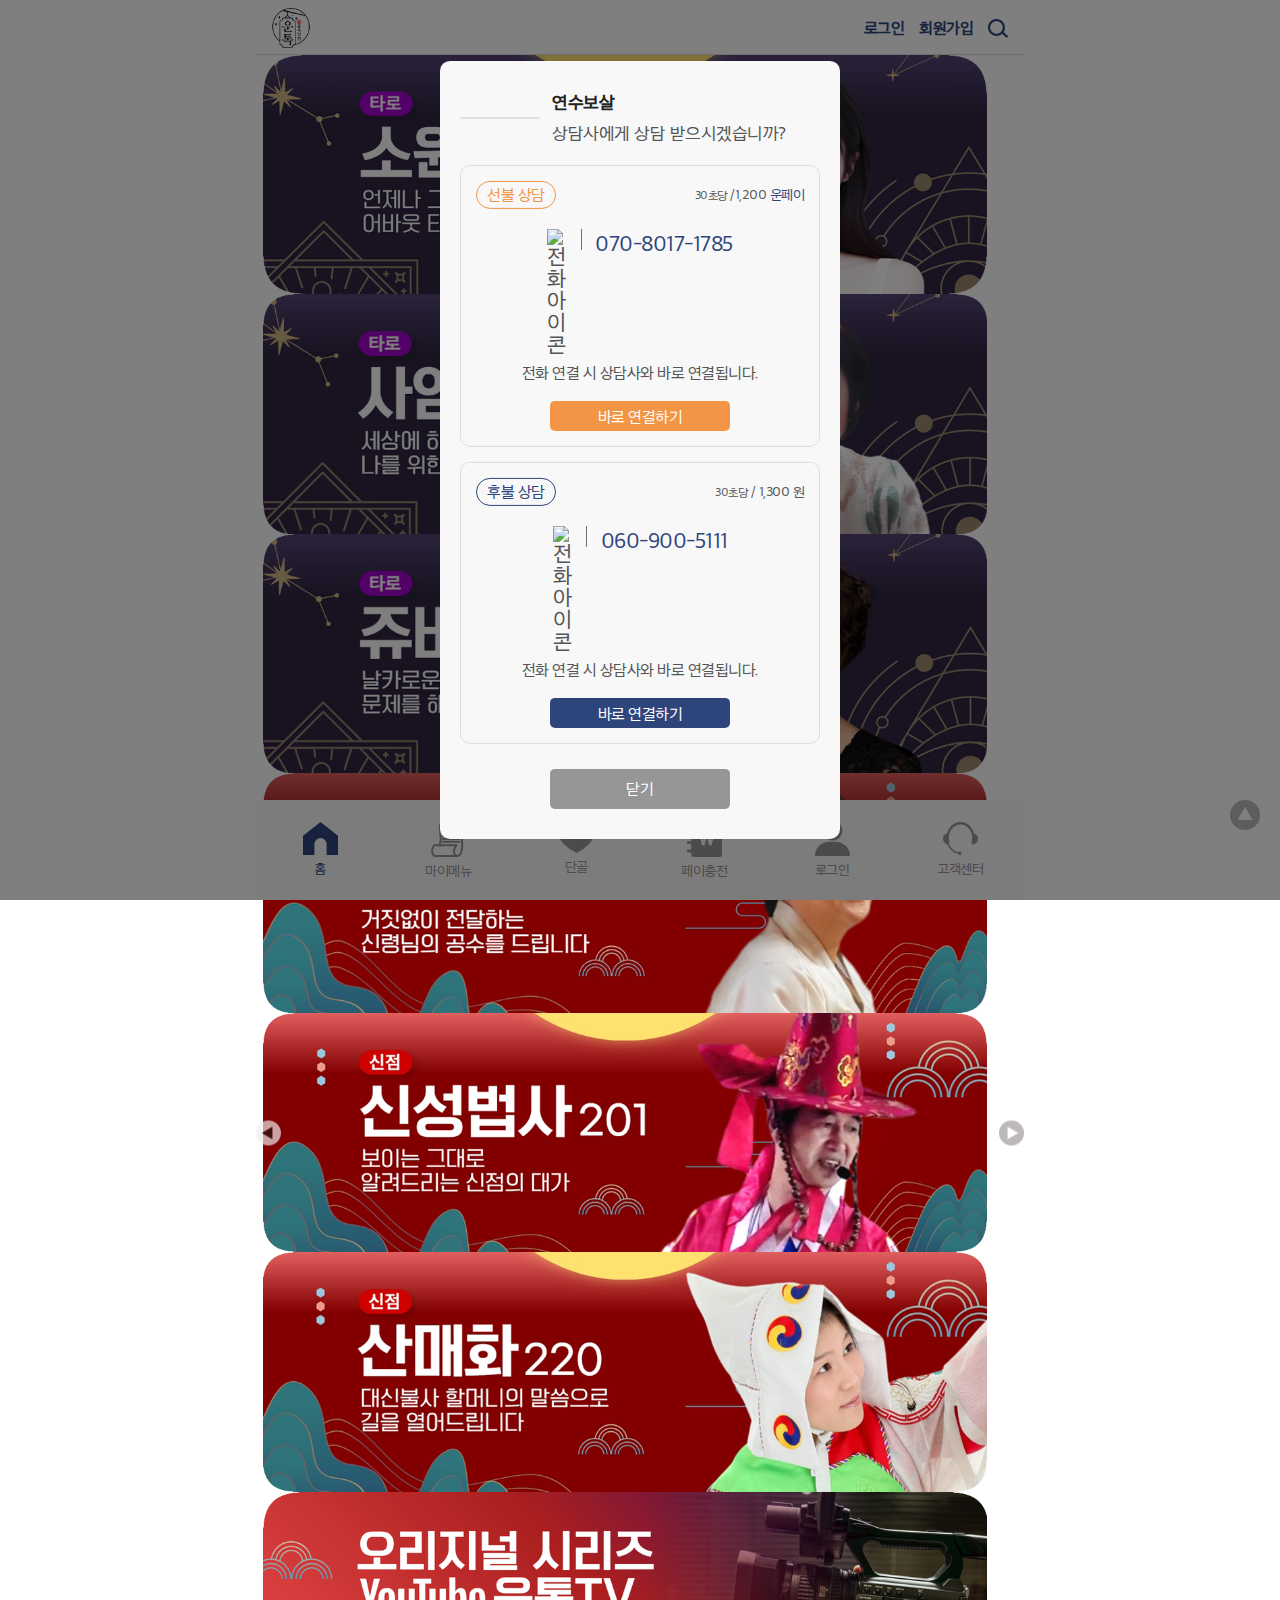
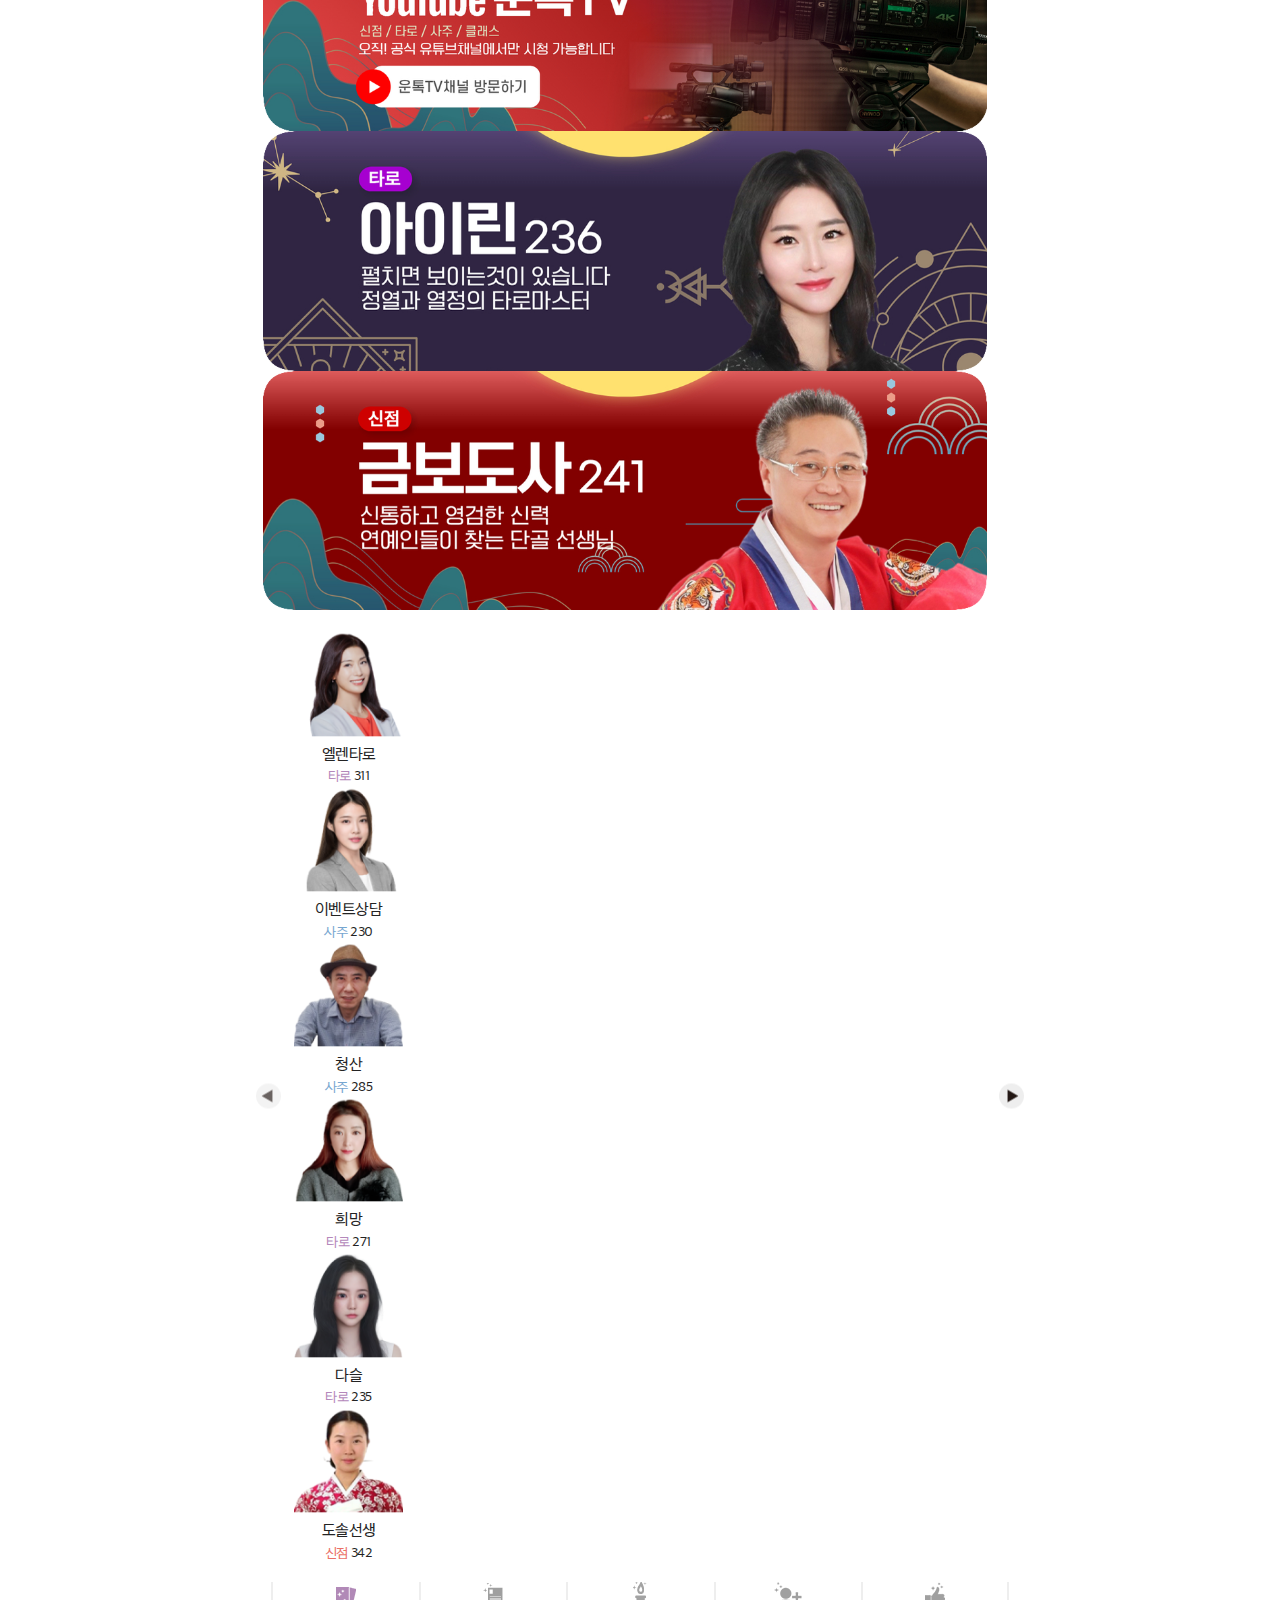
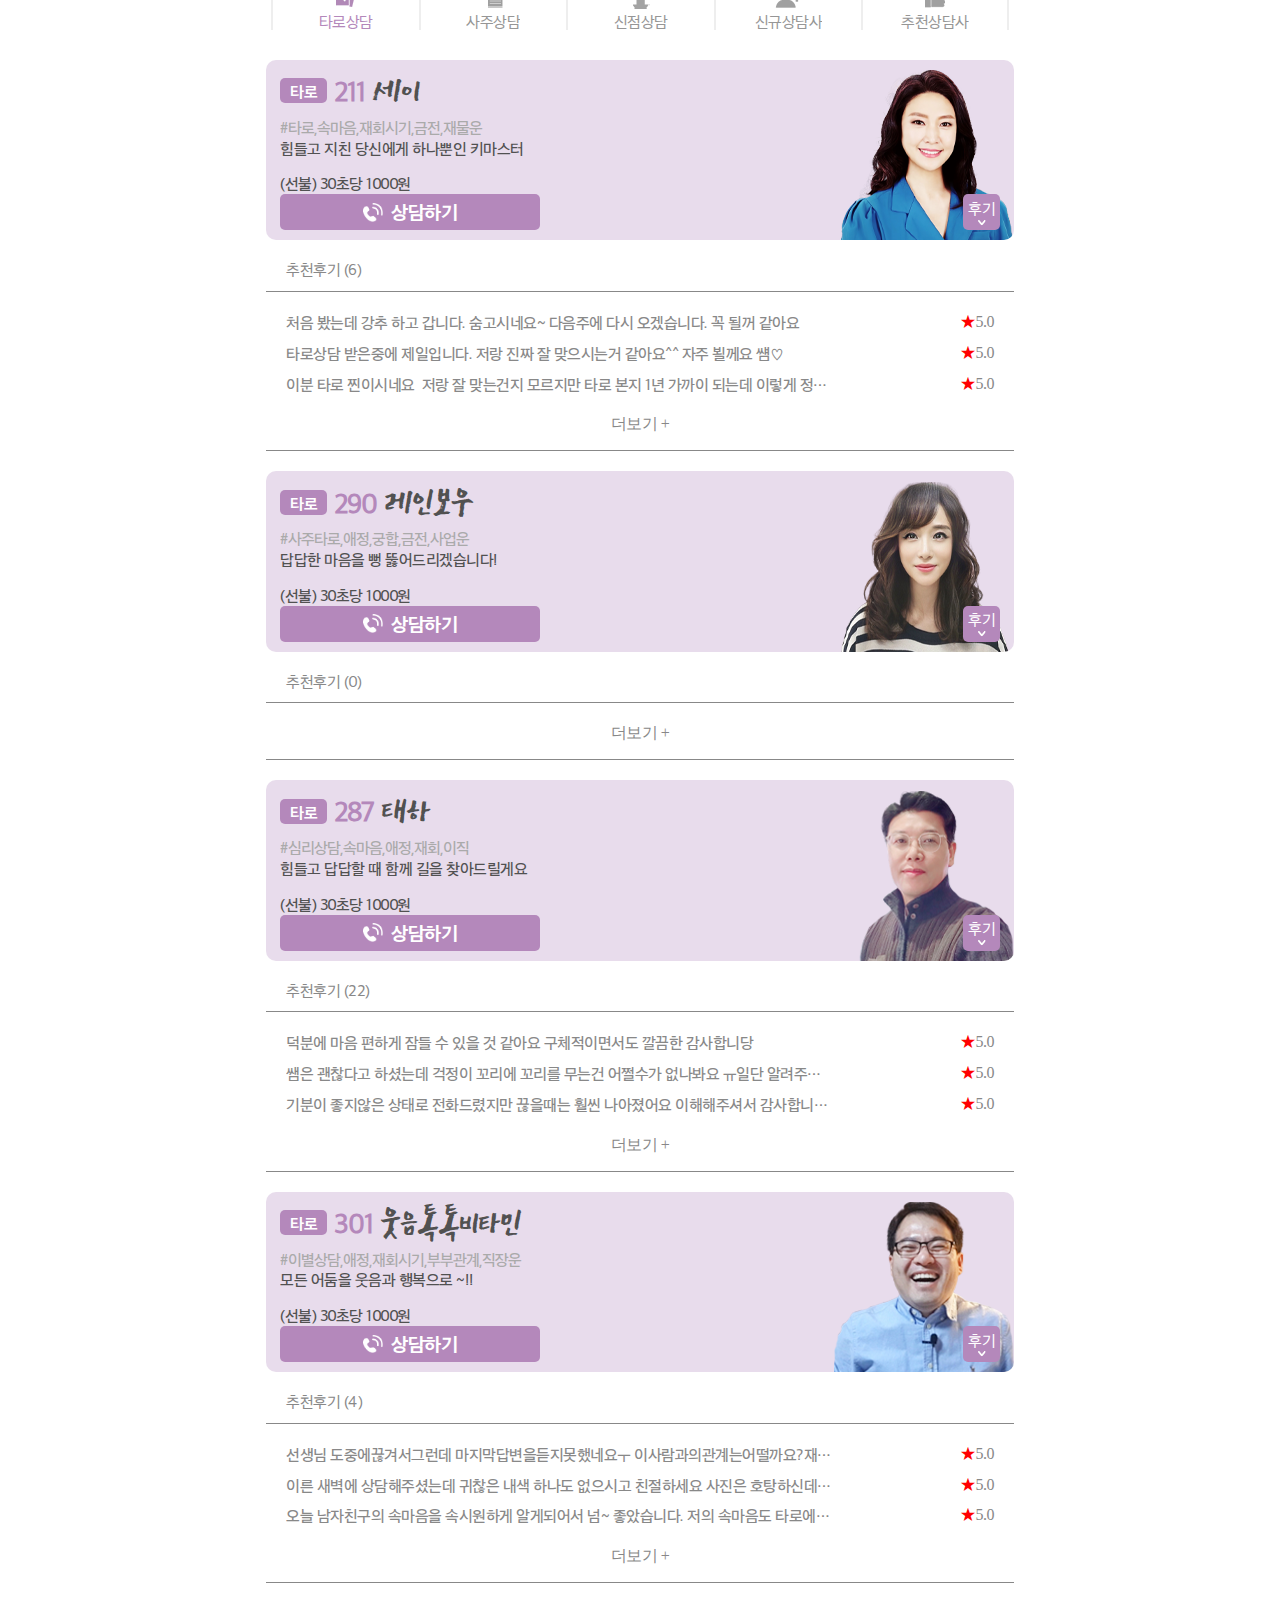
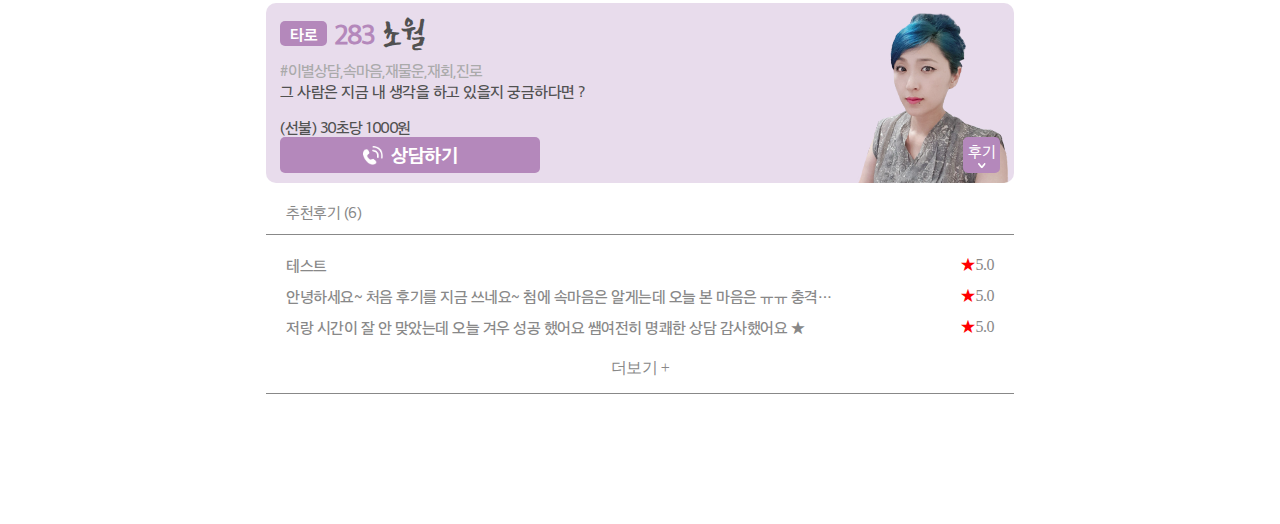
==== commit 572bbce0: "Update index.html" ====
--- a/index.html
+++ b/index.html
@@ -2209,5 +2209,47 @@
     <script src="js/main.js"></script>
     <script src="js/sns.js"></script>
     <script src="js/custom.js"></script>
+    <form action="#!">
+    <div id="Consultus" class="modal show">
+        <div class="modal-content">
+            <div class="flex">
+                <img src="img/thumb-3696026081_hWVykxRZ_f9a9a18f5da46b72d588a9b82c3c0e981e6e322a_78x78.png" alt="" class="thumb">
+                <div class="block">
+                    <h3 class="font_big">연수보살</h3>
+                    <span class="font_nomal">상담사에게 상담 받으시겠습니까?</span>
+                </div>
+            </div>
+            <div class="box box1">
+                <div class="flex flex1">
+                    <span class="font_medium bord1">선불 상담</span>
+                    <span class="font_small"><small class="font_style">30초당</small> /1,200 <span>운페이</span></span>
+                </div>
+                <div class="flex flex2">
+                    <span class="font_big"><img src="img/call_icon.png" alt="전화아이콘">
+                    <i class="line"></i> <span class="color">070-8017-1785</span> </span>
+                    <span class="">전화 연결 시 상담사와 바로 연결됩니다.</span>
+                </div>
+                <p><a href="tel:070-8017-1785" class="font_nomal paytypeOn" data-code="13216" data-tel="070-8017-1785">바로 연결하기</a></p>
+            </div>
+            <div class="box box2">
+                <div class="flex flex1">
+                    <span class="font_medium bord2">후불 상담</span>
+                    <span class="font_small"><small class="font_style">30초당</small> / 1,300 원</span>
+                </div>
+                <div class="flex flex2">
+                    <span class="font_big">
+                        <img src="img/call_icon.png" alt="전화아이콘">
+                        <i class="line"></i> <span class="color">060-900-5111</span>
+                    </span>
+                    <span class="">전화 연결 시 상담사와 바로 연결됩니다.</span>
+                </div>
+                <p><a href="tel:060-900-5111" class="font_nomal paytypeOff bg_b">바로 연결하기</a></p>
+            </div>
+            <div class="modal-buttons">
+                <button type="button" id="Consultus_Btn">닫기</button>
+            </div>
+        </div>
+    </div>
+</form>
 </body>
 </html>
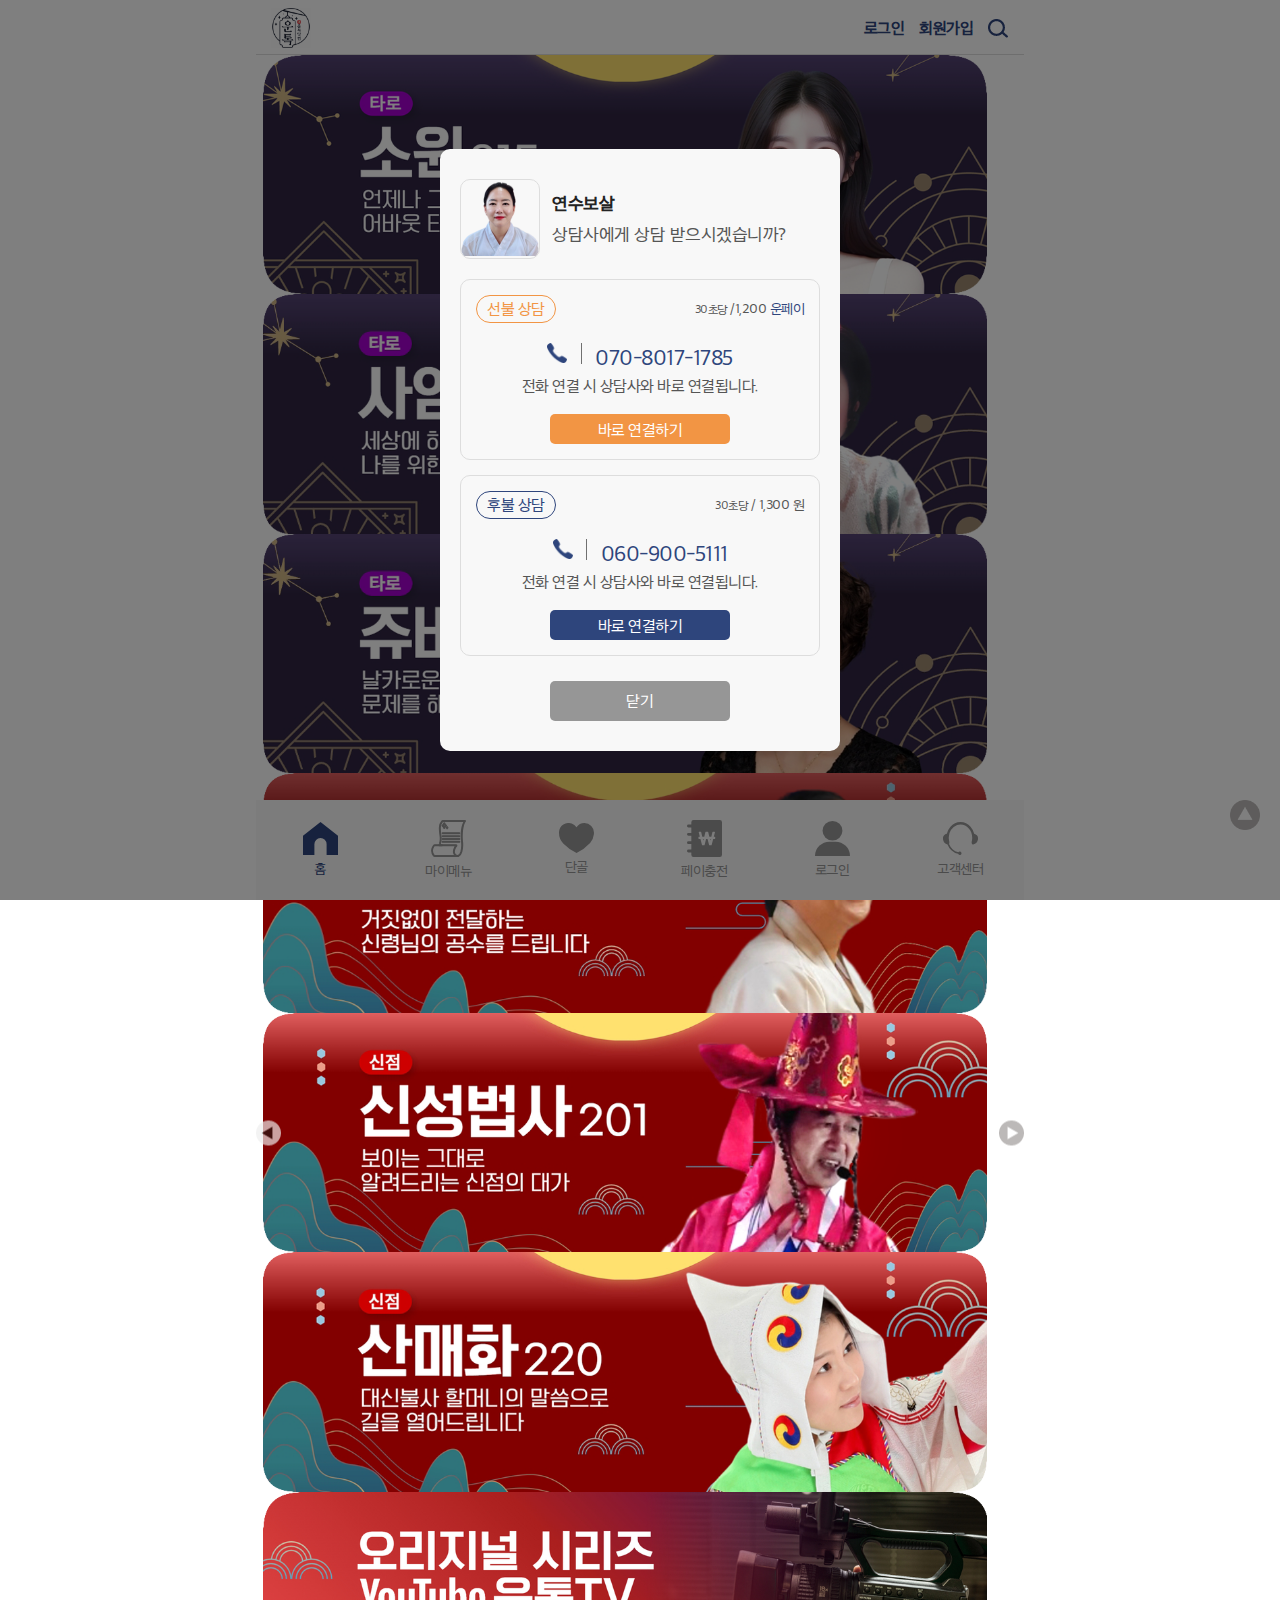
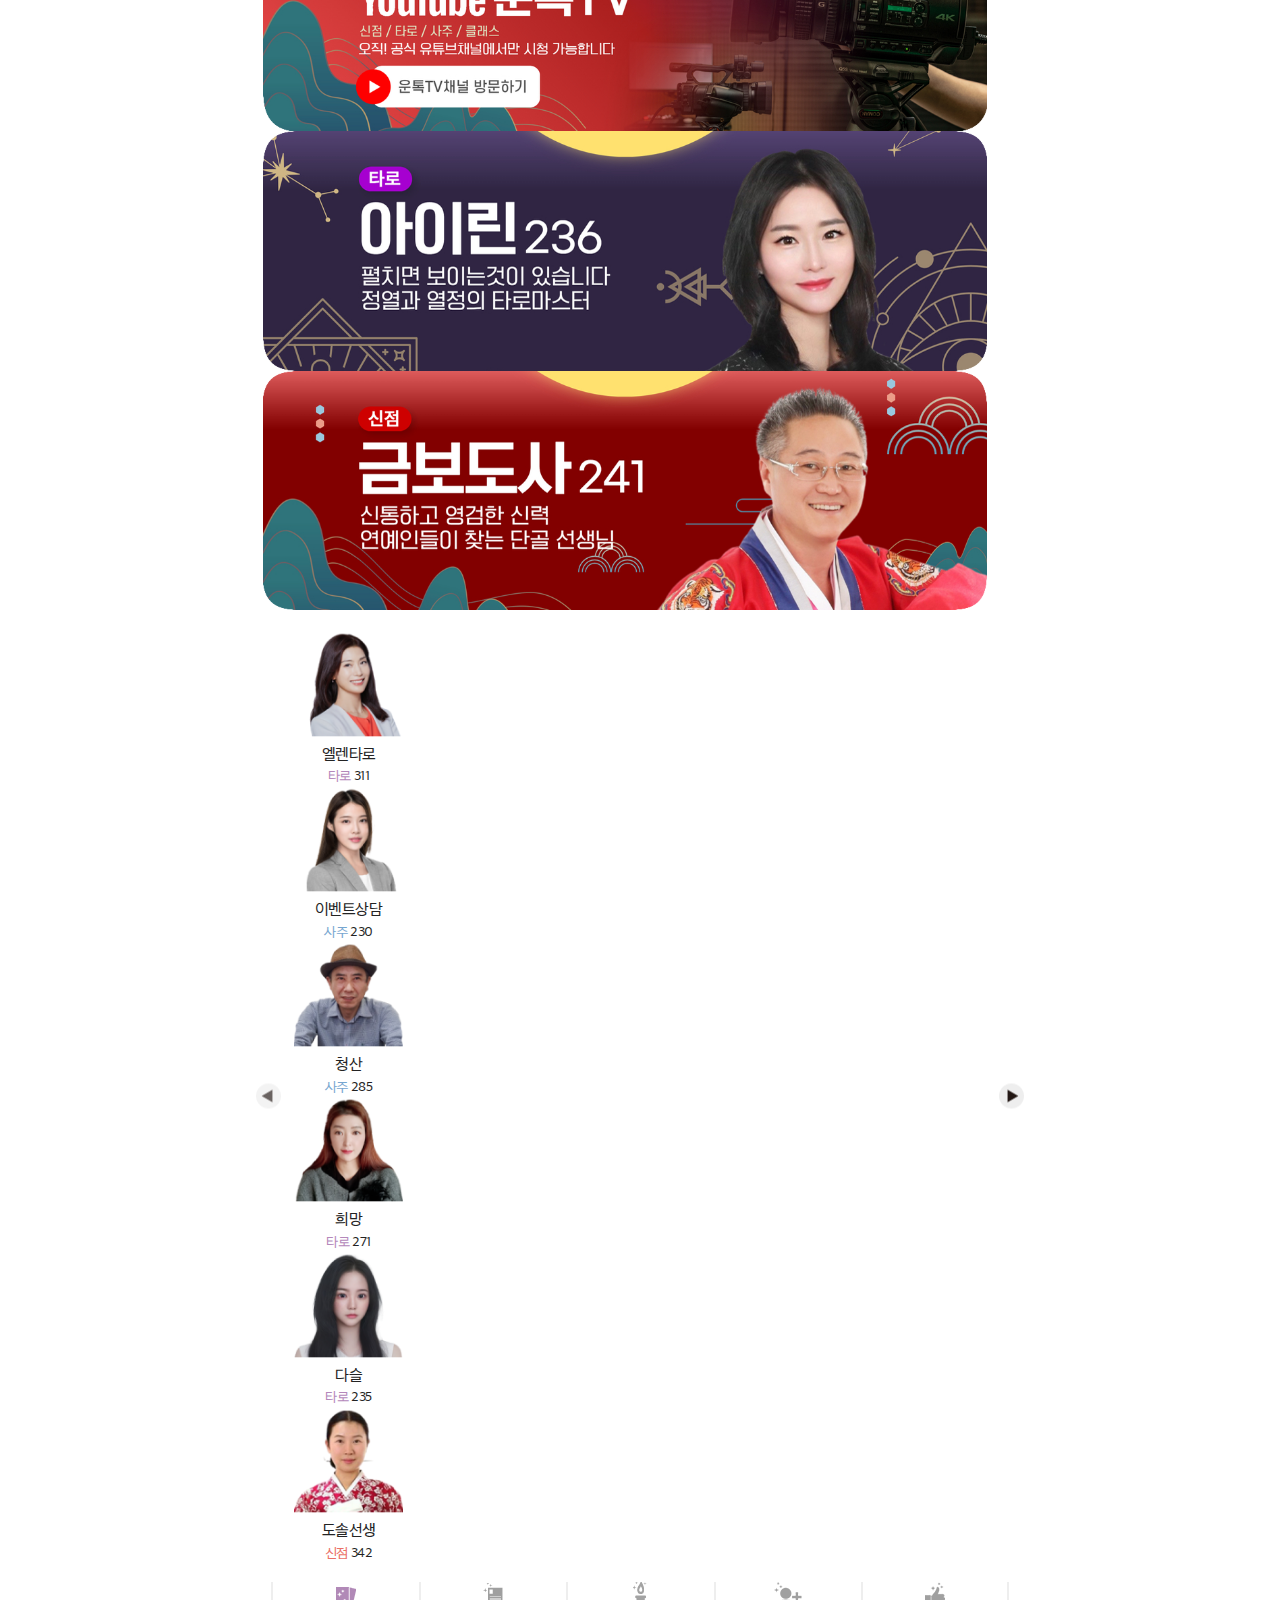
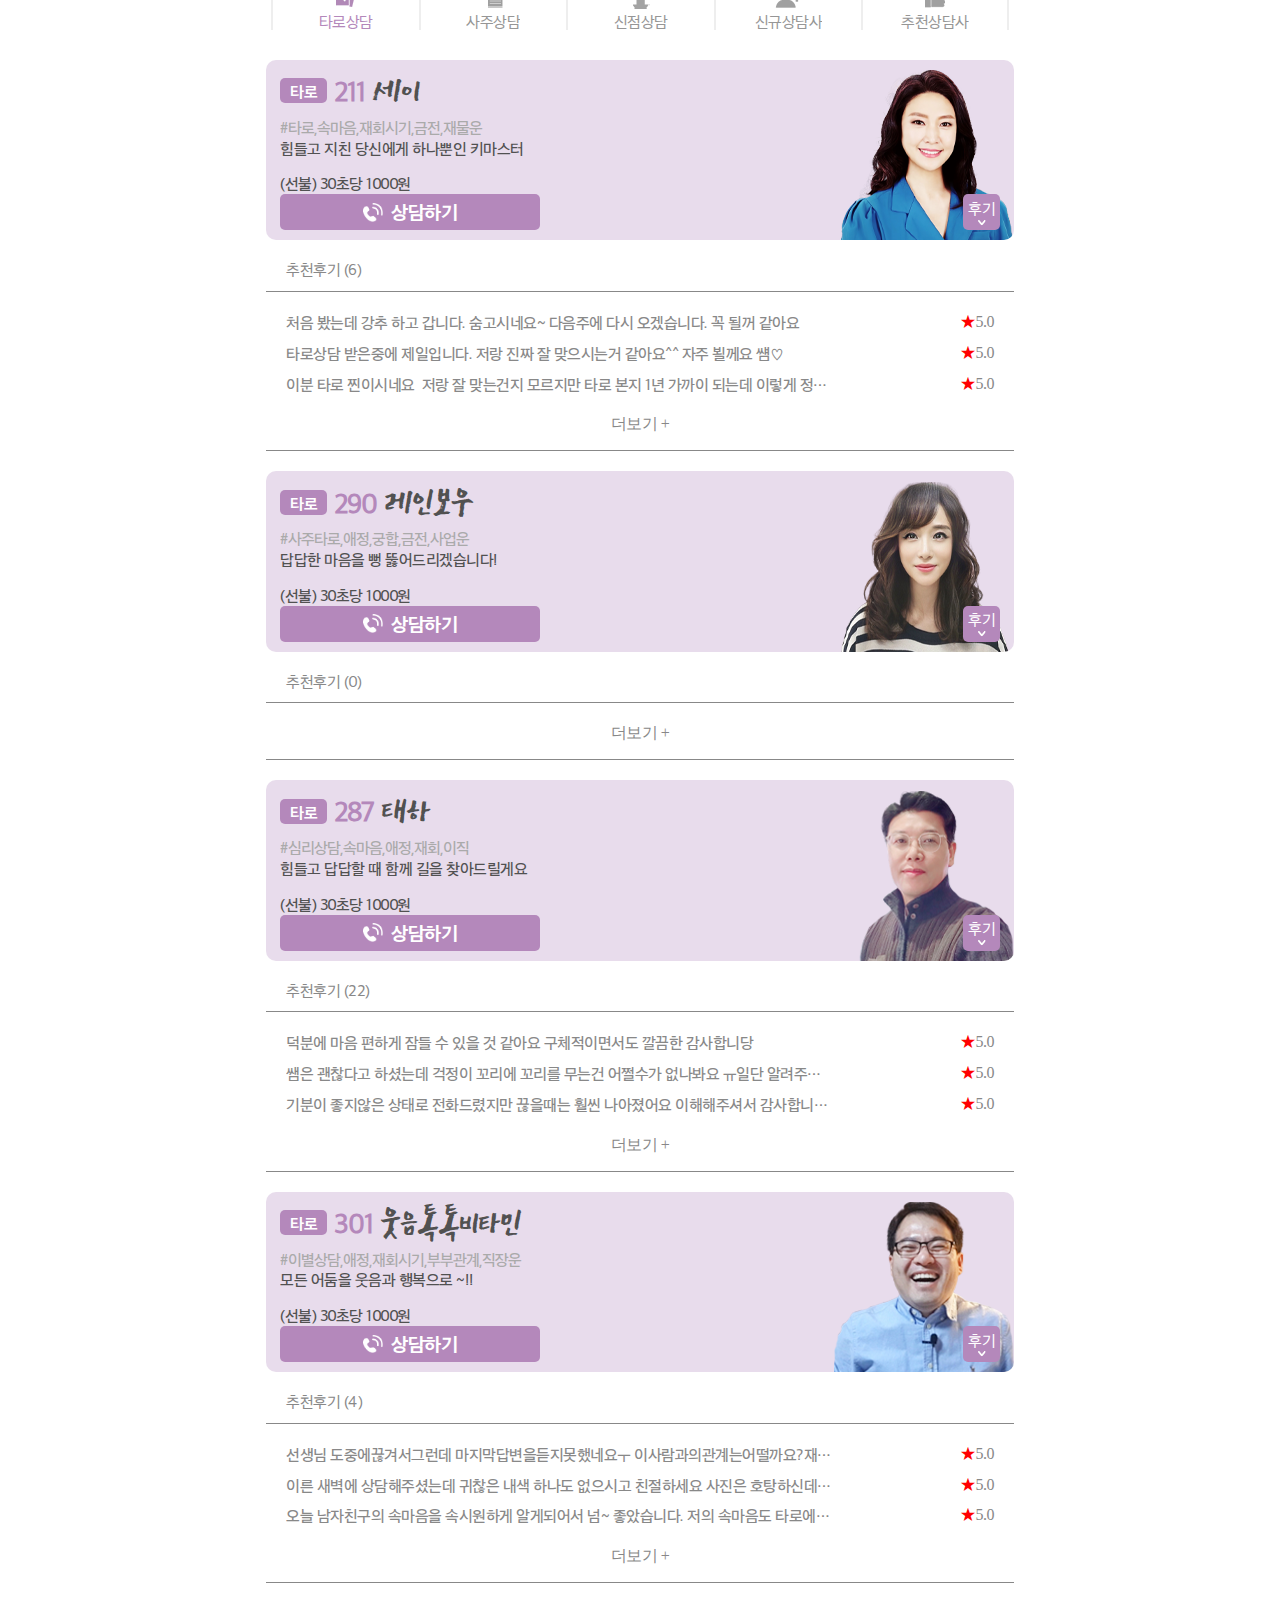
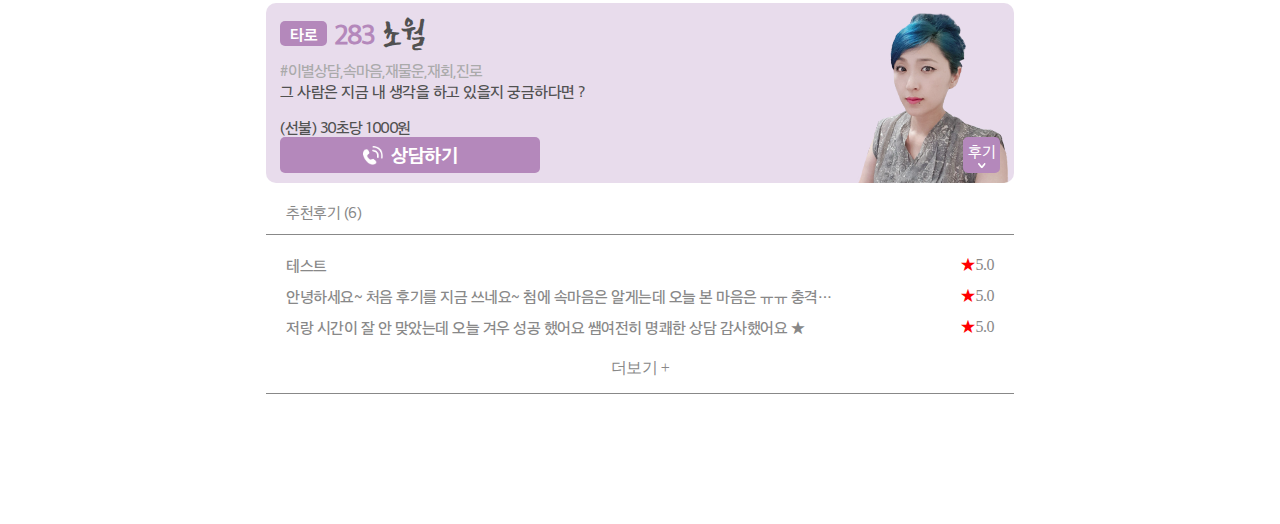
==== commit bf3786e7: "Update index.html" ====
--- a/index.html
+++ b/index.html
@@ -2251,5 +2251,25 @@
         </div>
     </div>
 </form>
+    <script>
+          $(document).on("click",".paytypeOn",function(e){
+          //$(".paytypeOn").click(function(e){
+          e.preventDefault();
+          var code = $(this).data('code');
+          var tel = $(this).data('tel');
+          //alert("선불상담");
+          $("#Consultus_Btn").trigger("click");
+          schedule_talk(code,tel);
+      });
+      $(document).on("click",".paytypeOff",function(e){
+          //$(".paytypeOn").click(function(e){
+          e.preventDefault();
+          var code = $(this).data('code');
+          var tel = $(this).data('tel');
+          $("#Consultus_Btn").trigger("click");
+          schedule_talk(code,tel,2);
+          //alert("후불상담");
+      });
+    </script>
 </body>
 </html>
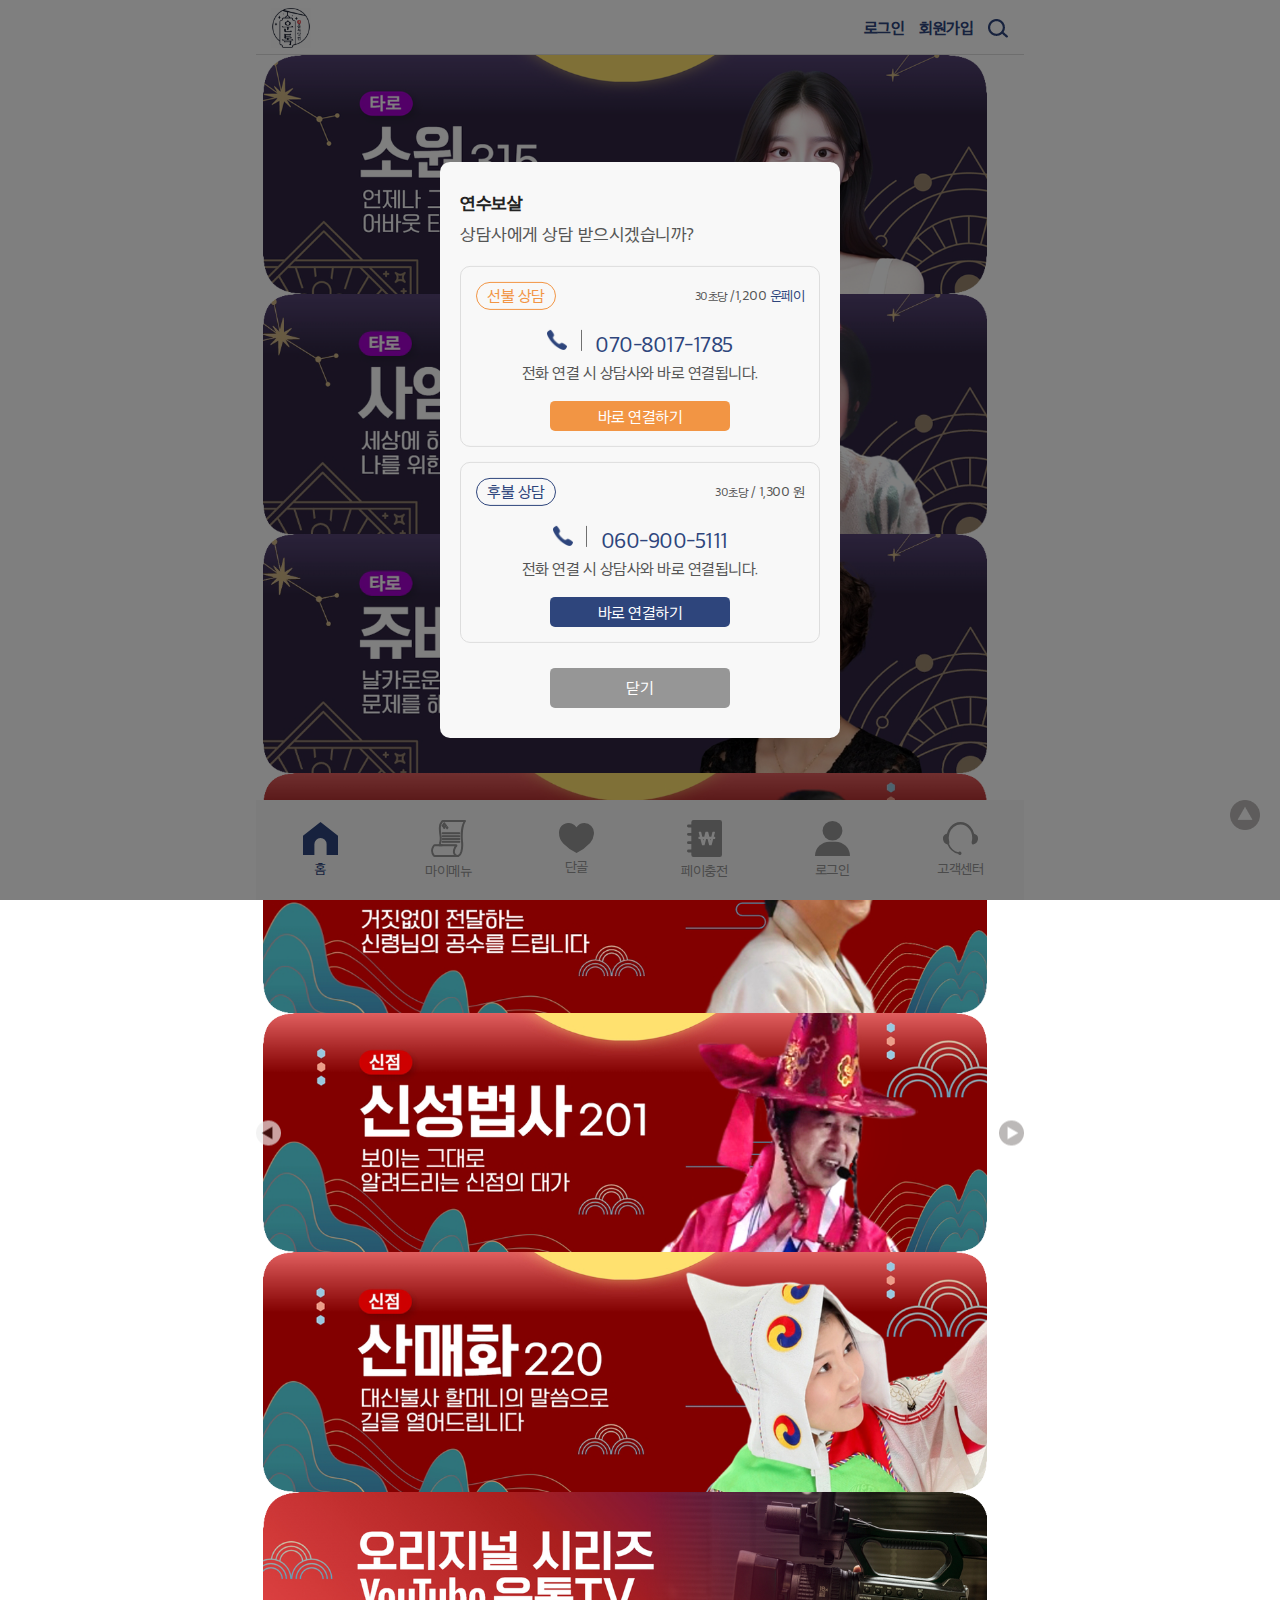
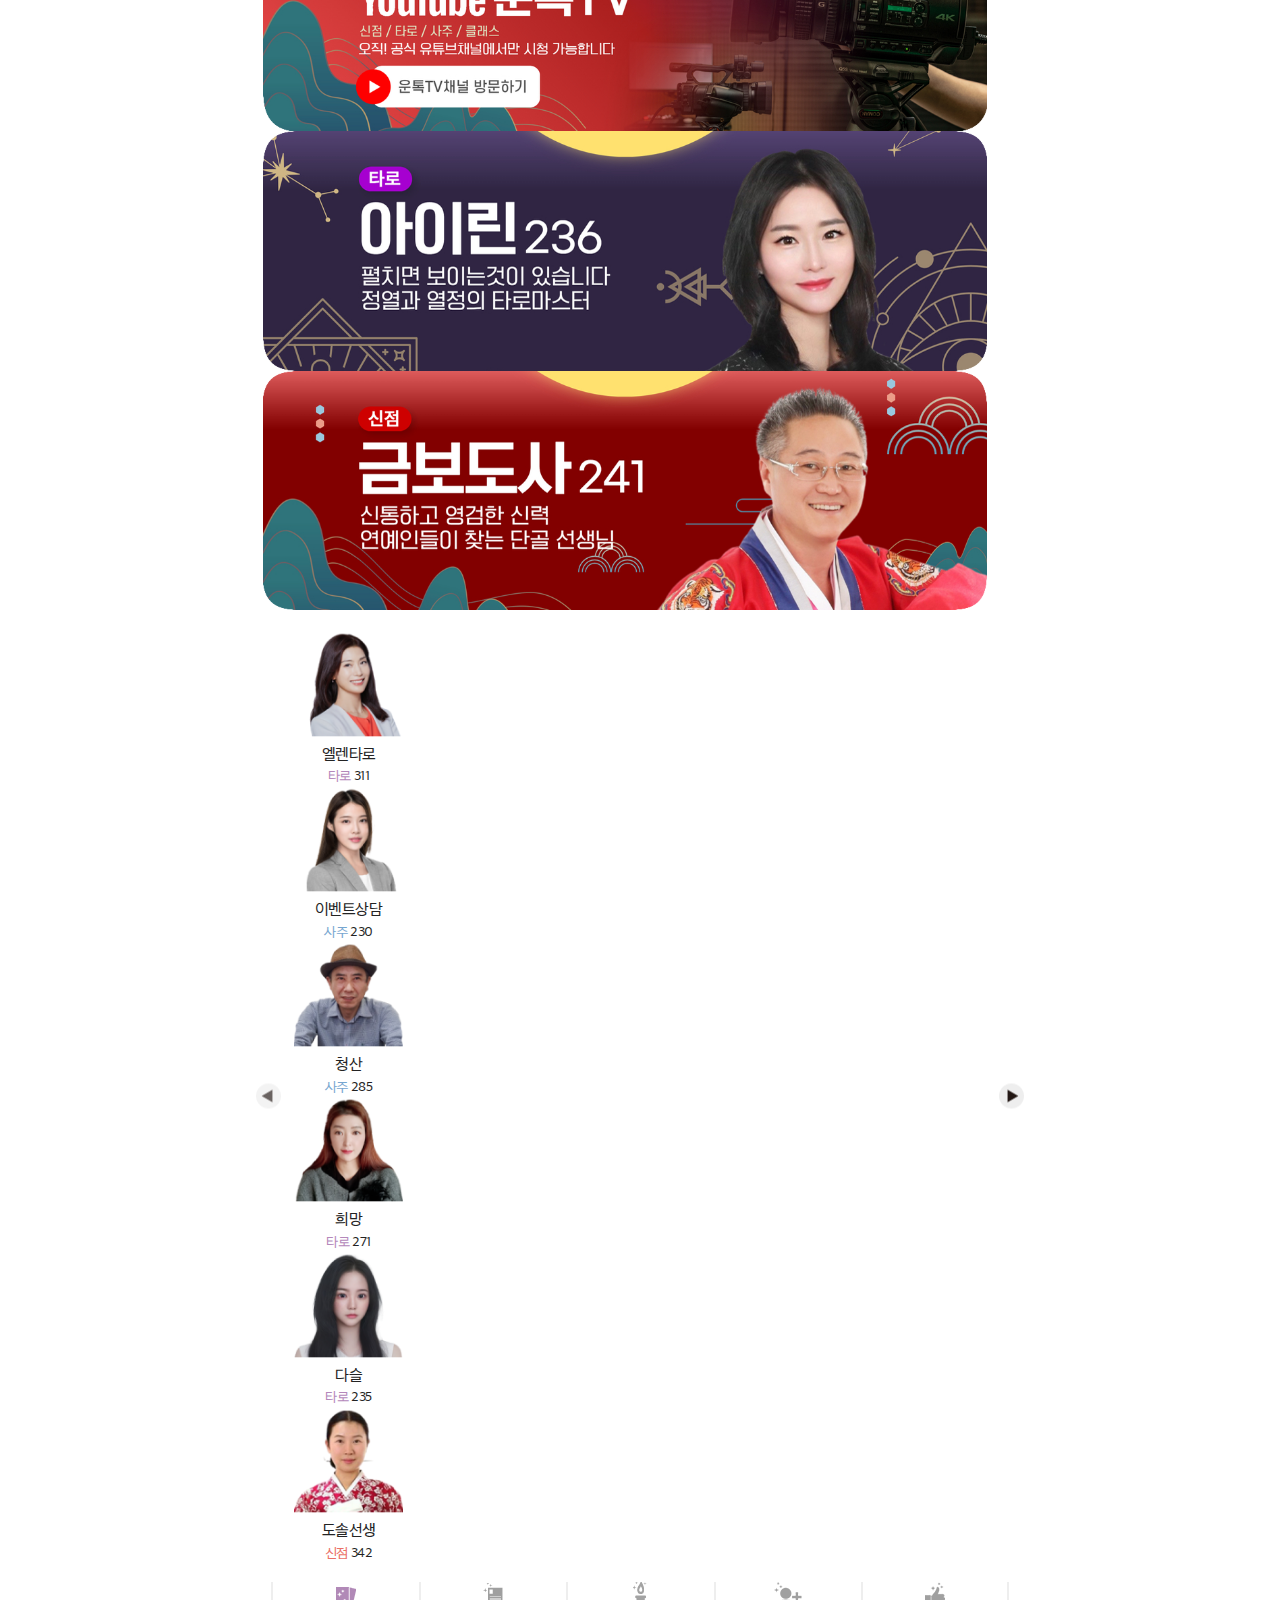
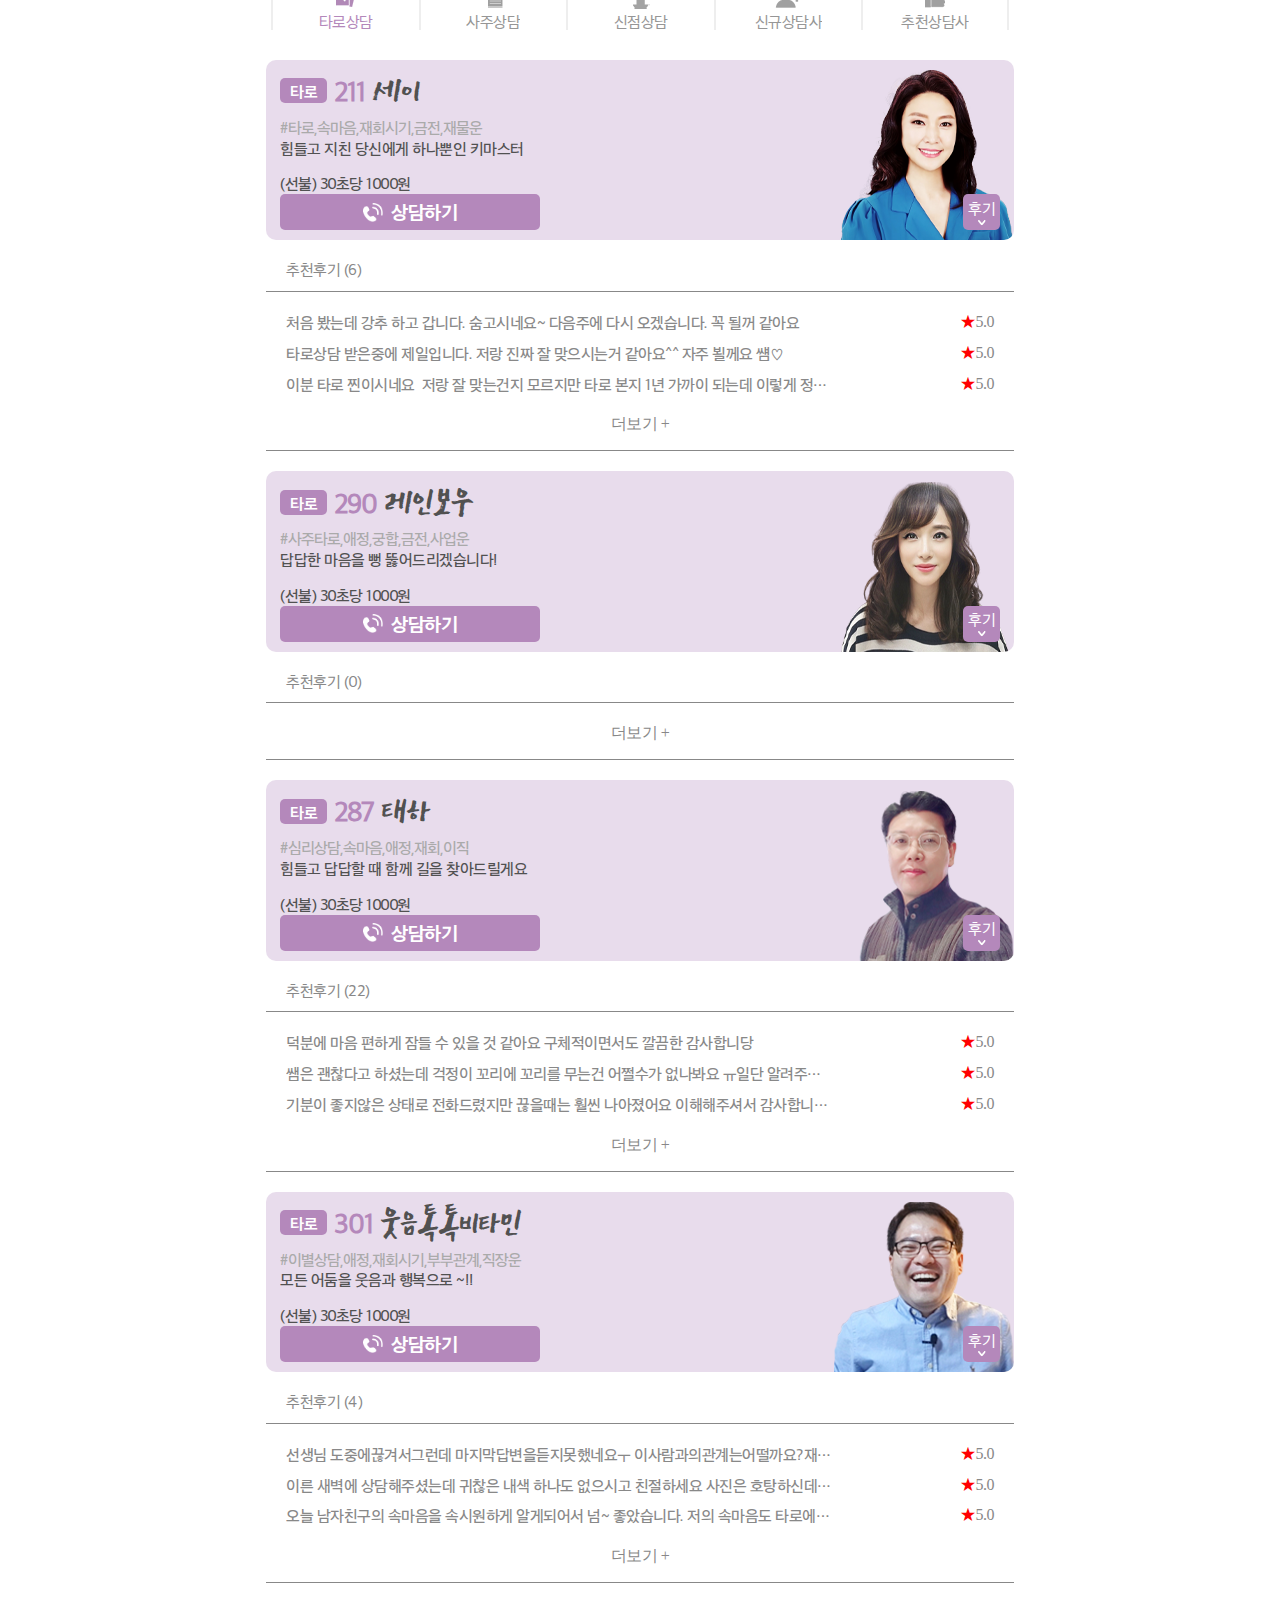
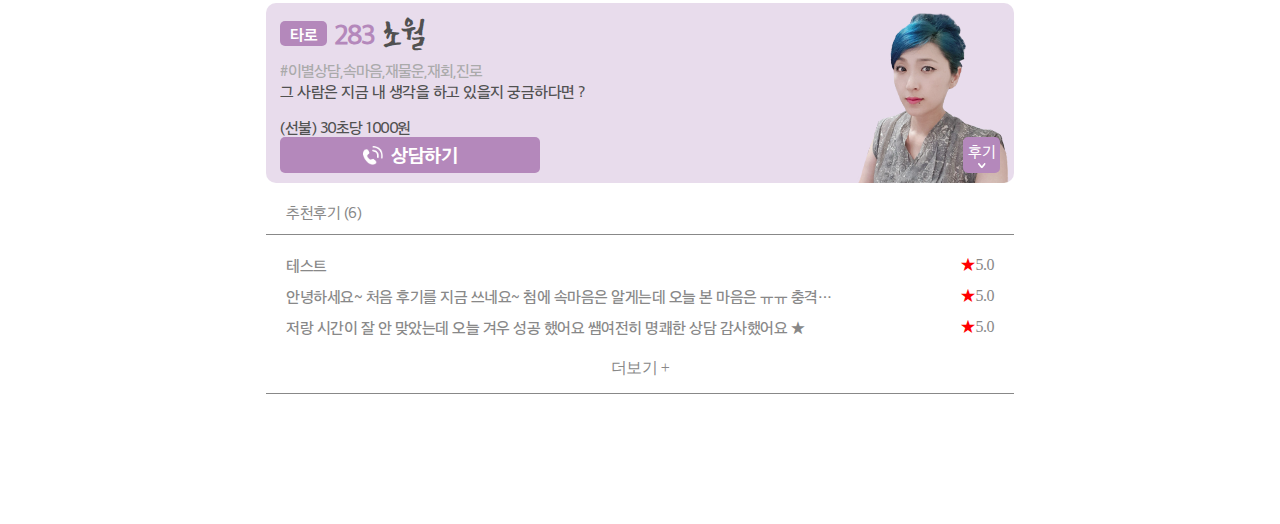
==== commit 84882dcb: "Update index.html" ====
--- a/index.html
+++ b/index.html
@@ -2213,7 +2213,8 @@
     <div id="Consultus" class="modal show">
         <div class="modal-content">
             <div class="flex">
-                <img src="img/thumb-3696026081_hWVykxRZ_f9a9a18f5da46b72d588a9b82c3c0e981e6e322a_78x78.png" alt="" class="thumb">
+<!--                 <img src="img/thumb-3696026081_hWVykxRZ_f9a9a18f5da46b72d588a9b82c3c0e981e6e322a_78x78.png" alt="" class="thumb"> -->
+                <div class="modal-image"></div>
                 <div class="block">
                     <h3 class="font_big">연수보살</h3>
                     <span class="font_nomal">상담사에게 상담 받으시겠습니까?</span>
@@ -2252,24 +2253,43 @@
     </div>
 </form>
     <script>
-          $(document).on("click",".paytypeOn",function(e){
-          //$(".paytypeOn").click(function(e){
-          e.preventDefault();
-          var code = $(this).data('code');
-          var tel = $(this).data('tel');
-          //alert("선불상담");
-          $("#Consultus_Btn").trigger("click");
-          schedule_talk(code,tel);
-      });
-      $(document).on("click",".paytypeOff",function(e){
-          //$(".paytypeOn").click(function(e){
-          e.preventDefault();
-          var code = $(this).data('code');
-          var tel = $(this).data('tel');
-          $("#Consultus_Btn").trigger("click");
-          schedule_talk(code,tel,2);
-          //alert("후불상담");
-      });
+    // $(".possible").on("click",function(e){
+
+    //       $("#Consultus").addClass("show");
+    //   });
+    //         $("#Consultus_Btn").on("click",function(e){
+
+    //       $("#Consultus").removeClass("show");
+    //   });
+
+        // 링크와 모달 요소 선택
+const links = document.querySelectorAll('.possible');
+const modal = document.getElementById('Consultus');
+const modalImage = document.querySelector('.modal-image');
+const closeButton = document.getElementById('#Consultus_Btn');
+
+// 링크 클릭 이벤트 추가
+links.forEach(link => {
+  link.addEventListener('click', (event) => {
+    event.preventDefault(); // 기본 동작 방지
+    const bgImage = getComputedStyle(link).backgroundImage; // 클릭한 링크의 배경 이미지 가져오기
+    modalImage.style.backgroundImage = bgImage; // 모달에 배경 이미지 설정
+    modal.style.display = 'flex'; // 모달 열기
+  });
+});
+
+// 모달 닫기 버튼 클릭 이벤트 추가
+closeButton.addEventListener('click', () => {
+  modal.style.display = 'none';
+});
+
+// 모달 외부 클릭 시 닫기
+modal.addEventListener('click', (event) => {
+  if (event.target === modal) {
+    modal.style.display = 'none';
+  }
+});
+
     </script>
 </body>
 </html>
